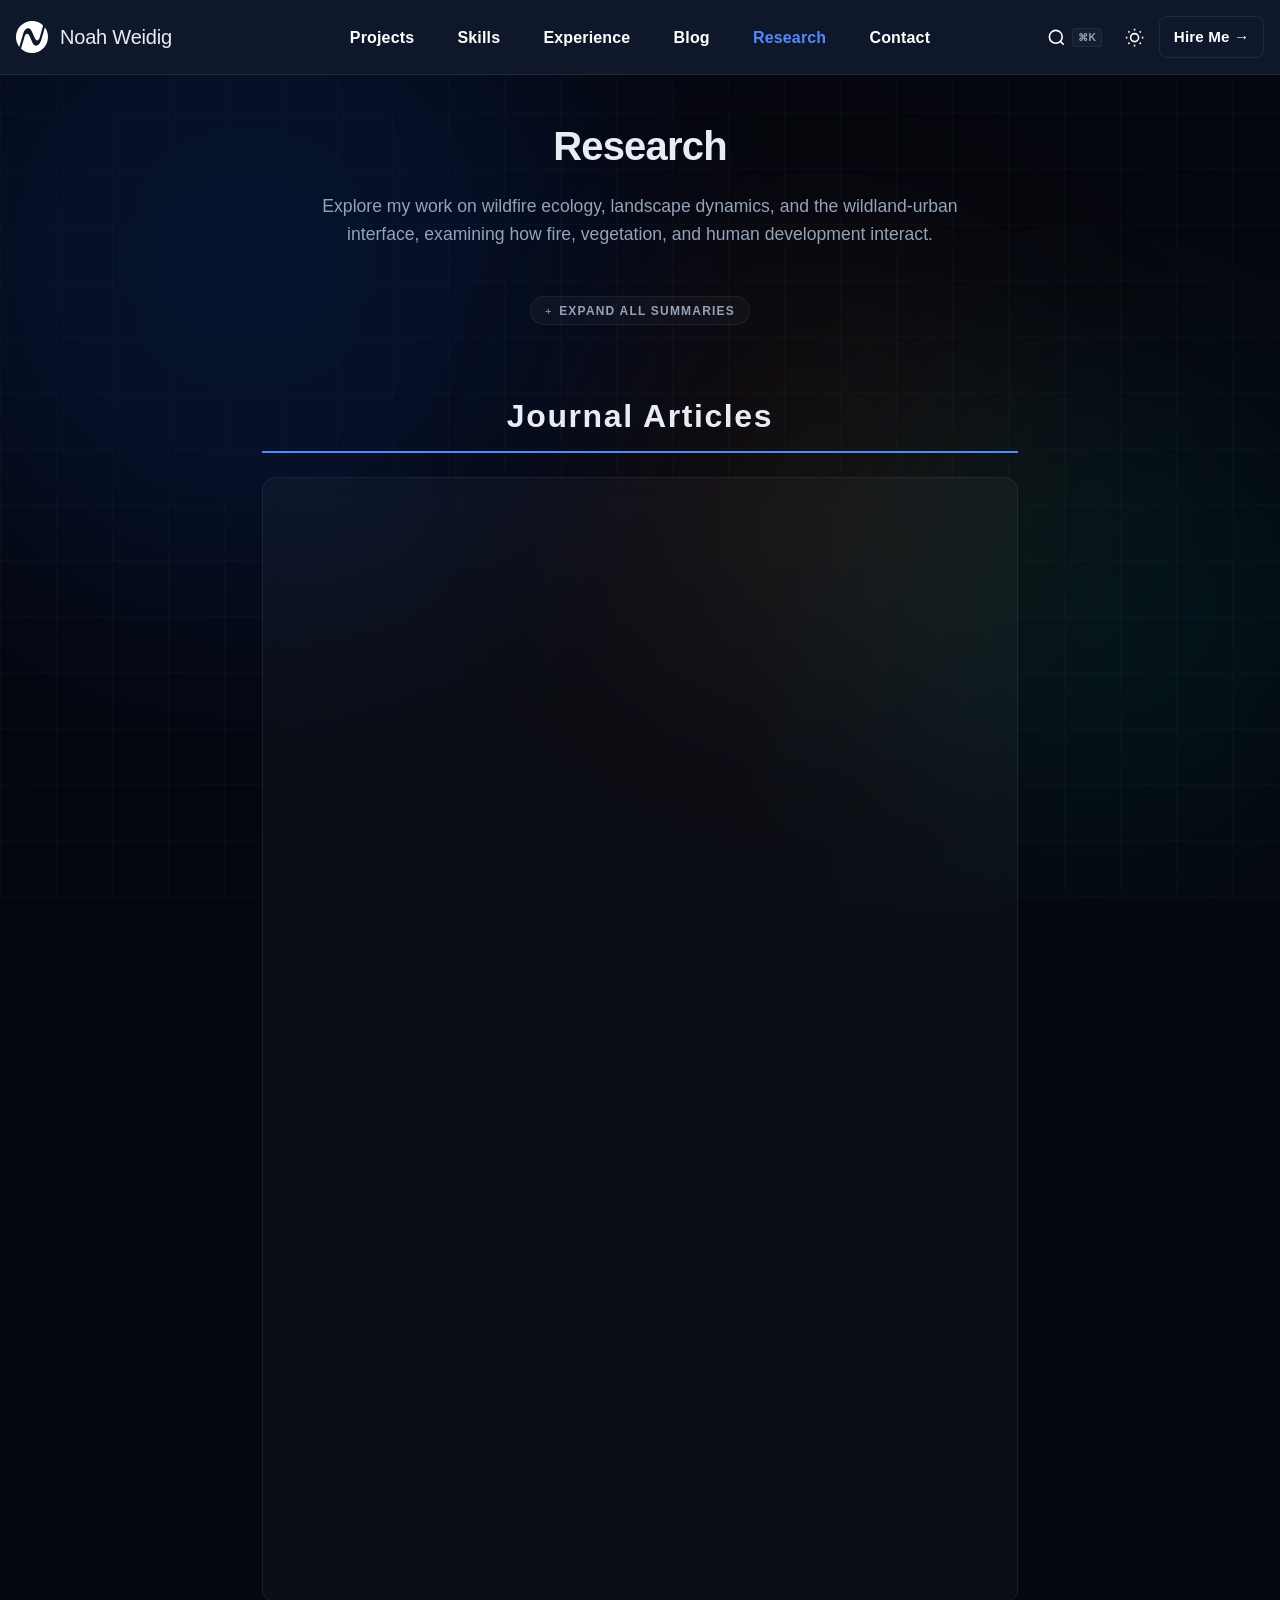
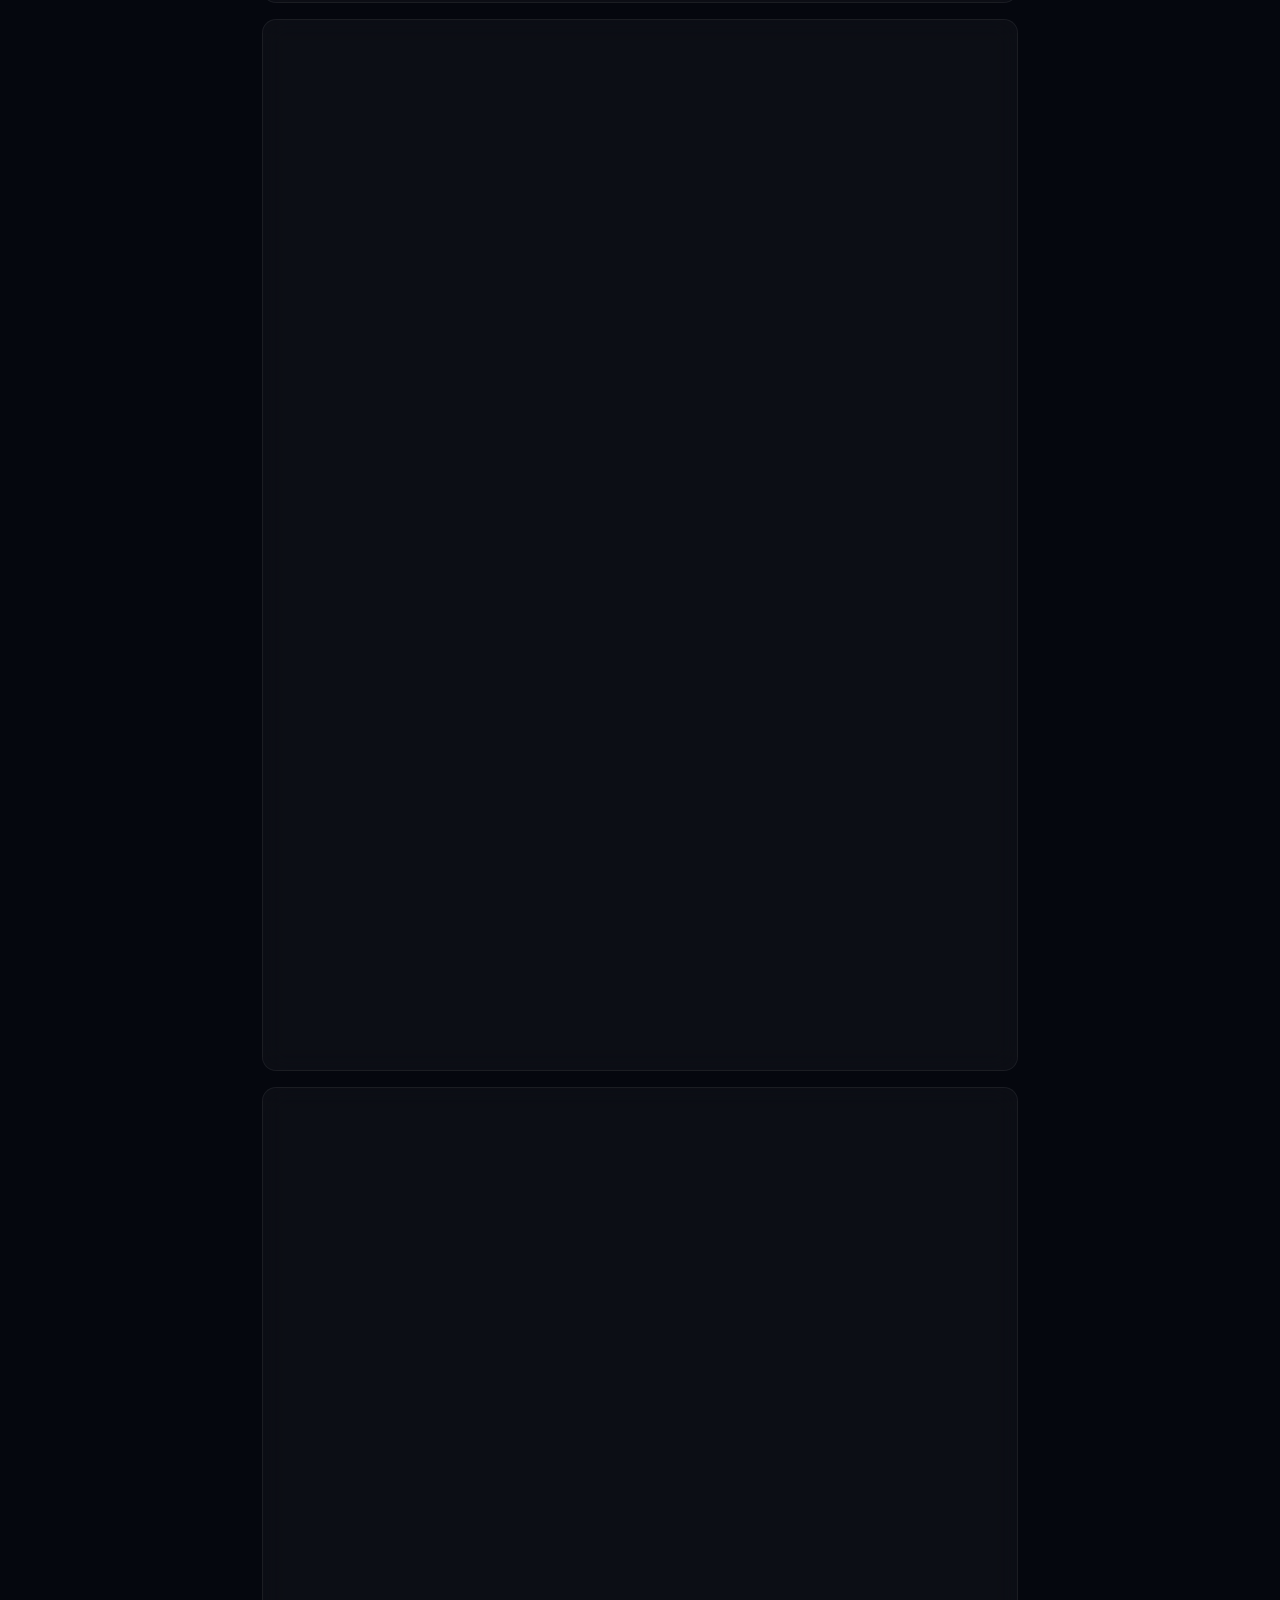
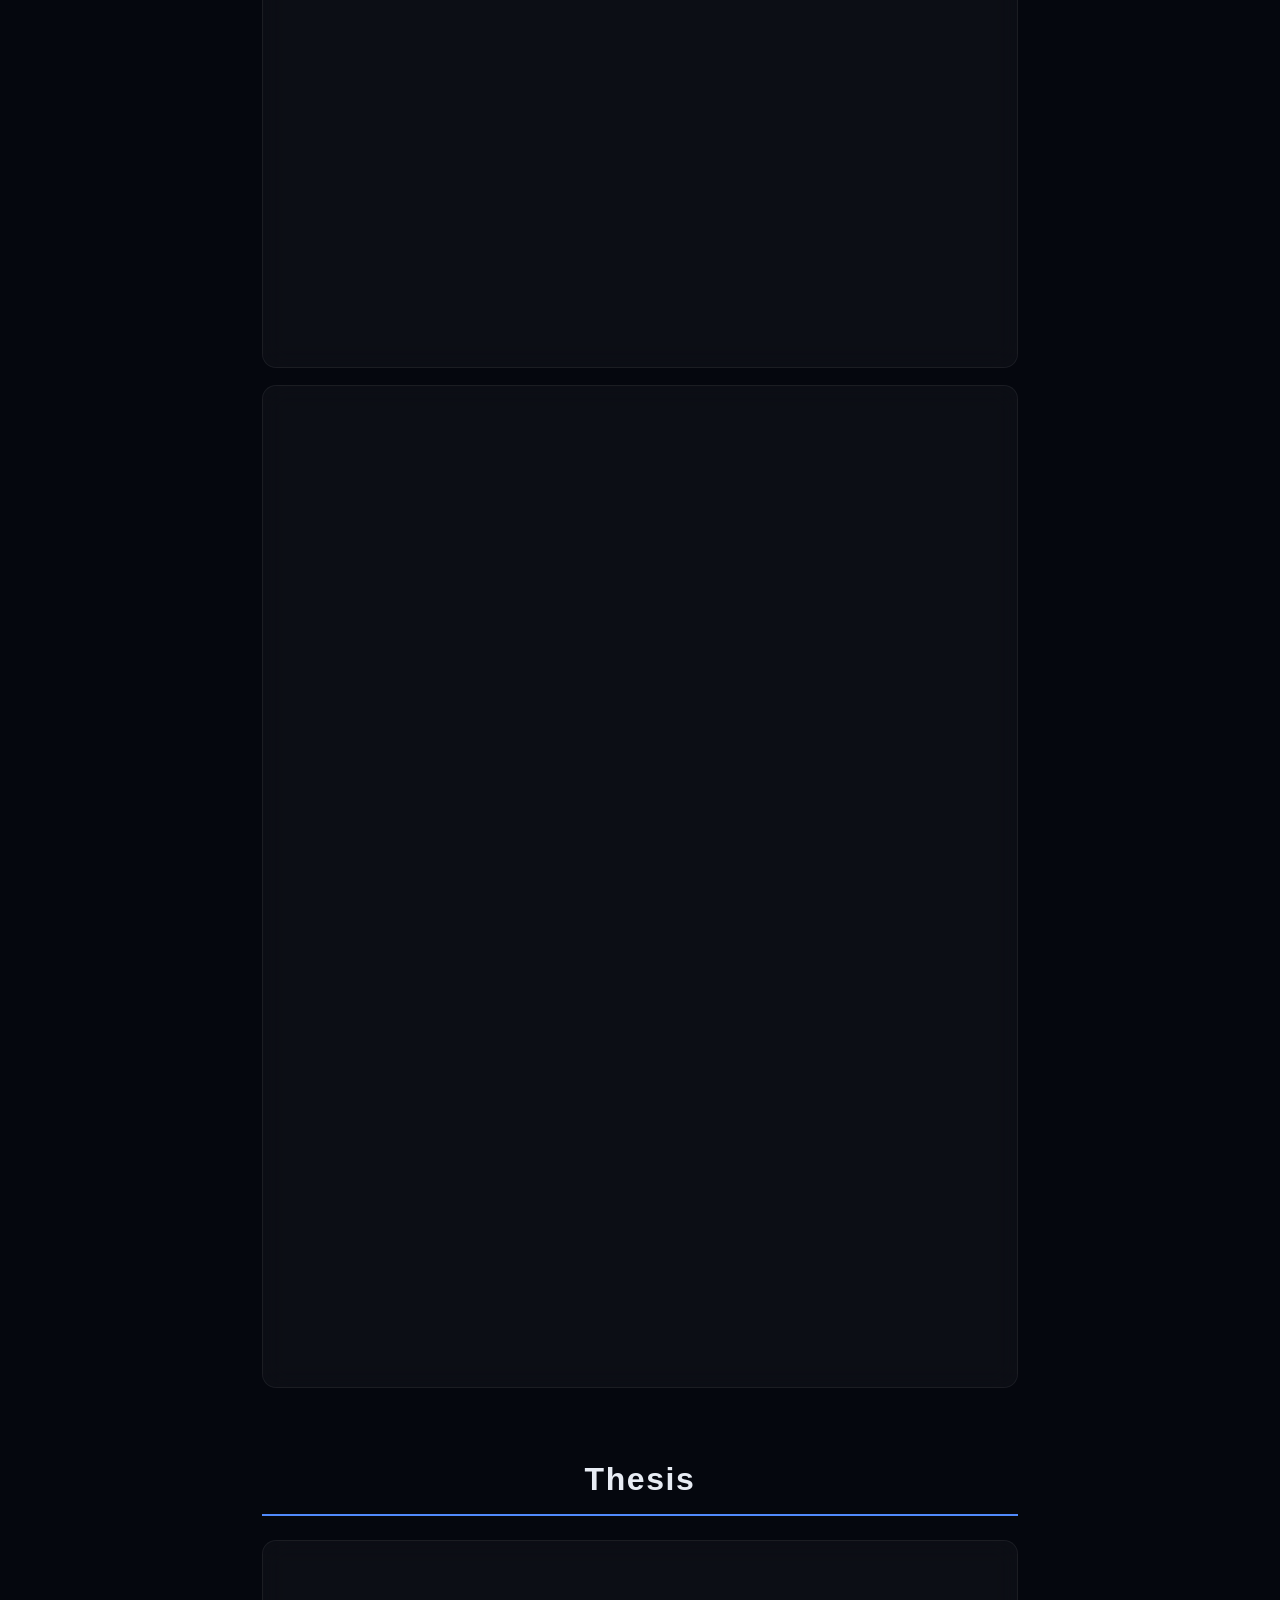
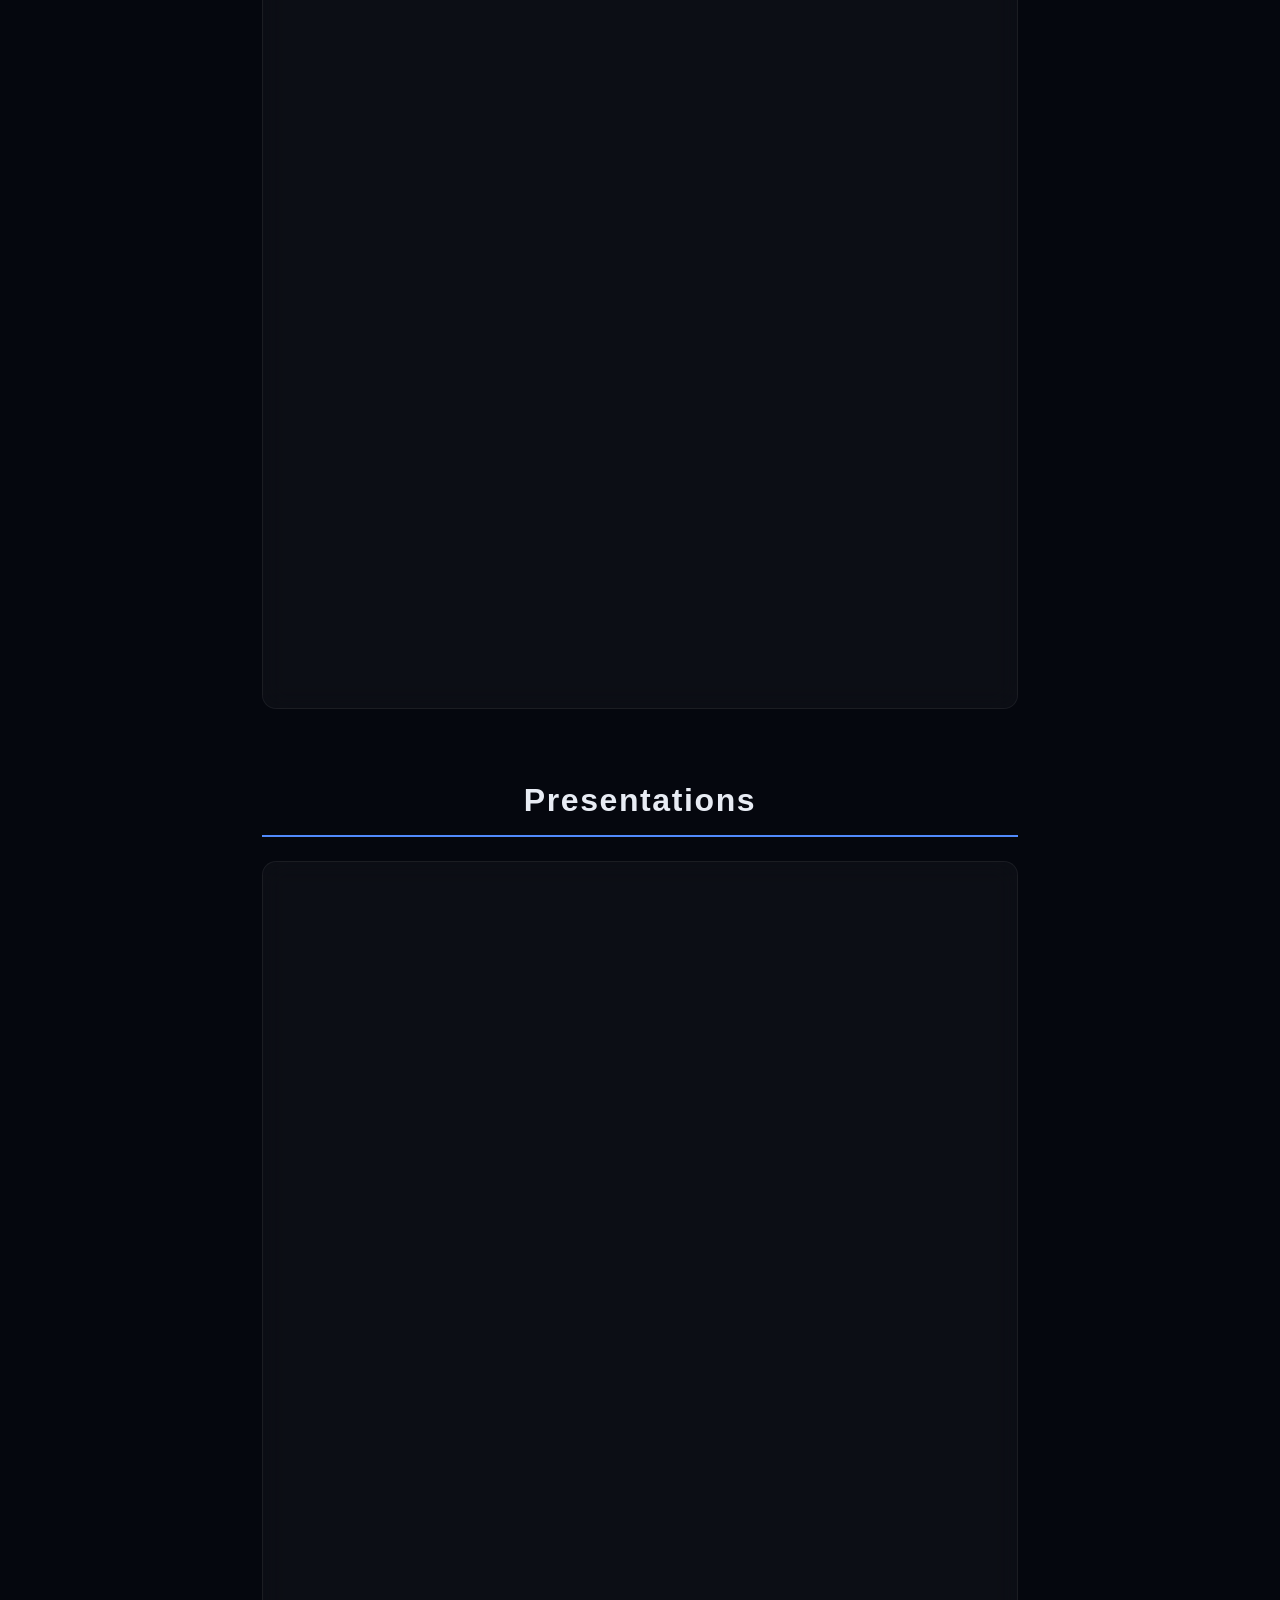
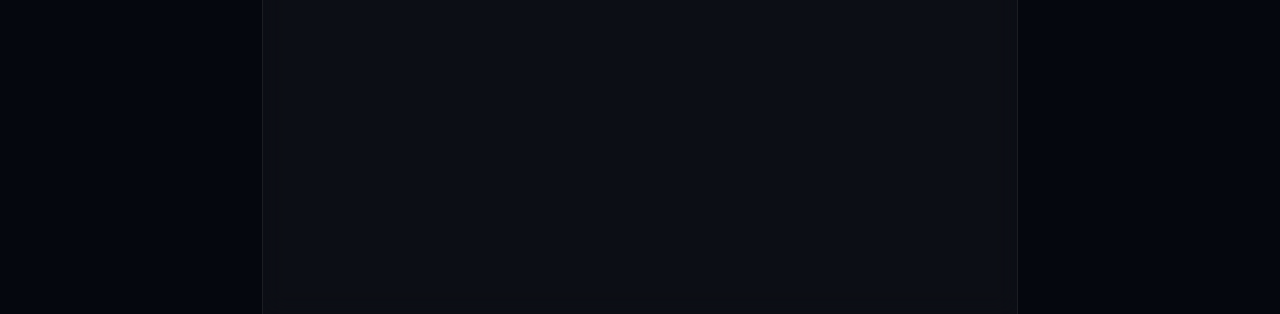
==== index.html @ 2abe6c20 "Add Hire Me button to navbar controls" ====
<!DOCTYPE html>
<html lang="en">
<head>
  <meta charset="UTF-8">
  <meta name="viewport" content="width=device-width, initial-scale=1.0">
  <title>Research | Noah Weidig</title>
  <!-- SENTINEL: Defense in depth - Strict Content Security Policy to prevent XSS and data exfiltration -->
  <meta http-equiv="Content-Security-Policy" content="default-src 'none'; script-src 'unsafe-inline'; style-src 'self' 'unsafe-inline' https://fonts.googleapis.com; font-src https://fonts.gstatic.com; img-src 'self' data: https:; connect-src 'none'; base-uri 'none'; form-action 'none'; object-src 'none'; upgrade-insecure-requests;">
  <meta name="description" content="Research and publications by Noah Weidig — wildfire ecology, landscape dynamics, and the wildland-urban interface.">
  <link rel="icon" type="image/png" href="assets/icon.png">
  <link rel="preconnect" href="https://fonts.googleapis.com">
  <link rel="preconnect" href="https://fonts.gstatic.com" crossorigin>
  <link href="https://fonts.googleapis.com/css2?family=Inter:wght@300;400;500;600;700&display=swap" rel="stylesheet">
  <style>
    :root {
      --bg-color: #05070e;
      --text-color: #e8ecf4;
      --text-muted: #94a3b8;
      --text-faint: #586880;

      --accent-primary: #518afc;
      --accent-primary-glow: rgba(81, 138, 252, 0.4);
      --accent-secondary: #01ccb6;
      --accent-tertiary: #155dfc;

      --blob-1: rgba(21, 93, 252, 0.12);
      --blob-2: rgba(1, 204, 182, 0.08);
      --blob-3: rgba(251, 146, 60, 0.07);
      --grid-line-color: rgba(148, 163, 184, 0.09);
      --grid-size: 56px;

      --card-bg: rgba(255, 255, 255, 0.03);
      --card-border: rgba(255, 255, 255, 0.06);
      --card-hover-bg: rgba(255, 255, 255, 0.06);
      --nav-bg: #0f172a;
      --nav-border: rgba(255, 255, 255, 0.08);
      --link-color: #155dfc;
      --link-hover: #f9a85c;
      --nav-item-color: #ffffff;
      --nav-logo-color: #ffffff;
    }

    .light-theme {
      --bg-color: #f8fafc;
      --text-color: #1e293b;
      --text-muted: #64748b;
      --text-faint: #94a3b8;

      --accent-primary: #4f39f6;
      --accent-primary-glow: rgba(79, 57, 246, 0.4);
      --accent-secondary: #077a70;
      --accent-tertiary: #ea580c;

      --blob-1: rgba(79, 57, 246, 0.08);
      --blob-2: rgba(7, 122, 112, 0.06);
      --blob-3: rgba(251, 146, 60, 0.05);
      --grid-line-color: rgba(15, 23, 42, 0.08);

      --card-bg: rgba(255, 255, 255, 0.6);
      --card-border: rgba(0, 0, 0, 0.06);
      --card-hover-bg: rgba(255, 255, 255, 0.85);
      --nav-bg: #f8fafc;
      --nav-border: rgba(0, 0, 0, 0.08);
      --link-color: #4f39f6;
      --link-hover: #ea580c;
      --nav-item-color: var(--text-muted);
      --nav-logo-color: #000000;
    }

    /* Reset */
    *, *::before, *::after { margin: 0; padding: 0; box-sizing: border-box; }

    html {
      scroll-behavior: smooth;
      -webkit-font-smoothing: antialiased;
      -moz-osx-font-smoothing: grayscale;
    }

    body {
      position: relative;
      font-family: 'Inter', -apple-system, BlinkMacSystemFont, 'Segoe UI', sans-serif;
      background: var(--bg-color);
      color: var(--text-color);
      line-height: 1.7;
      overflow-x: hidden;
      transition: background 0.4s ease, color 0.4s ease;
    }

    body::before {
      content: "";
      position: fixed;
      inset: 0;
      z-index: -2;
      pointer-events: none;
      background-image:
        linear-gradient(var(--grid-line-color) 1px, transparent 1px),
        linear-gradient(90deg, var(--grid-line-color) 1px, transparent 1px);
      background-size: var(--grid-size) var(--grid-size);
      opacity: 0.45;
    }

    /* ── Accessibility ── */
    :focus-visible {
      outline: 2px solid var(--accent-primary);
      outline-offset: 4px;
      border-radius: 4px;
    }

    .skip-link {
      position: absolute;
      top: -100px;
      left: 1rem;
      z-index: 1000;
      padding: 0.75rem 1.25rem;
      background: var(--accent-primary);
      color: var(--bg-color);
      font-weight: 600;
      text-decoration: none;
      border-radius: 0 0 8px 8px;
      transition: top 0.3s ease;
      box-shadow: 0 4px 12px rgba(0, 0, 0, 0.1);
    }

    #main-content:focus {
      outline: none;
    }

    .skip-link:focus {
      top: 0;
      outline: 2px solid var(--text-color);
      outline-offset: 2px;
    }

    /* ── Background blobs ── */
    .bg-blobs {
      position: fixed;
      inset: 0;
      z-index: -1;
      overflow: hidden;
    }

    .bg-blob {
      position: absolute;
      border-radius: 50%;
      filter: blur(120px);
      transition: opacity 0.4s ease;
    }

    .bg-blob--1 {
      width: 700px;
      height: 700px;
      background: var(--blob-1);
      top: -10%;
      left: -8%;
    }

    .bg-blob--2 {
      width: 500px;
      height: 500px;
      background: var(--blob-2);
      bottom: 5%;
      right: -5%;
    }

    .bg-blob--3 {
      width: 400px;
      height: 400px;
      background: var(--blob-3);
      top: 30%;
      right: 20%;
    }

    /* ── Navigation ── */
    .nav {
      position: fixed;
      top: 0;
      left: 0;
      width: 100%;
      z-index: 100;
      display: flex;
      align-items: center;
      justify-content: space-between;
      padding: 1rem 1rem;
      background: var(--nav-bg);
      border-bottom: 1px solid var(--nav-border);
      transition: background 0.3s ease, border-color 0.3s ease;
    }

    .nav-left {
      display: flex;
      align-items: center;
      text-decoration: none;
      color: var(--text-color);
      border-bottom: none;
      flex-shrink: 0;
    }

    .nav-left:hover {
      border-bottom: none;
    }

    .nav-center, .nav-right {
      display: flex;
      align-items: center;
    }

    .nav-center {
      gap: 0.5rem;
    }

    .nav-right {
        gap: 0.5rem;
        flex-shrink: 0;
    }

    .nav-logo {
      height: 32px;
      width: 32px;
      margin-right: 0.75rem;
      color: var(--nav-logo-color);
    }

    .nav-site-title {
      font-weight: 500;
      font-size: 1.25rem;
      color: var(--text-color);
      letter-spacing: -0.01em;
      white-space: nowrap;
    }

    .nav-link {
      font-size: 1rem;
      font-weight: 700;
      letter-spacing: 0.01em;
      color: var(--nav-item-color);
      text-decoration: none;
      border: none;
      padding: 0.45rem 1.1rem;
      border-radius: 9999px;
      transition: color 0.25s ease, background 0.25s ease;
      white-space: nowrap;
    }

    .nav-link:hover {
      color: var(--link-hover);
      background: none;
    }

    .light-theme .nav-link:hover {
      background: none;
    }

    .nav-link--active {
      color: var(--accent-primary);
      background: none;
    }

    .light-theme .nav-link--active {
      background: none;
    }

    .nav-toggle {
      display: flex;
      align-items: center;
      justify-content: center;
      background: none;
      border: none;
      color: var(--nav-item-color);
      padding: 0.45rem;
      border-radius: 9999px;
      cursor: pointer;
      transition: color 0.25s ease, background 0.25s ease;
    }

    .nav-toggle:hover {
      color: var(--accent-primary);
      background: rgba(255, 255, 255, 0.06);
    }

    .light-theme .nav-toggle:hover {
      background: rgba(0, 0, 0, 0.04);
    }

    .nav-toggle svg {
      width: 1.2rem;
      height: 1.2rem;
    }

    .hire-button {
      display: inline-flex;
      align-items: center;
      justify-content: center;
      font-size: 0.95rem;
      font-weight: 700;
      letter-spacing: 0.01em;
      color: var(--nav-item-color);
      text-decoration: none;
      border: 1px solid var(--nav-border);
      border-radius: 8px;
      padding: 0.45rem 0.85rem;
      white-space: nowrap;
      transition: color 0.25s ease, border-color 0.25s ease, background 0.25s ease;
    }

    .hire-button:hover {
      color: var(--accent-primary);
      border-color: var(--accent-primary);
      background: rgba(255, 255, 255, 0.06);
    }

    .light-theme .hire-button:hover {
      background: rgba(0, 0, 0, 0.04);
    }

    .search-shortcut {
      display: none;
      font-family: inherit;
      font-size: 0.65rem;
      font-weight: 600;
      margin-left: 0.4rem;
      padding: 0.15rem 0.3rem;
      border-radius: 4px;
      background: var(--card-bg);
      border: 1px solid var(--card-border);
      color: var(--text-muted);
      letter-spacing: 0.05em;
    }

    @media (min-width: 1101px) {
      .search-shortcut {
        display: inline-block;
      }
    }

    .hamburger-toggle {
        display: none;
    }

    .hamburger-toggle svg {
      width: 2rem;
      height: 2rem;
    }

    /* Hamburger Animation */
    .hamburger-toggle .line-top,
    .hamburger-toggle .line-middle,
    .hamburger-toggle .line-bottom {
      transform-origin: 12px 12px;
      transform-box: view-box;
      transition: transform 0.3s ease, opacity 0.3s ease;
      stroke-linecap: round;
    }

    .hamburger-toggle.is-active .line-top {
      transform: rotate(45deg) translateY(6px);
    }

    .hamburger-toggle.is-active .line-middle {
      opacity: 0;
    }

    .hamburger-toggle.is-active .line-bottom {
      transform: rotate(-45deg) translateY(-6px);
    }

    /* Search Overlay */
    .search-overlay {
      position: fixed;
      top: 0;
      left: 0;
      width: 100%;
      background: var(--nav-bg);
      z-index: 200;
      display: none;
      align-items: center;
      justify-content: center;
      padding: 1rem;
      border-bottom: 1px solid var(--nav-border);
      gap: 1rem;
    }

    .search-input {
      flex: 1;
      max-width: 600px;
      padding: 0.5rem 1rem;
      font-size: 1rem;
      border: 1px solid var(--nav-border);
      border-radius: 8px;
      background: var(--bg-color);
      color: var(--text-color);
      outline: none;
    }

    .search-input:focus {
        border-color: var(--accent-primary);
        box-shadow: 0 0 0 2px rgba(96, 165, 250, 0.2);
    }

    .search-close {
      background: none;
      border: none;
      color: var(--text-color);
      font-size: 1.5rem;
      cursor: pointer;
      padding: 0.25rem;
      display: flex;
      align-items: center;
      justify-content: center;
      transition: color 0.2s ease;
    }

    .search-close:hover {
      color: var(--accent-primary);
    }

    .search-wrapper {
      position: relative;
      flex: 1;
      max-width: 600px;
      display: flex;
      align-items: center;
    }

    .search-wrapper .search-input {
      width: 100%;
      padding-right: 2.5rem;
    }

    .search-clear {
      position: absolute;
      right: 0.5rem;
      background: none;
      border: none;
      color: var(--text-muted);
      cursor: pointer;
      font-size: 1.25rem;
      display: flex;
      align-items: center;
      justify-content: center;
      padding: 0.25rem;
      line-height: 1;
    }

    .search-clear:hover {
      color: var(--accent-primary);
    }

    .search-clear[hidden] {
      display: none;
    }

    /* Mobile Menu */
    .mobile-menu {
        position: absolute;
        top: 100%;
        left: 0;
        width: 100%;
        background: var(--nav-bg);
        border-bottom: 1px solid var(--nav-border);
        display: none;
        flex-direction: column;
        align-items: center;
        padding: 1rem;
        gap: 1.5rem;
    }

    .mobile-menu.is-open {
        display: flex;
        animation: slideDown 0.3s ease forwards;
    }

    @keyframes slideDown {
        from { opacity: 0; transform: translateY(-10px); }
        to { opacity: 1; transform: translateY(0); }
    }

    .mobile-nav-link {
        font-size: 1rem;
        font-weight: 700;
        color: var(--nav-item-color);
        text-decoration: none;
        padding: 0;
        border-radius: 0;
        transition: color 0.2s ease;
        white-space: nowrap;
    }

    .mobile-nav-link:hover {
        background: none;
        color: var(--link-hover);
    }

    .light-theme .mobile-nav-link:hover {
        background: none;
    }

    .mobile-nav-link--active {
        color: var(--accent-primary);
        background: none;
    }

    .light-theme .mobile-nav-link--active {
        background: none;
    }

    /* Responsive Adjustments */
    @media (min-width: 1101px) {
      .mobile-menu {
        display: none !important;
      }

      .nav-left,
      .nav-right {
        flex: 1;
      }

      .nav-right {
        justify-content: flex-end;
      }
    }

    @media (max-width: 1100px) {
        .nav-center {
            display: none;
        }

        .hamburger-toggle {
            display: flex;
        }

        .nav {
             padding: 1rem 1rem;
        }
    }

    /* ── Main Content ── */
    .main-wrapper {
      position: relative;
      z-index: 1;
      max-width: 820px;
      margin: 0 auto;
      padding: 7rem 2rem 6rem;
    }

    /* ── Publication Sections ── */
    #pubs {
      position: relative;
    }

    .type-heading {
      font-size: 2rem;
      font-weight: 700;
      letter-spacing: 0.05em;
      margin-top: 4rem;
      margin-bottom: 1.5rem;
      padding-bottom: 0.5rem;
      color: var(--text-color);
      border-bottom: 2px solid var(--accent-primary);
      text-align: center;
    }

    .type-heading:first-child {
      margin-top: 0;
    }

    .entry {
      position: relative;
      margin-bottom: 1rem;
      padding: 1.25rem 1.5rem;
      background: var(--card-bg);
      border: 1px solid var(--card-border);
      border-radius: 14px;
      /* PERFORMANCE: Explicit transitions instead of 'all' to prevent accidental layout thrashing */
      transition: background 0.3s ease, border-color 0.3s ease, transform 0.3s ease, box-shadow 0.3s ease;
      backdrop-filter: blur(12px);
      -webkit-backdrop-filter: blur(12px);
      /* PERFORMANCE: Defer rendering of off-screen publication cards to drastically improve initial page load and scrolling frame rates */
      content-visibility: auto;
      contain-intrinsic-size: auto 200px;
    }

    .entry:hover {
      background: var(--card-hover-bg);
      border-color: rgba(96, 165, 250, 0.12);
      transform: translateY(-1px);
      box-shadow: 0 8px 40px rgba(0, 0, 0, 0.15);
    }

    .no-results {
      display: none;
      text-align: center;
      padding: 2rem;
      color: var(--text-muted);
    }

    .csl-bib-body {
      line-height: 1.8 !important;
      padding-left: 0 !important;
      text-indent: 0 !important;
      font-size: 0.95rem;
      color: var(--text-color);
      opacity: 0.9;
    }

    .csl-entry {
      text-indent: 0 !important;
      padding-left: 0 !important;
    }

    .csl-entry i {
      color: var(--accent-secondary);
      opacity: 0.85;
    }

    #pubs strong {
      color: var(--accent-primary);
      font-weight: 600;
    }

    a {
      color: var(--link-color);
      text-decoration: none;
      border-bottom: 1px solid transparent;
      transition: color 0.25s ease, border-color 0.25s ease;
    }

    a:hover {
      color: var(--link-hover);
      border-bottom-color: var(--link-hover);
    }

    /* ── Abstract toggle ── */
    details {
      margin-top: 0.75rem;
    }

    .entry-actions {
      display: flex;
      align-items: flex-start;
      gap: 0.5rem;
      margin-top: 0.75rem;
      flex-wrap: wrap;
    }

    .entry-actions > details {
      margin-top: 0;
    }

    .entry-actions > details[open] {
      display: contents;
    }

    .entry-actions > details[open] > p {
      flex-basis: 100%;
    }

    summary, #expand-toggle {
      cursor: pointer;
      font-size: 0.75rem;
      font-weight: 600;
      letter-spacing: 0.1em;
      text-transform: uppercase;
      color: var(--text-muted);
      padding: 0.4rem 0.9rem;
      border-radius: 9999px;
      background: var(--card-bg);
      border: 1px solid var(--card-border);
      transition: all 0.25s ease;
      display: inline-flex;
      align-items: center;
      gap: 0.4rem;
      list-style: none;
      user-select: none;
    }

    /* Reset button defaults for expand-toggle */
    #expand-toggle {
      font-family: inherit;
      appearance: none;
      animation: focus-pulse 3s infinite cubic-bezier(0.66, 0, 0.34, 1);
    }

    #expand-toggle:hover,
    #expand-toggle:focus-visible {
      animation: none;
    }

    summary::-webkit-details-marker { display: none; }

    summary::before, #expand-toggle::before {
      content: '+';
      display: inline-block;
      transition: transform 0.2s ease;
      font-size: 0.7rem;
      font-weight: 400;
    }

    details[open] summary::before, #expand-toggle[aria-expanded="true"]::before {
      content: '−';
    }

    summary:hover, #expand-toggle:hover {
      color: var(--text-color);
      border-color: rgba(96, 165, 250, 0.15);
    }

    .entry-link-btn {
      cursor: pointer;
      font-size: 0.75rem;
      font-weight: 600;
      letter-spacing: 0.1em;
      text-transform: uppercase;
      color: var(--text-muted);
      padding: 0.4rem 0.9rem;
      border-radius: 9999px;
      background: var(--card-bg);
      border: 1px solid var(--card-border);
      transition: all 0.25s ease;
      display: inline-flex;
      align-items: center;
      gap: 0.4rem;
      border-bottom: 1px solid var(--card-border);
      min-width: 7.75rem;
      justify-content: center;
    }

    .entry-link-btn::after {
      content: '↗';
      font-size: 0.72rem;
      font-weight: 500;
    }

    .entry-link-btn:hover {
      color: var(--text-color);
      border-color: rgba(96, 165, 250, 0.15);
      border-bottom-color: rgba(96, 165, 250, 0.15);
    }


    .entry-link-btn.webinar-link-btn::after {
      content: '▶';
      font-size: 0.7rem;
    }

    /* ── Copy Button ── */
    .copy-btn {
      cursor: pointer; font-size: 0.75rem; font-weight: 600; letter-spacing: 0.1em;
      text-transform: uppercase; color: var(--text-muted); padding: 0.4rem 0.9rem;
      border-radius: 9999px; background: var(--card-bg); border: 1px solid var(--card-border);
      transition: all 0.25s ease; display: inline-flex; align-items: center; gap: 0.4rem;
      border-bottom: 1px solid var(--card-border);
      font-family: inherit;
      line-height: inherit;
      min-width: 7.75rem;
      justify-content: center;
    }
    .copy-btn:hover { color: var(--text-color); border-color: rgba(96, 165, 250, 0.15); background: rgba(96, 165, 250, 0.05); }
    .copy-btn svg { width: 14px; height: 14px; opacity: 0.7; stroke-width: 2px; }
    .copy-btn.copied { color: var(--accent-secondary); border-color: var(--accent-secondary); background: rgba(7, 122, 112, 0.1); }

    .page-header {
      margin-bottom: 3rem;
    }
    .page-title {
      font-size: 2.5rem;
      font-weight: 700;
      letter-spacing: -0.02em;
      margin-bottom: 0.75rem;
      color: var(--text-color);
      text-align: center;
    }
    .page-subtitle {
      font-size: 1.1rem;
      color: var(--text-muted);
      max-width: 650px;
      line-height: 1.6;
      text-align: center;
      margin-left: auto;
      margin-right: auto;
    }

    .controls-wrapper {
      display: flex;
      justify-content: center;
      margin-bottom: 1rem;
    }

    details p {
      margin-top: 0.75rem;
      padding: 1rem 1.25rem;
      font-size: 0.9rem;
      line-height: 1.8;
      color: var(--text-muted);
      background: var(--card-bg);
      border-radius: 12px;
      border: 1px solid var(--card-border);
      animation: fadeIn 0.25s ease;
    }

    @keyframes fadeIn {
      from { opacity: 0; transform: translateY(-3px); }
      to { opacity: 1; transform: translateY(0); }
    }

    @keyframes focus-pulse {
      0% { box-shadow: 0 0 0 0 var(--accent-primary-glow); border-color: var(--card-border); }
      50% { box-shadow: 0 0 0 4px rgba(0, 0, 0, 0); border-color: var(--accent-primary); }
      100% { box-shadow: 0 0 0 0 rgba(0, 0, 0, 0); border-color: var(--card-border); }
    }

    /* ── Footer ── */
    .footer {
      position: relative;
      z-index: 1;
      text-align: center;
      padding: 3rem 2rem;
    }

    .footer p {
      font-size: 0.8rem;
      color: var(--text-faint);
      letter-spacing: 0.03em;
    }

    /* ── Responsive ── */
    @media (max-width: 768px) {
      .main-wrapper {
        padding: 6rem 1.25rem 4rem;
      }

      .entry {
        padding: 1rem 1.25rem;
        border-radius: 12px;
      }

      .type-heading {
        margin-top: 2.5rem;
      }

      .bg-blob--1 {
        width: 400px;
        height: 400px;
      }

      .bg-blob--2 {
        width: 300px;
        height: 300px;
      }

      .bg-blob--3 {
        width: 250px;
        height: 250px;
      }
    }

    @media (max-width: 480px) {
      .entry {
        padding: 0.9rem 1rem;
        margin-bottom: 0.75rem;
      }

      .csl-bib-body {
        font-size: 0.85rem;
      }
    }

    /* ── Selection ── */
    ::selection {
      background: rgba(96, 165, 250, 0.25);
      color: var(--text-color);
    }

    /* ── Theme icon logic ── */
    .sun-icon { display: block; }
    .moon-icon { display: none; }
    .light-theme .sun-icon { display: none; }
    .light-theme .moon-icon { display: block; }

    /* ── Print Styles ── */
    @media print {
      .nav, .footer, #search-overlay, .skip-link, .bg-blobs, #expand-toggle, .nav-toggle, #theme-toggle, .controls-wrapper {
        display: none !important;
      }
      .main-wrapper {
        padding-top: 0 !important;
        max-width: 100% !important;
        margin: 0 !important;
      }
      body {
        background: #fff !important;
        color: #000 !important;
      }
      body::before {
        display: none !important;
      }
      .entry {
        break-inside: avoid;
        border: none !important;
        padding: 0 !important;
        margin-bottom: 2rem !important;
        background: transparent !important;
        box-shadow: none !important;
      }
      .type-heading {
        margin-top: 2rem !important;
        break-after: avoid;
        border-bottom: 2px solid #000 !important;
        color: #000 !important;
      }
      a {
        text-decoration: underline;
        color: #000 !important;
      }

      /* Force expand details */
      details {
        display: block !important;
      }
      /* Hide the + / - icons in print */
      summary::before, details[open] summary::before {
        display: none !important;
      }
      summary {
        list-style: none !important;
        pointer-events: none !important;
        padding: 0 !important;
        border: none !important;
        background: transparent !important;
        color: #000 !important;
        font-weight: 700 !important;
        margin-top: 0.5rem !important;
        display: block !important;
      }
      details p {
        display: block !important;
        opacity: 1 !important;
        transform: none !important;
        animation: none !important;
        margin-top: 0.25rem !important;
        padding: 0 !important;
        border: none !important;
        background: transparent !important;
        color: #333 !important;
      }
    }

    /* ── Back to Top Button ── */
    #back-to-top {
      position: fixed;
      bottom: 2rem;
      right: 2rem;
      z-index: 90;
      width: 3rem;
      height: 3rem;
      border-radius: 50%;
      background: var(--card-bg);
      border: 1px solid var(--card-border);
      color: var(--text-muted);
      display: flex;
      align-items: center;
      justify-content: center;
      cursor: pointer;
      opacity: 0;
      visibility: hidden;
      transform: translateY(20px);
      transition: all 0.3s ease;
      backdrop-filter: blur(12px);
      -webkit-backdrop-filter: blur(12px);
      box-shadow: 0 4px 12px rgba(0, 0, 0, 0.1);
    }

    #back-to-top.visible {
      opacity: 1;
      visibility: visible;
      transform: translateY(0);
    }

    #back-to-top:hover {
      background: var(--card-hover-bg);
      color: var(--accent-primary);
      border-color: var(--accent-primary);
      transform: translateY(-2px);
    }

    #back-to-top svg {
      width: 1.5rem;
      height: 1.5rem;
      stroke-width: 2.5;
    }

    /* Adjust for mobile to avoid covering content or being too close to edge */
    @media (max-width: 768px) {
      #back-to-top {
        bottom: 1.5rem;
        right: 1.5rem;
        width: 2.5rem;
        height: 2.5rem;
      }
      #back-to-top svg {
        width: 1.25rem;
        height: 1.25rem;
      }
    }
  </style>
</head>
<body>
  <a href="#main-content" class="skip-link">Skip to content</a>

  <!-- Background blobs -->
  <div class="bg-blobs">
    <div class="bg-blob bg-blob--1"></div>
    <div class="bg-blob bg-blob--2"></div>
    <div class="bg-blob bg-blob--3"></div>
  </div>

  <!-- Navigation -->
  <nav class="nav">
    <a href="https://noahweidig.com" class="nav-left">
      <svg aria-hidden="true" class="nav-logo" version="1.1" xmlns="http://www.w3.org/2000/svg" xmlns:xlink="http://www.w3.org/1999/xlink" viewBox="0, 0, 400,400"><g id="svgg"><path id="path0" d="M187.667 0.196 C 187.025 0.266,184.400 0.488,181.833 0.688 C 172.099 1.447,159.329 3.664,149.220 6.348 C 49.739 32.768,-13.348 129.028,2.206 230.667 C 6.860 261.077,18.836 290.676,36.567 315.588 C 41.339 322.294,42.330 323.497,42.108 322.316 C 42.020 321.848,42.267 320.573,42.657 319.483 C 43.792 316.308,45.208 311.761,46.181 308.167 C 46.677 306.333,47.957 301.833,49.025 298.167 C 50.093 294.500,52.240 287.075,53.795 281.667 C 55.350 276.258,57.021 270.483,57.508 268.833 C 57.996 267.183,59.342 262.533,60.499 258.500 C 61.657 254.467,63.131 249.367,63.775 247.167 C 64.420 244.967,65.167 242.342,65.435 241.333 C 65.704 240.325,66.302 238.225,66.764 236.667 C 67.936 232.713,69.907 226.033,70.894 222.667 C 71.350 221.108,72.078 218.633,72.509 217.167 C 74.488 210.446,75.154 208.169,76.505 203.500 C 80.728 188.917,81.699 185.575,82.514 182.833 C 83.005 181.183,83.554 179.308,83.734 178.667 C 83.915 178.025,84.593 175.775,85.242 173.667 C 85.890 171.558,86.689 168.933,87.017 167.833 C 88.697 162.193,92.780 150.284,94.845 145.000 C 95.876 142.361,96.361 141.213,98.081 137.333 C 111.561 106.927,129.455 92.167,152.833 92.167 C 175.256 92.167,186.342 104.666,207.823 154.167 C 210.546 160.440,216.944 174.555,219.911 180.833 C 221.470 184.133,223.310 188.033,223.998 189.500 C 224.687 190.967,226.110 193.967,227.161 196.167 C 228.212 198.367,229.744 201.667,230.566 203.500 C 245.561 236.969,257.807 247.655,272.783 240.339 C 285.508 234.122,292.226 221.373,302.997 183.000 C 303.692 180.525,304.788 176.700,305.432 174.500 C 306.076 172.300,306.937 169.300,307.345 167.833 C 308.352 164.214,309.269 160.951,311.324 153.667 C 313.110 147.337,314.558 142.065,316.357 135.333 C 316.920 133.225,317.659 130.600,317.997 129.500 C 319.134 125.809,321.922 116.198,322.832 112.833 C 323.573 110.094,327.564 95.865,331.152 83.167 C 331.566 81.700,332.301 79.075,332.785 77.333 C 333.269 75.592,334.401 71.542,335.302 68.333 C 336.202 65.125,337.201 61.255,337.521 59.732 C 337.898 57.945,338.316 56.817,338.703 56.546 C 339.243 56.167,338.907 55.768,335.234 52.422 C 302.555 22.660,263.386 5.259,218.667 0.636 C 215.314 0.289,190.086 -0.069,187.667 0.196 M360.000 81.126 C 360.000 82.223,359.179 85.231,352.939 107.000 C 351.284 112.775,349.814 117.950,349.673 118.500 C 349.532 119.050,348.713 121.975,347.852 125.000 C 346.992 128.025,344.730 135.975,342.827 142.667 C 340.924 149.358,338.833 156.889,338.181 159.401 C 337.115 163.506,334.890 171.371,332.518 179.415 C 330.659 185.720,329.887 188.359,328.495 193.167 C 327.698 195.917,326.196 201.092,325.157 204.667 C 324.117 208.242,323.122 211.692,322.947 212.333 C 322.771 212.975,322.349 214.400,322.009 215.500 C 321.669 216.600,320.915 219.150,320.333 221.167 C 319.752 223.183,319.002 225.733,318.667 226.833 C 318.331 227.933,317.580 230.483,316.996 232.500 C 302.731 281.796,283.102 305.829,255.075 308.315 C 240.440 309.613,229.269 304.105,218.604 290.333 C 213.148 283.288,204.120 265.782,195.655 245.833 C 193.096 239.803,183.924 219.636,180.420 212.333 C 179.144 209.675,177.455 206.150,176.666 204.500 C 164.247 178.528,161.466 173.795,154.510 166.807 C 143.849 156.096,130.254 157.287,120.538 169.785 C 113.123 179.321,110.334 186.158,100.462 219.000 C 99.993 220.558,99.260 222.958,98.833 224.333 C 98.406 225.708,97.579 228.483,96.994 230.500 C 96.410 232.517,95.362 236.042,94.665 238.333 C 93.969 240.625,92.472 245.650,91.339 249.500 C 90.206 253.350,89.003 257.400,88.667 258.500 C 88.330 259.600,86.901 264.400,85.492 269.167 C 84.082 273.933,82.212 280.233,81.336 283.167 C 80.460 286.100,79.281 290.075,78.716 292.000 C 78.151 293.925,76.706 298.800,75.504 302.833 C 74.303 306.867,72.784 311.967,72.129 314.167 C 71.473 316.367,70.664 319.067,70.331 320.167 C 69.997 321.267,69.246 323.817,68.661 325.833 C 65.241 337.634,62.948 344.708,62.484 344.886 C 61.573 345.235,73.382 355.410,82.000 361.699 C 127.086 394.605,184.571 407.243,239.333 396.288 C 333.194 377.511,399.833 296.012,399.833 200.000 C 399.833 157.013,387.784 118.742,363.443 84.417 C 359.967 79.515,360.000 79.546,360.000 81.126 " stroke="none" fill="currentColor" fill-rule="evenodd"></path></g></svg>
      <span class="nav-site-title">Noah Weidig</span>
    </a>

    <div class="nav-center">
      <a class="nav-link" href="https://noahweidig.com/#projects">Projects</a>
      <a class="nav-link" href="https://noahweidig.com/#skills">Skills</a>
      <a class="nav-link" href="https://noahweidig.com/#experience">Experience</a>
      <a class="nav-link" href="https://noahweidig.substack.com/" target="_blank" rel="noopener noreferrer">Blog</a>
      <a class="nav-link nav-link--active" href="#" aria-current="page">Research</a>
      <a class="nav-link" href="https://noahweidig.com/#contact">Contact</a>
    </div>

    <div class="nav-right">
      <button class="nav-toggle" id="search-toggle" aria-label="Search" title="Search (Cmd+K)" aria-expanded="false" aria-controls="search-overlay">
        <svg aria-hidden="true" viewBox="0 0 24 24" fill="none" stroke="currentColor" stroke-width="2">
          <circle cx="11" cy="11" r="8"></circle>
          <line x1="21" y1="21" x2="16.65" y2="16.65"></line>
        </svg>
        <kbd class="search-shortcut" aria-hidden="true">⌘K</kbd>
      </button>

      <button class="nav-toggle" id="theme-toggle" aria-label="Switch to light theme" title="Switch to light theme">
        <svg aria-hidden="true" class="sun-icon" viewBox="0 0 24 24" fill="none" stroke="currentColor" stroke-width="2">
          <circle cx="12" cy="12" r="5"></circle>
          <path d="M12 1v2M12 21v2M4.22 4.22l1.42 1.42M18.36 18.36l1.42 1.42M1 12h2M21 12h2M4.22 19.78l1.42-1.42M18.36 5.64l1.42-1.42"></path>
        </svg>
        <svg aria-hidden="true" class="moon-icon" viewBox="0 0 24 24" fill="none" stroke="currentColor" stroke-width="2">
          <path d="M21 12.79A9 9 0 1 1 11.21 3 7 7 0 0 0 21 12.79z"></path>
        </svg>
      </button>

      <a class="hire-button" href="https://noahweidig.com/hire">Hire Me →</a>

      <button class="nav-toggle hamburger-toggle" id="menu-toggle" aria-label="Open menu" title="Open menu" aria-expanded="false" aria-controls="mobile-menu">
        <svg aria-hidden="true" viewBox="0 0 24 24" fill="none" stroke="currentColor" stroke-width="2">
          <line class="line-top" x1="3" y1="6" x2="21" y2="6"></line>
          <line class="line-middle" x1="3" y1="12" x2="21" y2="12"></line>
          <line class="line-bottom" x1="3" y1="18" x2="21" y2="18"></line>
        </svg>
      </button>
    </div>

    <!-- Mobile Menu -->
    <div class="mobile-menu" id="mobile-menu">
      <a class="mobile-nav-link" href="https://noahweidig.com/#projects">Projects</a>
      <a class="mobile-nav-link" href="https://noahweidig.com/#skills">Skills</a>
      <a class="mobile-nav-link" href="https://noahweidig.com/#experience">Experience</a>
      <a class="mobile-nav-link" href="https://noahweidig.substack.com/" target="_blank" rel="noopener noreferrer">Blog</a>
      <a class="mobile-nav-link mobile-nav-link--active" href="#" aria-current="page">Research</a>
      <a class="mobile-nav-link" href="https://noahweidig.com/#contact">Contact</a>
    </div>
  </nav>

  <!-- Search Overlay -->
  <div id="search-overlay" class="search-overlay">
    <button id="search-close" class="search-close" aria-label="Close search" title="Close search (Esc)">&times;</button>
    <div class="search-wrapper">
      <input type="text" id="search-input" class="search-input" placeholder="Search..." aria-label="Search" autocomplete="off" spellcheck="false">
      <button id="search-clear" class="search-clear" aria-label="Clear search" title="Clear search" hidden>&times;</button>
    </div>
  </div>

  <!-- Visually hidden announcer for dynamic search results -->
  <div id="search-announcer" aria-live="polite" style="position: absolute; width: 1px; height: 1px; padding: 0; margin: -1px; overflow: hidden; clip: rect(0,0,0,0); white-space: nowrap; border: 0;"></div>

  <!-- Publications -->
  <main class="main-wrapper" id="main-content" tabindex="-1">
    <header class="page-header">
      <h1 class="page-title">Research</h1>
      <p class="page-subtitle">Explore my work on wildfire ecology, landscape dynamics, and the wildland-urban interface, examining how fire, vegetation, and human development interact.</p>
    </header>

    <div id="pubs">
      <div class="controls-wrapper">
        <button id="expand-toggle" aria-expanded="false" aria-label="Expand all summaries">Expand all summaries</button>
      </div>
  <!-- START PUBS -->
<h2 class="type-heading">Journal Articles</h2><div class="entry"><div class="csl-bib-body" style="line-height:2;padding-left:1em;text-indent:-1em">
  <div class="csl-entry">Ivey, M. A., <strong>Weidig, N. C.</strong>, Ivory, A. A., &amp; Donovan, V. M. (2026). Regional differences in infilling and land-use conversion characterize woody cover increases across the Eastern United States. <i>Forest Ecology and Management</i>, <i>603</i>, 123446. <a href="https://doi.org/10.1016/j.foreco.2025.123446" target="_blank" rel="noopener noreferrer">https://doi.org/10.1016/j.foreco.2025.123446</a></div>
</div><div class="entry-actions"><a class="entry-link-btn" href="https://doi.org/10.1016/j.foreco.2025.123446" target="_blank" rel="noopener noreferrer" aria-label="View Online: Regional differences in infilling and land-use conversion characterize woody cover increases across the Eastern United States">View Online</a><button class="copy-btn" title="Copy citation" aria-live="polite"><svg aria-hidden="true" viewBox="0 0 24 24" fill="none" stroke="currentColor" stroke-width="2"><rect x="9" y="9" width="13" height="13" rx="2" ry="2"></rect><path d="M5 15H4a2 2 0 0 1-2-2V4a2 2 0 0 1 2-2h9a2 2 0 0 1 2 2v1"></path></svg> Copy</button><details><summary>Summary</summary><p>Trees and shrubs are expanding into historically open ecosystems across the globe, threatening ecological function and ecosystem services. Across much of the eastern U.S., increasing woody cover has been associated with ecological degradation of forest and savanna ecosystems, and more recently, heightened large wildfire risk. Understanding patterns in woody cover increases will be paramount for assessing potential ecological outcomes and developing region-specific management approaches. Using remotely sensed land-use and vegetation cover data, we quantified changes in woody cover between 2001 and 2021 across land-use types in the eastern U.S. to determine the relative contribution of forest infilling and land-use conversion to woody cover increases. Woody cover increased across a range of land-use types in the eastern U.S. including wetlands, pasturelands, and forests. Infilling of deciduous forests and encroachment in open land-use types such as pasturelands dominated the northeast. In contrast, high levels of land-use conversion from non-woody land-use types to forests along with increasing woody cover in wetlands dominated the southeast. Our findings suggest that increasing woody cover in the eastern U.S. likely reflects both intentional increases of woody cover by silviculture as well as unintentional increases tied to wetland woody encroachment and forest densification. Our findings highlight areas to target ecological impact assessments and management efforts. Further, we demonstrate a growing need to assess the potential impacts of expanding pine plantation area on forest ecology and changing wildfire risk.</p></details></div></div><div class="entry"><div class="csl-bib-body" style="line-height:2;padding-left:1em;text-indent:-1em">
  <div class="csl-entry"><strong>Weidig, N. C.</strong>, Wonkka, C. L., Ivey, M. A., &amp; Donovan, V. M. (2024). Changing large wildfire dynamics in the wildland–urban interface of the eastern United States. <i>International Journal of Wildland Fire</i>, <i>33</i>(12). <a href="https://doi.org/10.1071/WF24110" target="_blank" rel="noopener noreferrer">https://doi.org/10.1071/WF24110</a></div>
</div><div class="entry-actions"><a class="entry-link-btn" href="https://doi.org/10.1071/WF24110" target="_blank" rel="noopener noreferrer" aria-label="View Online: Changing large wildfire dynamics in the wildland–urban interface of the eastern United States">View Online</a><button class="copy-btn" title="Copy citation" aria-live="polite"><svg aria-hidden="true" viewBox="0 0 24 24" fill="none" stroke="currentColor" stroke-width="2"><rect x="9" y="9" width="13" height="13" rx="2" ry="2"></rect><path d="M5 15H4a2 2 0 0 1-2-2V4a2 2 0 0 1 2-2h9a2 2 0 0 1 2 2v1"></path></svg> Copy</button><details><summary>Summary</summary><p>The recent increase in large wildfires in the eastern United States makes it crucial to examine the subsequent risk to human life and property. In the eastern US, the wildland–urban interface (WUI), where wildfire risk is greatest, has expanded tremendously over the last three decades. Aims: This study aimed to understand how increasing wildfires in the eastern US are manifesting in the WUI. We quantified WUI growth and characterised large (&gt;200 ha) wildfire regimes inside and outside the WUI at multiple spatial scales across the eastern US between 1986 and 2021. WUI wildfires in the eastern US comprised 45% of all large wildfires and 55% of the area burned, were on average 46% larger than non-WUI wildfires, and are becoming more frequent in spring. Most increases in wildfire number and area burned occurred outside of the WUI. The WUI plays an important role in large wildfire dynamics in the eastern US; however, increases in the number of large wildfires have occurred primarily outside the WUI. Our findings highlight important interactions between human development and large wildfire occurrence in the eastern US and should be used to direct future region-specific assessments of changing wildfire risk.</p></details></div></div><div class="entry"><div class="csl-bib-body" style="line-height:2;padding-left:1em;text-indent:-1em">
  <div class="csl-entry">Ivey, M., Wonkka, C. L., <strong>Weidig, N. C.</strong>, &amp; Donovan, V. M. (2024). Woody cover fuels large wildfire risk in the eastern US. <i>Geophysical Research Letters</i>, <i>51</i>(e2024GL110586). <a href="https://doi.org/10.1029/2024GL110586" target="_blank" rel="noopener noreferrer">https://doi.org/10.1029/2024GL110586</a></div>
</div><div class="entry-actions"><a class="entry-link-btn" href="https://doi.org/10.1029/2024GL110586" target="_blank" rel="noopener noreferrer" aria-label="View Online: Woody cover fuels large wildfire risk in the eastern US">View Online</a><button class="copy-btn" title="Copy citation" aria-live="polite"><svg aria-hidden="true" viewBox="0 0 24 24" fill="none" stroke="currentColor" stroke-width="2"><rect x="9" y="9" width="13" height="13" rx="2" ry="2"></rect><path d="M5 15H4a2 2 0 0 1-2-2V4a2 2 0 0 1 2-2h9a2 2 0 0 1 2 2v1"></path></svg> Copy</button><details><summary>Summary</summary><p>Large wildfires are increasing in the eastern United States; however, what factors are heightening large wildfire risk remains unclear. Increases in fuel loads from woody encroachment and canopy infilling have been associated with increasing wildfire risk in other US regions. Understanding if and where woody cover increases wildfire risk can help direct proactive fuels management. We characterize multi-scale changes in woody cover through time and assess the relationship between woody cover and large wildfire (&gt;200 ha) occurrence in the eastern US between 1990 and 2020. We found a 37% increase in woody cover across the eastern US, with increases occurring in every ecoregion. The odds of large wildfire increased as woody cover increased in most central and southern ecoregions, where large wildfires were typically more likely in areas with high woody cover (70%–100% cover). Our findings suggest fuels management will be an important tool for reducing large wildfire risk.</p></details></div></div><div class="entry"><div class="csl-bib-body" style="line-height:2;padding-left:1em;text-indent:-1em">
  <div class="csl-entry"><strong>Weidig, N. C.</strong>, Miller, A. L., &amp; Parker, A. T. (2022). The Goldilocks principle: Finding the balance between water volume and nutrients for ovipositing Culex mosquitoes (Diptera: Culicidae). <i>PLOS ONE</i>, <i>17</i>(11), e0277237. <a href="https://doi.org/10.1371/journal.pone.0277237" target="_blank" rel="noopener noreferrer">https://doi.org/10.1371/journal.pone.0277237</a></div>
</div><div class="entry-actions"><a class="entry-link-btn" href="https://doi.org/10.1371/journal.pone.0277237" target="_blank" rel="noopener noreferrer" aria-label="View Online: The Goldilocks principle: Finding the balance between water volume and nutrients for ovipositing Culex mosquitoes (Diptera: Culicidae)">View Online</a><button class="copy-btn" title="Copy citation" aria-live="polite"><svg aria-hidden="true" viewBox="0 0 24 24" fill="none" stroke="currentColor" stroke-width="2"><rect x="9" y="9" width="13" height="13" rx="2" ry="2"></rect><path d="M5 15H4a2 2 0 0 1-2-2V4a2 2 0 0 1 2-2h9a2 2 0 0 1 2 2v1"></path></svg> Copy</button><details><summary>Summary</summary><p>Females of container-breeding mosquito species use visual and chemical cues to determine suitable habitats to oviposit their eggs. Female Culex mosquitoes oviposit single egg rafts containing hundreds of eggs on the surface of water in container habitats. In this project, the effects of water volume and nutrient concentration were studied using three semi-controlled field assays to determine the role these parameters play on female Culex mosquito oviposition preference. The results of this study suggest female Culex prefer to oviposit in larger volumes of water and higher concentrations of nutrients separately, but chose intermediate conditions when presented with a combination of these two variables, which follows the Goldilocks principle. This choice may provide their offspring with optimal conditions for development by reducing intraspecific competition, thereby maximizing the biological fitness of the ovipositing Culex females.</p></details></div></div><h2 class="type-heading">Thesis</h2><div class="entry"><div class="csl-bib-body" style="line-height:2;padding-left:1em;text-indent:-1em">
  <div class="csl-entry"><strong>Weidig, N. C.</strong> (2025). <i>Patterns and drivers of large wildfires within and surrounding the wildland-urban interface of the eastern United States</i> [Masters]. University of Florida.</div>
</div><div class="entry-actions"><button class="copy-btn" title="Copy citation" aria-live="polite"><svg aria-hidden="true" viewBox="0 0 24 24" fill="none" stroke="currentColor" stroke-width="2"><rect x="9" y="9" width="13" height="13" rx="2" ry="2"></rect><path d="M5 15H4a2 2 0 0 1-2-2V4a2 2 0 0 1 2-2h9a2 2 0 0 1 2 2v1"></path></svg> Copy</button><details><summary>Summary</summary><p>The recent increase in large wildfires in the eastern United States makes it crucial to examine the subsequent risk to human life and property. In the East, thewildland-urban interface (WUI), where wildfire risk is greatest, has expanded tremendously over the last three decades. In this thesis, we aimed to understand how increasing large wildfires in the East are manifesting in the WUI. Using large (≥200 ha) wildfire perimeters, we (1) assessed WUI growth and its relationship with large wildfire regime characteristics and (2) determined the spatial WUI-wildfire relationships and the social and environmental factors driving these patterns over the last three decades in the eastern US at multiple spatial scales. While the WUI only makes up 22% of the East, WUI wildfires comprised 45% of all large wildfires and 55% of the area burned, were on average 46% larger than non-WUI wildfires, and are becoming more frequent in spring. Most increases in wildfire activity occurred outside of the WUI. Additionally, large wildfires burn less often in the WUI and less of the WUI than expected at random; however, wildfires that burn outside of the WUI burn closer to the WUI than expected. Environmental factors and, to a lesser extent, social variables are important for predicting these WUI-wildfire relationships. Higher levels of woody cover, drier conditions, and strained federal suppression resources drove wildfire occurrence in and near the WUI. Our findings highlight important interactions between human development and large wildfire occurrence and the need for proactive fuels management in the East.</p></details></div></div><h2 class="type-heading">Presentations</h2><div class="entry"><div class="csl-bib-body" style="line-height:2;padding-left:1em;text-indent:-1em"> <div class="csl-entry"><strong>Weidig, N. C.</strong>, Wonkka, C. L., Ivey, M. A., Johnson, D. J., &amp; Donovan, V. M. (2025). Fire at the fringe: Drivers of large wildfires in and near the wildland-urban interface of the eastern United States. <i>International Association for Landscape Ecology - North America Annual Conference</i>. </div>
</div><div class="entry-actions"><a class="entry-link-btn" href="https://www.ialena.org/uploads/9/4/8/2/94821076/iale_program_handout_final.pdf" target="_blank" rel="noopener noreferrer" aria-label="View Online: Fire at the fringe: Drivers of large wildfires in and near the wildland-urban interface of the eastern United States">View Online</a><button class="copy-btn" title="Copy citation" aria-live="polite"><svg aria-hidden="true" viewBox="0 0 24 24" fill="none" stroke="currentColor" stroke-width="2"><rect x="9" y="9" width="13" height="13" rx="2" ry="2"></rect><path d="M5 15H4a2 2 0 0 1-2-2V4a2 2 0 0 1 2-2h9a2 2 0 0 1 2 2v1"></path></svg> Copy</button><details><summary>Summary</summary><p>Large wildfires are increasing in the eastern U.S., which contains the greatest amount of WUI compared to the rest of the country. Wildfires in and near the WUI pose the greatest risk to human life and property. However, the spatial relationship between large wildfires and the WUI in the eastern U.S., as well as which factors drive these patterns, remains unclear. Using large wildfire (&gt;200 ha) data from 1991 and 2021, we (1) assessed the spatial relationships of large wildfires relative to the WUI and (2) modeled these relationships using a variety of social and environmental variables at multiple spatial scales. Specifically, we assessed wildfire WUI status (intersecting or outside the WUI), distance to WUI, and proportion of WUI area burned. We found that fewer wildfires burned in the WUI compared to a random distribution. Wildfires that intersected the WUI burned either a very small or very large proportion of the WUI; however, wildfires outside the WUI burned closer to it than expected at random. At the largest spatial scale, our global model containing weather, fuel, ignition, and suppression-related variables best explained the relationship between wildfires and the WUI. Overall, wildfires in the WUI burned in areas with higher woody cover, more suppression resources nearby, higher road density, lower precipitation, lower wind speed and during times when suppression resources were more strained than wildfires outside the WUI. Wildfires that burned a larger proportion of the WUI or burned closer to the WUI experienced similar trends compared to wildfires that burned a smaller proportion of the WUI or burned farther from the WUI. At the regional scale, factors driving these relationships varied among eastern ecoregions. Our findings highlight the need for region-specific wildfire risk management and improved fire suppression planning.</p></details></div></div><div class="entry"><div class="csl-bib-body" style="line-height:2;padding-left:1em;text-indent:-1em"> <div class="csl-entry">Donovan, V. M., <strong>Weidig, N. C.</strong>, Ivey, M. A., Crandall, R. M., Fill, J. M., &amp; Wonkka, C. L. (2025). Unravelling changing wildfire regime dynamics in the eastern United States. <i>International Association for Landscape Ecology - North America Annual Conference</i>. </div>
</div><div class="entry-actions"><a class="entry-link-btn" href="https://www.ialena.org/uploads/9/4/8/2/94821076/iale_program_handout_final.pdf" target="_blank" rel="noopener noreferrer" aria-label="View Online: Unravelling changing wildfire regime dynamics in the eastern United States">View Online</a><button class="copy-btn" title="Copy citation" aria-live="polite"><svg aria-hidden="true" viewBox="0 0 24 24" fill="none" stroke="currentColor" stroke-width="2"><rect x="9" y="9" width="13" height="13" rx="2" ry="2"></rect><path d="M5 15H4a2 2 0 0 1-2-2V4a2 2 0 0 1 2-2h9a2 2 0 0 1 2 2v1"></path></svg> Copy</button><details><summary>Summary</summary><p>Wildfire risk is changing across the globe. We provide a summary of ongoing investigations into changes in large (&gt;200 ha) wildfire activity across multiple scales in the eastern U.S. and the interacting factors affecting wildfire risk. We found shifting wildfire regime characteristics across south and central ecoregions in the east that include increasing wildfire number, size, and annual occurrence, along with changes in wildfire seasonality. Human ignitions started most wildfires in the eastern U.S., though in the Southern Coastal Plain, the majority of area burned was caused by naturally started wildfires. Just under half of all wildfires burned within the Wildland-Urban Interface (WUI), where the greatest risk to human life and property from wildfires exists. However, increasing trends in large wildfire are largely occurring outside the WUI. We find factors such as suppression potential, weather conditions, and fuels influence this dynamic. We also identified long-term increases in woody cover across eastern ecoregions, linking higher levels of woody cover to heightened wildfire risk in multiple locations. Further investigations find that climate-woody cover interactions strongly predict large wildfire occurrence across numerous eastern ecoregions. While further research into the drivers of changing large wildfire patterns is needed, we suggest the strategic application of fuels management along with the development of fire-resistant homes and buildings to enhance community resilience to wildfire.</p></details></div></div><div class="entry"><div class="csl-bib-body" style="line-height:2;padding-left:1em;text-indent:-1em"> <div class="csl-entry">Ivey, M. A., <strong>Weidig, N. C.</strong>, Ivory, A. A. I., &amp; Donovan, V. M. (2025). Woody cover increases linked to forest infilling and land conversion in the eastern United States. <i>International Association for Landscape Ecology - North America Annual Conference</i>. </div>
</div><div class="entry-actions"><a class="entry-link-btn" href="https://www.ialena.org/uploads/9/4/8/2/94821076/iale_program_handout_final.pdf" target="_blank" rel="noopener noreferrer" aria-label="View Online: Woody cover increases linked to forest infilling and land conversion in the eastern United States">View Online</a><button class="copy-btn" title="Copy citation" aria-live="polite"><svg aria-hidden="true" viewBox="0 0 24 24" fill="none" stroke="currentColor" stroke-width="2"><rect x="9" y="9" width="13" height="13" rx="2" ry="2"></rect><path d="M5 15H4a2 2 0 0 1-2-2V4a2 2 0 0 1 2-2h9a2 2 0 0 1 2 2v1"></path></svg> Copy</button><details><summary>Summary</summary><p>Woody cover increases in historically open ecosystems are occurring across the globe, leading to ecosystem degradation and increased wildfire risk. Tree and shrub cover is increasing in the eastern United States, which historically was dominated by open forest ecosystems; however, it is still unclear whether recent woody cover increases are due to infilling, linked to ecosystem degradation due to fire suppression, or to land use changes such as conversion of croplands to commercial pine plantations. Understanding the nature of recent woody cover increases is essential for identifying and addressing potential risks to ecosystem function and human activities. Using remotely sensed data, we quantified woody cover changes from 2001 to 2021 across land use types and compared the relative contribution of infilling and land-use conversion to increasing woody cover trends. We found that although overall forest cover had decreased, remaining forests became denser, especially deciduous forests. This infilling contributed the majority of increasing woody cover on the landscape. However, the conversion of non-forested land-cover types to evergreen forests was also a significant contributor to increasing woody cover on the landscape, especially in the southern half of the region. Our findings suggest that forest infilling is the greatest contributor to increasing woody cover in the eastern U.S., suggesting the continued degradation of fire-dependent open forests in the eastern U.S.</p></details></div></div><div class="entry"><div class="csl-bib-body" style="line-height:2;padding-left:1em;text-indent:-1em"> <div class="csl-entry">Ivory, A. A. I., Brock, K. M., Johnson, S. A., <strong>Weidig, N. C.</strong>, Hallett, M. T., Acevedo, M. A., &amp; Scheffers, B. R. (2025). Southeastern Myotis (Myotis austroriparius) Use of Stormwater Sewer Systems. <i>Florida Bat Working Group Annual Meeting; Southeastern Bat Diversity Network</i>.</div>
</div><div class="entry-actions"><button class="copy-btn" title="Copy citation" aria-live="polite"><svg aria-hidden="true" viewBox="0 0 24 24" fill="none" stroke="currentColor" stroke-width="2"><rect x="9" y="9" width="13" height="13" rx="2" ry="2"></rect><path d="M5 15H4a2 2 0 0 1-2-2V4a2 2 0 0 1 2-2h9a2 2 0 0 1 2 2v1"></path></svg> Copy</button><details><summary>Summary</summary><p>As urbanization continues, animals are increasingly compelled to navigate human-altered environments. Here we investigate wildlife use of stormwater sewer systems (SSS), a widespread, subterranean environment resulting from urbanization. We used camera traps to reveal how wildlife exploit subterranean pathways, shedding light on their presence within this anthropogenic context in Alachua County, Florida. From February to May 2023, we documented a total of 35 species of vertebrates within SSS, including amphibians, reptiles, and birds, although mammals dominated our sample. Raccoons and Southeastern Myotis accounted for more than half of all observations, signifying their prevalence and widespread presence within SSS. Our research offers a comprehensive exploration of vertebrate diversity within an unconventional urban habitat and provides valuable insights into the relationship between SSS and species utilization patterns. Ultimately, our research lays the groundwork for future studies and informs the development of ecologically conscientious urban planning strategies.</p></details></div></div><div class="entry"><div class="csl-bib-body" style="line-height:2;padding-left:1em;text-indent:-1em"> <div class="csl-entry">Alexander, H. D., Donovan, V., Lamounier Moura, A., Lazzaro, L. G., <strong>Weidig, N. C.</strong>, &amp; Ivey, M. (2025). Shifting forest structure and composition following decades of fire exclusion in the eastern U.S.: Implications for prescribed fire restoration and wildfires. <i>Proceedings of the 4th Fire Ecology and Management Symposium (FES-412)</i>, <i>4</i>.</div>
</div><div class="entry-actions"><button class="copy-btn" title="Copy citation" aria-live="polite"><svg aria-hidden="true" viewBox="0 0 24 24" fill="none" stroke="currentColor" stroke-width="2"><rect x="9" y="9" width="13" height="13" rx="2" ry="2"></rect><path d="M5 15H4a2 2 0 0 1-2-2V4a2 2 0 0 1 2-2h9a2 2 0 0 1 2 2v1"></path></svg> Copy</button></div></div><div class="entry"><div class="csl-bib-body" style="line-height:2;padding-left:1em;text-indent:-1em"> <div class="csl-entry">Donovan, V. M., <strong>Weidig, N. C.</strong>, Ivey, M. A., Crandall, R. M., Fill, J. M., &amp; Wonkka, C. L. (2025). Changing large wildfire regime dynamics in the eastern United States. <i>Oak Woodlands &amp; Forests Fire Consortium</i>.</div>
</div><div class="entry-actions"><button class="copy-btn" title="Copy citation" aria-live="polite"><svg aria-hidden="true" viewBox="0 0 24 24" fill="none" stroke="currentColor" stroke-width="2"><rect x="9" y="9" width="13" height="13" rx="2" ry="2"></rect><path d="M5 15H4a2 2 0 0 1-2-2V4a2 2 0 0 1 2-2h9a2 2 0 0 1 2 2v1"></path></svg> Copy</button><details><summary>Summary</summary><p>Dr. Donovan will provide a summary of her lab’s ongoing research investigations into changes in large (&gt;200 ha) wildfire activity across multiple scales in the eastern U.S. and the interacting factors affecting wildfire risk. Specifically, we found shifting wildfire regime characteristics across south and central ecoregions in the east that include increasing wildfire number, size, and annual occurrence, along with changes in wildfire seasonality.  Just under half of all wildfires burned within the wildland-urban interface (WUI), where the greatest risk to human life and property from wildfires exists. Increases in large wildfire are largely occurring outside the WUI, though these wildfires tend to be closer to the WUI than expected at random. We find factors such as suppression potential, weather conditions, and patterns in woody cover influence the WUI-wildfire dynamic, but relationships vary regionally. We also identified long-term increases in woody cover across eastern ecoregions, linking higher levels of woody cover to heightened wildfire risk in multiple locations. Further investigations have found that woody cover interactions with short-term drought strongly predict large wildfire occurrence across numerous eastern ecoregions. While further research into the drivers of changing large wildfire patterns is needed, we suggest the strategic application of fuels management along with the development of fire-resistant homes and buildings to enhance community resilience to wildfire in the east.</p></details></div></div><div class="entry"><div class="csl-bib-body" style="line-height:2;padding-left:1em;text-indent:-1em"> <div class="csl-entry"><strong>Weidig, N. C.</strong>, Wonkka, C. L., Ivey, M. A., Johnson, D. J., &amp; Donovan, V. M. (2025). Fire at the fringe: Drivers of large wildfires in and near the wildland-urban interface of the eastern United States. <i>Ecological Society of America</i>.</div>
</div><div class="entry-actions"><button class="copy-btn" title="Copy citation" aria-live="polite"><svg aria-hidden="true" viewBox="0 0 24 24" fill="none" stroke="currentColor" stroke-width="2"><rect x="9" y="9" width="13" height="13" rx="2" ry="2"></rect><path d="M5 15H4a2 2 0 0 1-2-2V4a2 2 0 0 1 2-2h9a2 2 0 0 1 2 2v1"></path></svg> Copy</button><details><summary>Summary</summary><p>Large wildfires are increasing in the eastern U.S., which contains the greatest amount of wildland-urban interface (WUI) compared to the rest of the country. Wildfires in and near the WUI pose the greatest risk to human life and property. However, the spatial relationship between large wildfires and the WUI in the eastern U.S., as well as which factors drive these patterns, remains unclear. Using large wildfire (&gt;200 ha) data from 1991 and 2021, we (1) assessed the spatial relationships of large wildfires relative to the WUI and (2) modeled these relationships using a variety of social and environmental variables at multiple spatial scales. Specifically, we assessed wildfire WUI status (intersecting or outside the WUI), distance to WUI, and proportion of WUI area burned.

We found that fewer large wildfires burned in the WUI compared to randomly selected locations within the study region. Wildfires that intersected the WUI burned either a very small or very large proportion of the WUI; however, wildfires outside the WUI burned closer to it than expected by chance. At the largest spatial scale, our global model containing weather, fuel, ignition, and suppression-related variables best explained the relationship between wildfires and the WUI. Overall, wildfires in the WUI burned in areas with higher woody cover, more suppression resources nearby, higher road density, lower precipitation, lower wind speed, and during times when suppression resources were more strained than wildfires outside the WUI. As wildfires burned a greater proportion of the WUI, these trends were heightened. Large wildfires that burned closer to the WUI had higher woody cover, higher road density, and lower fuel moisture. At the regional scale, significantly correlated factors driving these relationships varied among eastern ecoregions, suggesting regionally context-dependent wildfire risk. Our findings highlight the need for region-specific wildfire risk management and improved fire suppression planning.</p></details></div></div><div class="entry"><div class="csl-bib-body" style="line-height:2;padding-left:1em;text-indent:-1em"> <div class="csl-entry">Donovan, V. M., Crandall, R. M., Fill, J. M., Ivey, M. A., Ivory, A. A. I., <strong>Weidig, N. C.</strong>, &amp; Wonkka, C. L. (2025). Unravelling changing wildfire regime dynamics in the eastern United States. <i>Auburn University College of Forest, Wildlife and Environment Invited Seminar</i>.</div>
</div><div class="entry-actions"><button class="copy-btn" title="Copy citation" aria-live="polite"><svg aria-hidden="true" viewBox="0 0 24 24" fill="none" stroke="currentColor" stroke-width="2"><rect x="9" y="9" width="13" height="13" rx="2" ry="2"></rect><path d="M5 15H4a2 2 0 0 1-2-2V4a2 2 0 0 1 2-2h9a2 2 0 0 1 2 2v1"></path></svg> Copy</button></div></div><div class="entry"><div class="csl-bib-body" style="line-height:2;padding-left:1em;text-indent:-1em"> <div class="csl-entry"><strong>Weidig, N. C.</strong>, Wonkka, C. L., Ivey, M. A., Johnson, D. J., &amp; Donovan, V. M. (2025). Key drivers of large wildfires in and near the eastern United States wildland-urban interface. <i>University of Florida Office of Graduate Professional Development Graduate Student Research Day</i>.</div>
</div><div class="entry-actions"><button class="copy-btn" title="Copy citation" aria-live="polite"><svg aria-hidden="true" viewBox="0 0 24 24" fill="none" stroke="currentColor" stroke-width="2"><rect x="9" y="9" width="13" height="13" rx="2" ry="2"></rect><path d="M5 15H4a2 2 0 0 1-2-2V4a2 2 0 0 1 2-2h9a2 2 0 0 1 2 2v1"></path></svg> Copy</button><details><summary>Summary</summary><p>Large wildfires are increasing in the eastern U.S., which contains the greatest amount of WUI compared to the rest of the country. Wildfires in and near the WUI pose the greatest risk to human life and property. However, the spatial relationship between large wildfires and the WUI in the eastern U.S., as well as which factors drive these patterns, remains unclear. Using large wildfire (&gt;200 ha) data from 1991 and 2021, we (1) assessed the spatial relationships of large wildfires relative to the WUI and (2) modeled these relationships using a variety of social and environmental variables at multiple spatial scales. Specifically, we assessed wildfire WUI status (intersecting or outside the WUI), distance to WUI, and proportion of WUI area burned. We found that fewer wildfires burned in the WUI compared to a random distribution. Wildfires that intersected the WUI burned either a very small or very large proportion of the WUI; however, wildfires outside the WUI burned closer to it than expected at random. At the largest spatial scale, our global model containing weather, fuel, ignition, and suppression-related variables best explained the relationship between wildfires and the WUI. Overall, wildfires in the WUI burned in areas with higher woody cover, more suppression resources nearby, higher road density, lower precipitation, lower wind speed and during times when suppression resources were more strained than wildfires outside the WUI. Wildfires that burned a larger proportion of the WUI or burned closer to the WUI experienced similar trends compared to wildfires that burned a smaller proportion of the WUI or burned farther from the WUI. At the regional scale, factors driving these relationships varied among eastern ecoregions. Our findings highlight the need for region-specific wildfire risk management and improved fire suppression planning.</p></details></div></div><div class="entry"><div class="csl-bib-body" style="line-height:2;padding-left:1em;text-indent:-1em"> <div class="csl-entry">Donovan, V. M., Crandall, R. M., Fill, J. M., Ivey, M. A., <strong>Weidig, N. C.</strong>, &amp; Wonkka, C. L. (2024). Changing Large Wildfire Risk in the Southeastern U.S. <i>Gulf of Mexico Conference</i>. </div>
</div><div class="entry-actions"><a class="entry-link-btn" href="https://gulfofamericaalliance.org/wp-content/uploads/2024/02/GOMCON-Schedule-of-Concurrent-Sessions-02.14.24.pdf" target="_blank" rel="noopener noreferrer" aria-label="View Online: Changing Large Wildfire Risk in the Southeastern U.S.">View Online</a><button class="copy-btn" title="Copy citation" aria-live="polite"><svg aria-hidden="true" viewBox="0 0 24 24" fill="none" stroke="currentColor" stroke-width="2"><rect x="9" y="9" width="13" height="13" rx="2" ry="2"></rect><path d="M5 15H4a2 2 0 0 1-2-2V4a2 2 0 0 1 2-2h9a2 2 0 0 1 2 2v1"></path></svg> Copy</button><details><summary>Summary</summary><p>Global change is altering ecosystem structure and function including natural disturbance processes like fire that can threaten human communities. We assess changes in large (greater than 200 ha) wildfire activity across southeastern U.S. ecoregions and highlight current lines of investigation for factors that are increasing wildfire risk. We found shifting wildfire regime characteristics across southeastern ecoregions that include increasing wildfire number, size, and annual occurrence, along with changes in wildfire seasonality. More than 25% of wildfires occurred within the wildland-urban interface (WUI), where wildlands meet human development, and thus can pose a heightened risk to communities. However, increases in wildfires in the WUI were not as substantial as those in other areas. Human ignitions started most wildfires in the southeastern U.S., though in the Southern Coastal Plain, the majority of area burned was caused by naturally started wildfires. We also found long-term increases in woody cover across southeastern ecoregions, which has been associated with increasing wildfire risk. While further investigation into the drivers of changing large wildfire patterns are needed, we suggest further application of fuels management and the promotion of fire resistant homes and buildings to enhance community resilience to wildfire.</p></details></div></div><div class="entry"><div class="csl-bib-body" style="line-height:2;padding-left:1em;text-indent:-1em"> <div class="csl-entry">Carl, N., Shows, C., McKeithen, J., <strong>Weidig, N. C.</strong>, &amp; Donovan, V. M. (2024). Rumble in the Cogongrass Jungle: Shrub Resiliency from Round 1. <i>Gulf of Mexico Conference</i>. </div>
</div><div class="entry-actions"><a class="entry-link-btn" href="https://gulfofamericaalliance.org/wp-content/uploads/2024/02/GOMCON-Poster-Session-Floor-Plan-02.13.24.pdf" target="_blank" rel="noopener noreferrer" aria-label="View Online: Rumble in the Cogongrass Jungle: Shrub Resiliency from Round 1">View Online</a><button class="copy-btn" title="Copy citation" aria-live="polite"><svg aria-hidden="true" viewBox="0 0 24 24" fill="none" stroke="currentColor" stroke-width="2"><rect x="9" y="9" width="13" height="13" rx="2" ry="2"></rect><path d="M5 15H4a2 2 0 0 1-2-2V4a2 2 0 0 1 2-2h9a2 2 0 0 1 2 2v1"></path></svg> Copy</button><details><summary>Summary</summary><p>Cogongrass (Imperata cylindrica) is a pervasive invasive plant species across the Gulf of Mexico region and listed as the seventh worst weed in the world. Negative impacts to Gulf Coast ecosystems include agricultural disturbances, increased fire risk, and drastic declines in native plant communities. Cogongrass can form near or full monoculture patches in optimal conditions, with rapid colonization following recent disturbance events like fire where it outcompetes native species. However, the effects of newly infested Cogongrass colonizations on individual established native plants are relatively unknown. We investigated the impacts of cogongrass invasion on three native re-sprouting shrub species (Beautyberry, Yaupon Holly, and Mayberry) following a recent fire. We assessed variability in native plant height, leaf area, stem count, and diameter in relation to Cogongrass presence and percent groundcover to determine the effects of Cogongrass on shrub regeneration following fire. In addition, we measured soil moisture content and canopy cover as covariates. We hypothesized that Cogongrass will negatively impact native plant regeneration post-fire. Interestingly, we found positive relationships between shrub regeneration and cogongrass density, opposite to our prediction. Cogongrass density and soil moisture also were significantly correlated. Our data provides important information on native plant resistance to cogongrass invasion and may provide useful information for early intervention management following fire.</p></details></div></div><div class="entry"><div class="csl-bib-body" style="line-height:2;padding-left:1em;text-indent:-1em"> <div class="csl-entry"><strong>Weidig, N. C.</strong>, Wonkka, C. L., Ivey, M. A., &amp; Donovan, V. M. (2024). Large Wildfire Patterns in the Wildland-Urban Interface of the Eastern U.S. <i>International Association for Landscape Ecology - North America Annual Conference</i>. </div>
</div><div class="entry-actions"><a class="entry-link-btn" href="https://www.ialena.org/program-2024.html" target="_blank" rel="noopener noreferrer" aria-label="View Online: Large Wildfire Patterns in the Wildland-Urban Interface of the Eastern U.S.">View Online</a><button class="copy-btn" title="Copy citation" aria-live="polite"><svg aria-hidden="true" viewBox="0 0 24 24" fill="none" stroke="currentColor" stroke-width="2"><rect x="9" y="9" width="13" height="13" rx="2" ry="2"></rect><path d="M5 15H4a2 2 0 0 1-2-2V4a2 2 0 0 1 2-2h9a2 2 0 0 1 2 2v1"></path></svg> Copy</button><details><summary>Summary</summary><p>Wildfires are increasing in the eastern United States. The wildland-urban interface (WUI), which occurs at the intersection between human development and wildland vegetative fuels, remains the focus for predicting and mitigating wildfire risk. Wildfires in the WUI require more resources to suppress, destroy more homes, and pose a greater threat to human life. The eastern U.S. contains a disproportionately large amount of the WUI compared to other parts of the country, making it crucial to characterize differences between WUI and non-WUI wildfire regime changes. We contrast spatial and temporal characteristics of WUI versus non-WUI wildfire regimes across Level III ecoregions in the eastern U.S. using decadal WUI maps from 1990 to 2020 combined with large wildfire perimeter data and ignition source data from 1986 to 2021. We found that a substantial proportion of wildfires occurred in the WUI (45%), even though the WUI only makes up 22% of the eastern U.S. by area. The number of wildfires, mean area burned, and total area burned increased both inside and outside the WUI in most ecoregions. The primary source of wildfire ignitions in the WUI was arson and, secondarily, natural causes (lightning). The results of this study highlight the increasing risk of large wildfires in the eastern U.S. and can be used to help support informed decision-making surrounding wildfire risk management in the region.</p></details></div></div><div class="entry"><div class="csl-bib-body" style="line-height:2;padding-left:1em;text-indent:-1em"> <div class="csl-entry"><strong>Weidig, N. C.</strong> (2024). R Markdown: A Reproducible Workflow. <i>University of Florida West Florida Research and Education Center Invited Seminar</i>.</div>
</div><div class="entry-actions"><button class="copy-btn" title="Copy citation" aria-live="polite"><svg aria-hidden="true" viewBox="0 0 24 24" fill="none" stroke="currentColor" stroke-width="2"><rect x="9" y="9" width="13" height="13" rx="2" ry="2"></rect><path d="M5 15H4a2 2 0 0 1-2-2V4a2 2 0 0 1 2-2h9a2 2 0 0 1 2 2v1"></path></svg> Copy</button><details><summary>Summary</summary><p>This talk covers the fundamentals of using R Markdown to create reproducible workflows that seamlessly integrate code, results, and narrative. It will demonstrate how R Markdown enables efficient documentation and sharing of data analyses by combining R code with formatted text in a single document. Key topics include setting up R Markdown files, organizing content with chunks, generating dynamic reports in various formats, and best practices for maintaining reproducibility and clarity in data science projects.</p></details></div></div><div class="entry"><div class="csl-bib-body" style="line-height:2;padding-left:1em;text-indent:-1em"> <div class="csl-entry"><strong>Weidig, N. C.</strong>, Wonkka, C. L., Ivey, M. A., &amp; Donovan, V. M. (2024). Changing Large Wildfire Patterns in the Eastern United States Wildland-Urban Interface. <i>Northwest Florida Association of Environmental Practitioners Symposium</i>.</div>
</div><div class="entry-actions"><button class="copy-btn" title="Copy citation" aria-live="polite"><svg aria-hidden="true" viewBox="0 0 24 24" fill="none" stroke="currentColor" stroke-width="2"><rect x="9" y="9" width="13" height="13" rx="2" ry="2"></rect><path d="M5 15H4a2 2 0 0 1-2-2V4a2 2 0 0 1 2-2h9a2 2 0 0 1 2 2v1"></path></svg> Copy</button><details><summary>Summary</summary><p>The recent increase in large wildfires in the eastern United States makes it crucial to examine the subsequent risk to human life and property. In the eastern US, the wildland–urban interface (WUI), where wildfire risk is greatest, has expanded tremendously over the last three decades. Aims: This study aimed to understand how increasing wildfires in the eastern US are manifesting in the WUI. We quantified WUI growth and characterised large (&gt;200 ha) wildfire regimes inside and outside the WUI at multiple spatial scales across the eastern US between 1986 and 2021. WUI wildfires in the eastern US comprised 45% of all large wildfires and 55% of the area burned, were on average 46% larger than non-WUI wildfires, and are becoming more frequent in spring. Most increases in wildfire number and area burned occurred outside of the WUI. The WUI plays an important role in large wildfire dynamics in the eastern US; however, increases in the number of large wildfires have occurred primarily outside the WUI. Our findings highlight important interactions between human development and large wildfire occurrence in the eastern US and should be used to direct future region-specific assessments of changing wildfire risk.</p></details></div></div><div class="entry"><div class="csl-bib-body" style="line-height:2;padding-left:1em;text-indent:-1em"> <div class="csl-entry"><strong>Weidig, N. C.</strong>, Niang, D., Williams, M., Porema, K., Palumbo, J., Weyrich, A., Smyth, S., &amp; Lynch, D. R. (2022). Inflammation mediated reprogramming of platelets following transcatheter aortic valve replacement. <i>International Society for Applied Cardiovascular Biology Biennial Meeting</i>.</div>
</div><div class="entry-actions"><button class="copy-btn" title="Copy citation" aria-live="polite"><svg aria-hidden="true" viewBox="0 0 24 24" fill="none" stroke="currentColor" stroke-width="2"><rect x="9" y="9" width="13" height="13" rx="2" ry="2"></rect><path d="M5 15H4a2 2 0 0 1-2-2V4a2 2 0 0 1 2-2h9a2 2 0 0 1 2 2v1"></path></svg> Copy</button></div></div><div class="entry"><div class="csl-bib-body" style="line-height:2;padding-left:1em;text-indent:-1em"> <div class="csl-entry"><strong>Weidig, N. C.</strong>, Miller, A. L., &amp; Parker, A. T. (2021). The Goldilocks principle: Finding the balance between water volume and nutrients for ovipositing Culex mosquitoes (Diptera: Culicidae). <i>Northern Kentucky University Heather Bullen Research Celebration</i>.</div>
</div><div class="entry-actions"><button class="copy-btn" title="Copy citation" aria-live="polite"><svg aria-hidden="true" viewBox="0 0 24 24" fill="none" stroke="currentColor" stroke-width="2"><rect x="9" y="9" width="13" height="13" rx="2" ry="2"></rect><path d="M5 15H4a2 2 0 0 1-2-2V4a2 2 0 0 1 2-2h9a2 2 0 0 1 2 2v1"></path></svg> Copy</button><details><summary>Summary</summary><p>Females of container-breeding mosquito species use visual and chemical cues to determine suitable habitats to oviposit their eggs. Female Culex mosquitoes oviposit single egg rafts containing hundreds of eggs on the surface of water in container habitats. In this project, the effects of water volume and nutrient concentration were studied using three semi-controlled field assays to determine the role these parameters play on female Culex mosquito oviposition preference. The results of this study suggest female Culex prefer to oviposit in larger volumes of water and higher concentrations of nutrients separately, but chose intermediate conditions when presented with a combination of these two variables, which follows the Goldilocks principle. This choice may provide their offspring with optimal conditions for development by reducing intraspecific competition, thereby maximizing the biological fitness of the ovipositing Culex females.</p></details></div></div><h2 class="type-heading">Webinars</h2><div class="entry"><div class="csl-bib-body" style="line-height:2;padding-left:1em;text-indent:-1em">
  <div class="csl-entry"><strong>Weidig, N. C.</strong>, Wonkka, C. L., Ivey, M., Johnson, D. J., &amp; Donovan, V. M. (2025). <i>Burning Boundaries: Large Wildfire Patterns and Drivers in the Eastern United States Wildland-Urban Interface</i> [Webinar]. Southern Fire Exchange. <a href="https://www.youtube.com/watch?v=HdklLrpJKkM" target="_blank" rel="noopener noreferrer">https://www.youtube.com/watch?v=HdklLrpJKkM</a></div>
</div><div class="entry-actions"><a class="entry-link-btn webinar-link-btn" href="https://www.youtube.com/watch?v=HdklLrpJKkM" target="_blank" rel="noopener noreferrer" aria-label="Watch webinar: Burning Boundaries: Large Wildfire Patterns and Drivers in the Eastern United States Wildland-Urban Interface">Watch Now</a><button class="copy-btn" title="Copy citation" aria-live="polite"><svg aria-hidden="true" viewBox="0 0 24 24" fill="none" stroke="currentColor" stroke-width="2"><rect x="9" y="9" width="13" height="13" rx="2" ry="2"></rect><path d="M5 15H4a2 2 0 0 1-2-2V4a2 2 0 0 1 2-2h9a2 2 0 0 1 2 2v1"></path></svg> Copy</button><details><summary>Summary</summary><p>Large wildfires are increasing in the eastern United States, raising concern about the risk to human life and property within the wildland-urban interface (WUI), where development and vegetation intermingle. In this webinar, we will explore large wildfire patterns inside and outside the WUI and the factors driving these patterns over the past three decades in the eastern U.S. Although the WUI only covers 22% of this region by area, it plays a crucial role in large wildfire dynamics. We found that environmental factors—particularly higher woody cover and drier conditions—and, to a lesser extent, social factors, influence where wildfires occur in and near the WUI. Our findings highlight complex interactions between human development and large wildfire occurrence, as well as the need for proactive fuels management in the East.</p></details></div></div><div class="entry"><div class="csl-bib-body" style="line-height:2;padding-left:1em;text-indent:-1em">
  <div class="csl-entry">Donovan, V. M., Crandall, R. M., Fill, J. M., Ivey, M. A., <strong>Weidig, N. C.</strong>, &amp; Wonkka, C. L. (2025). <i>Changing large wildfire regime dynamics in the eastern United States</i> [Webinar]. Oak Woodlands &amp; Forests Fire Consortium. <a href="https://vimeo.com/1125882277" target="_blank" rel="noopener noreferrer">https://vimeo.com/1125882277</a></div>
</div><div class="entry-actions"><a class="entry-link-btn webinar-link-btn" href="https://vimeo.com/1125882277" target="_blank" rel="noopener noreferrer" aria-label="Watch webinar: Changing large wildfire regime dynamics in the eastern United States">Watch Now</a><button class="copy-btn" title="Copy citation" aria-live="polite"><svg aria-hidden="true" viewBox="0 0 24 24" fill="none" stroke="currentColor" stroke-width="2"><rect x="9" y="9" width="13" height="13" rx="2" ry="2"></rect><path d="M5 15H4a2 2 0 0 1-2-2V4a2 2 0 0 1 2-2h9a2 2 0 0 1 2 2v1"></path></svg> Copy</button><details><summary>Summary</summary><p>Dr. Donovan will provide a summary of her lab’s ongoing research investigations into changes in large (&gt;200 ha) wildfire activity across multiple scales in the eastern U.S. and the interacting factors affecting wildfire risk. Specifically, we found shifting wildfire regime characteristics across south and central ecoregions in the east that include increasing wildfire number, size, and annual occurrence, along with changes in wildfire seasonality.  Just under half of all wildfires burned within the wildland-urban interface (WUI), where the greatest risk to human life and property from wildfires exists. Increases in large wildfire are largely occurring outside the WUI, though these wildfires tend to be closer to the WUI than expected at random. We find factors such as suppression potential, weather conditions, and patterns in woody cover influence the WUI-wildfire dynamic, but relationships vary regionally. We also identified long-term increases in woody cover across eastern ecoregions, linking higher levels of woody cover to heightened wildfire risk in multiple locations. Further investigations have found that woody cover interactions with short-term drought strongly predict large wildfire occurrence across numerous eastern ecoregions. While further research into the drivers of changing large wildfire patterns is needed, we suggest the strategic application of fuels management along with the development of fire-resistant homes and buildings to enhance community resilience to wildfire in the east.</p></details></div></div><div class="entry"><div class="csl-bib-body" style="line-height:2;padding-left:1em;text-indent:-1em">
  <div class="csl-entry">Donovan, V. M., Crandall, R. M., Fill, J. M., Ivey, M. A., <strong>Weidig, N. C.</strong>, &amp; Wonkka, C. L. (2024). <i>Increasing Large Wildfires in the Eastern United States</i> [Webinar]. Southern Fire Exchange. <a href="https://www.youtube.com/watch?v=vdZSXsaz7c0" target="_blank" rel="noopener noreferrer">https://www.youtube.com/watch?v=vdZSXsaz7c0</a></div>
</div><div class="entry-actions"><a class="entry-link-btn webinar-link-btn" href="https://www.youtube.com/watch?v=vdZSXsaz7c0" target="_blank" rel="noopener noreferrer" aria-label="Watch webinar: Increasing Large Wildfires in the Eastern United States">Watch Now</a><button class="copy-btn" title="Copy citation" aria-live="polite"><svg aria-hidden="true" viewBox="0 0 24 24" fill="none" stroke="currentColor" stroke-width="2"><rect x="9" y="9" width="13" height="13" rx="2" ry="2"></rect><path d="M5 15H4a2 2 0 0 1-2-2V4a2 2 0 0 1 2-2h9a2 2 0 0 1 2 2v1"></path></svg> Copy</button><details><summary>Summary</summary><p>This webinar provides an overview of changing large wildfire regimes in the eastern U.S., highlighting increasing wildfire number, size, and total area burned within regions of the southeast. In addition, the presentation will discuss how changing wildfire dynamics impact public wildfire risk in the wildland-urban interface. This presentation will summarize the findings from a recent publication (https://doi.org/10.1029/2023GL107051).</p></details></div></div><h2 class="type-heading">Peer Reviews</h2><div class="entry"><div class="csl-bib-body" style="line-height:2;padding-left:1em;text-indent:-1em">
  <div class="csl-entry">Donovan, V. M., &amp; <strong>Weidig, N. C.</strong> (2025). <i>Referee report. For: Integrated Fire Management and Closer to Nature Forest Management at the Landscape Scale as a Holistic Approach to Foster Forest Resilience to Wildfires [version 3; peer review: 4 approved with reservations, 2 not approved]</i>. F1000 Research Limited. <a href="https://doi.org/10.21956/OPENRESEUROPE.21420.R53295" target="_blank" rel="noopener noreferrer">https://doi.org/10.21956/OPENRESEUROPE.21420.R53295</a></div>
</div><div class="entry-actions"><a class="entry-link-btn" href="https://doi.org/10.21956/OPENRESEUROPE.21420.R53295" target="_blank" rel="noopener noreferrer" aria-label="View Online: Referee report. For: Integrated Fire Management and Closer to Nature Forest Management at the Landscape Scale as a Holistic Approach to Foster Forest Resilience to Wildfires [version 3; peer review: 4 approved with reservations, 2 not approved]">View Online</a><button class="copy-btn" title="Copy citation" aria-live="polite"><svg aria-hidden="true" viewBox="0 0 24 24" fill="none" stroke="currentColor" stroke-width="2"><rect x="9" y="9" width="13" height="13" rx="2" ry="2"></rect><path d="M5 15H4a2 2 0 0 1-2-2V4a2 2 0 0 1 2-2h9a2 2 0 0 1 2 2v1"></path></svg> Copy</button><details><summary>Summary</summary><p>This Open Letter by Kalapodis and Sakkas presents a framework for enhancing the resilience of forests against the increasing wildfire issue in Europe by integrating Integrated Fire Management (IFM) and Closer-to-Nature Forest Management (CTNFM). The authors cover a wide array of topics concerning fire suppression, fuel management, wildfire preparedness, and forest resilience. While addressing the recent rise in both the frequency and intensity of wildfires in Europe is relevant, it is unclear whether this paper makes a significant contribution to this effort. A primary concern is that much of the language throughout the letter is unclear and requires numerous changes to improve the flow and readability of the manuscript. Additionally, this manuscript is rather long and winding making it difficult to follow. A key missing piece upon reading the paper is why the authors specifically choose to focus on these two approaches and why do they argue they need to be integrated? It is difficult to assess the validity for the paper since it is unclear what the justification is for the integration of the approaches. Overall, the current version requires substantial revision to clarify their arguments, reduce repetitive language, and improve of the general flow of the manuscript.</p></details></div></div><h2 class="type-heading">Media Coverage</h2><div class="entry"><div class="csl-bib-body" style="line-height:2;padding-left:1em;text-indent:-1em">
  <div class="csl-entry">Fernandez, C., &amp; <strong>Weidig, N. C.</strong> (2025). Changing Large Wildfire Dynamics in the Wildland–Urban Interface of the Eastern United States: Research Brief. <i>Fire Lines</i>, <i>15</i>(7). <a href="https://mailchi.mp/southernfireexchange/fire-lines-volume-14-issue-9436916" target="_blank" rel="noopener noreferrer">https://mailchi.mp/southernfireexchange/fire-lines-volume-14-issue-9436916</a></div>
</div><div class="entry-actions"><a class="entry-link-btn" href="https://mailchi.mp/southernfireexchange/fire-lines-volume-14-issue-9436916" target="_blank" rel="noopener noreferrer" aria-label="View Online: Changing Large Wildfire Dynamics in the Wildland–Urban Interface of the Eastern United States: Research Brief">View Online</a><button class="copy-btn" title="Copy citation" aria-live="polite"><svg aria-hidden="true" viewBox="0 0 24 24" fill="none" stroke="currentColor" stroke-width="2"><rect x="9" y="9" width="13" height="13" rx="2" ry="2"></rect><path d="M5 15H4a2 2 0 0 1-2-2V4a2 2 0 0 1 2-2h9a2 2 0 0 1 2 2v1"></path></svg> Copy</button><details><summary>Summary</summary><p>As development continues to expand into fire-prone landscapes, the eastern United States is experiencing notable shifts in wildfire patterns. Weidig and colleagues analyzed four decades of wildfire records to examine how large wildfire dynamics have changed across eastern ecoregions, with a particular focus on the wildland-urban interface (WUI)–areas where homes and wildlands meet. The study assessed trends in wildfire size, frequency, and seasonality both within and outside the WUI, providing new insights into how changing land use and fire weather are reshaping fire regimes in this land-use type.

The authors found that wildfire activity has increased across much of the eastern U.S., with the number of wildfires having grown over time–especially in the southeastern coastal plain. Nearly half of all recorded wildfires across the eastern U.S. occurred within the WUI, most of which occurred in the Central Appalachian region. While these WUI fires pose the greatest threat to human life and property, the most extensive fires typically occurred outside of developed areas. The southeastern coastal plain saw the most large wildfires occur outside the WUI, yet most wildfires within and outside the WUI in the region were human-caused. The timing of wildfires also shifted, with more fires occurring earlier and later in the year–indicating a lengthening fire season. These trends suggest that interactions among vegetation growth, human development, and changing weather conditions are driving more frequent and widespread wildfires in the eastern U.S.

For fire managers in the southern region, this study supports the use of prescribed fire as a proactive tool for reducing fuel loads and mitigating wildfire risk near expanding communities. As fire seasons lengthen and weather windows for prescribed burning become less predictable, managers may need to adopt more flexible and adaptive approaches to maintain desired fire frequencies. Moreover, the finding that most wildfire ignitions in the southeast are human-caused underscores the value of cross-jurisdictional coordination and community outreach in the WUI to promote fire-adapted landscapes. Nevertheless, continued application of prescribed fire remains essential for sustaining ecosystem resilience and reducing the potential for catastrophic wildfires.</p></details></div></div><div class="entry"><div class="csl-bib-body" style="line-height:2;padding-left:1em;text-indent:-1em">
  <div class="csl-entry">Ivey, M. A., Wonkka, C. L., <strong>Weidig, N. C.</strong>, &amp; Donovan, V. M. (2025). Woody Cover Fuels Large Wildfire Risk in the Eastern U.S. <i>Oak Woodlands &amp; Forests Fire Consortium</i>. <a href="https://oakfirescience.com/research-brief/woody-cover-fuels-large-wildfire-risk-in-the-eastern-u-s/" target="_blank" rel="noopener noreferrer">https://oakfirescience.com/research-brief/woody-cover-fuels-large-wildfire-risk-in-the-eastern-u-s/</a></div>
</div><div class="entry-actions"><a class="entry-link-btn" href="https://oakfirescience.com/research-brief/woody-cover-fuels-large-wildfire-risk-in-the-eastern-u-s/" target="_blank" rel="noopener noreferrer" aria-label="View Online: Woody Cover Fuels Large Wildfire Risk in the Eastern U.S.">View Online</a><button class="copy-btn" title="Copy citation" aria-live="polite"><svg aria-hidden="true" viewBox="0 0 24 24" fill="none" stroke="currentColor" stroke-width="2"><rect x="9" y="9" width="13" height="13" rx="2" ry="2"></rect><path d="M5 15H4a2 2 0 0 1-2-2V4a2 2 0 0 1 2-2h9a2 2 0 0 1 2 2v1"></path></svg> Copy</button><details><summary>Summary</summary><p>This study characterizes changes in woody vegetation cover across the eastern United States from 1990 to 2020 and evaluates its association with the occurrence of large wildfires (i.e., &gt;200 ha (~494 acres)). Although woody encroachment and canopy infilling have been partially linked to increased wildfire risk in the western US and Great Plains, large-scale trends in eastern U.S. woody vegetation—and their potential influence on wildfire risk—remain less well understood.</p></details></div></div><div class="entry"><div class="csl-bib-body" style="line-height:2;padding-left:1em;text-indent:-1em">
  <div class="csl-entry">Lester, L. (2024). Wildfire surges in East, Southeast US fueled by new trees and shrubs. <i>AGU News</i>. <a href="https://news.agu.org/press-release/shrub-growth-fuels-eastern-wildfires/." target="_blank" rel="noopener noreferrer">https://news.agu.org/press-release/shrub-growth-fuels-eastern-wildfires/.</a></div>
</div><div class="entry-actions"><a class="entry-link-btn" href="https://news.agu.org/press-release/shrub-growth-fuels-eastern-wildfires/." target="_blank" rel="noopener noreferrer" aria-label="View Online: Wildfire surges in East, Southeast US fueled by new trees and shrubs">View Online</a><button class="copy-btn" title="Copy citation" aria-live="polite"><svg aria-hidden="true" viewBox="0 0 24 24" fill="none" stroke="currentColor" stroke-width="2"><rect x="9" y="9" width="13" height="13" rx="2" ry="2"></rect><path d="M5 15H4a2 2 0 0 1-2-2V4a2 2 0 0 1 2-2h9a2 2 0 0 1 2 2v1"></path></svg> Copy</button><details><summary>Summary</summary><p>Woody vegetation has increased by 37% over the last 30 years in the eastern United States, fueling the rise in large wildfires. Texas and the Appalachian Mountains took the biggest hits.</p></details></div></div>
<!-- END PUBS -->
      <div id="search-no-results" class="no-results" role="status" aria-live="polite">
        No results for "<strong id="search-query-display"></strong>".
        <button id="search-clear-no-results" style="background: none; border: none; padding: 0; color: var(--link-color); text-decoration: underline; cursor: pointer; font-size: inherit; font-family: inherit;">Clear search</button>
      </div>
    </div>
  </main>

  <!-- Footer -->
  <footer class="footer">
    <div style="margin-bottom: 3rem; padding-top: 1rem;">
      <h2 style="font-size: 1.5rem; font-weight: 600; color: var(--text-color); margin-bottom: 0.75rem;">Contact</h2>
      <p style="color: var(--text-muted); margin-bottom: 1.5rem;">Interested in collaborating or discussing research?</p>
      <a href="https://noahweidig.com/#contact" class="entry-link-btn" style="padding: 0.6rem 1.5rem; font-size: 0.85rem; border-radius: 9999px;">Get in touch</a>
    </div>
    <p>&copy; 2026 Noah Weidig &middot; Updated automatically from Zotero</p>
  </footer>

  <!-- Back to Top Button -->
  <button id="back-to-top" aria-label="Back to top" title="Back to top">
    <svg aria-hidden="true" viewBox="0 0 24 24" fill="none" stroke="currentColor" stroke-width="2.5" stroke-linecap="round" stroke-linejoin="round">
      <line x1="12" y1="19" x2="12" y2="5"></line>
      <polyline points="5 12 12 5 19 12"></polyline>
    </svg>
  </button>

  <script>
    const toggle = document.getElementById('theme-toggle');
    const body = document.body;

    function updateThemeToggleLabel(isLight) {
      const label = isLight ? 'Switch to dark theme' : 'Switch to light theme';
      toggle.setAttribute('aria-label', label);
      toggle.setAttribute('title', label);
    }

    const savedTheme = localStorage.getItem('theme');
    if (savedTheme === 'light') {
      body.classList.add('light-theme');
      updateThemeToggleLabel(true);
    }

    toggle.addEventListener('click', () => {
      body.classList.toggle('light-theme');
      const isLight = body.classList.contains('light-theme');
      localStorage.setItem('theme', isLight ? 'light' : 'dark');
      updateThemeToggleLabel(isLight);
    });

    // Mobile Menu Logic
    const menuToggle = document.getElementById('menu-toggle');
    const mobileMenu = document.getElementById('mobile-menu');
    const mobileLinks = document.querySelectorAll('.mobile-nav-link');

    function setMenuState(isOpen) {
      if (isOpen) {
        mobileMenu.classList.add('is-open');
        menuToggle.classList.add('is-active');
        menuToggle.setAttribute('aria-expanded', 'true');
        menuToggle.setAttribute('aria-label', 'Close menu');
        menuToggle.setAttribute('title', 'Close menu (Esc)');
      } else {
        mobileMenu.classList.remove('is-open');
        menuToggle.classList.remove('is-active');
        menuToggle.setAttribute('aria-expanded', 'false');
        menuToggle.setAttribute('aria-label', 'Open menu');
        menuToggle.setAttribute('title', 'Open menu');
      }
    }

    menuToggle.addEventListener('click', () => {
      const isOpen = mobileMenu.classList.contains('is-open');
      setMenuState(!isOpen);
    });

    mobileLinks.forEach(link => {
      link.addEventListener('click', () => {
        setMenuState(false);
      });
    });

    // Close mobile menu when clicking outside
    document.addEventListener('click', (e) => {
      if (mobileMenu && mobileMenu.classList.contains('is-open') &&
          !mobileMenu.contains(e.target) &&
          !menuToggle.contains(e.target)) {
        setMenuState(false);
      }
    });

    // PERFORMANCE: Use matchMedia instead of resize event to prevent layout thrashing
    // This ensures the callback only fires exactly when crossing the breakpoint
    // instead of triggering continuously dozens of times per second during resize.
    window.matchMedia('(min-width: 1101px)').addEventListener('change', (e) => {
      if (e.matches) {
        setMenuState(false);
      }
    });

    // Search Logic
    const searchToggle = document.getElementById('search-toggle');
    const searchOverlay = document.getElementById('search-overlay');
    const searchClose = document.getElementById('search-close');
    const searchInput = document.getElementById('search-input');
    const searchClear = document.getElementById('search-clear');
    const pubEntries = document.querySelectorAll('.entry');

    // PERFORMANCE: Use event delegation for dynamically injected copy buttons
    const pubsContainer = document.getElementById('pubs');
    if (pubsContainer) {
      pubsContainer.addEventListener('click', async (e) => {
        const copyBtn = e.target.closest('.copy-btn');
        if (!copyBtn) return;

        const entry = copyBtn.closest('.entry');
        if (!entry) return;

        let text = '';
        const bibBody = entry.querySelector('.csl-bib-body');
        if (bibBody) {
          text = bibBody.textContent;
        } else {
          const clone = entry.cloneNode(true);
          clone.querySelectorAll('button, a.entry-link-btn, details').forEach(el => el.remove());
          text = clone.textContent;
        }
        text = text.trim().replace(/\s+/g, ' ');

        try {
          await navigator.clipboard.writeText(text);
          const originalContent = `<svg aria-hidden="true" viewBox="0 0 24 24" fill="none" stroke="currentColor" stroke-width="2"><rect x="9" y="9" width="13" height="13" rx="2" ry="2"></rect><path d="M5 15H4a2 2 0 0 1-2-2V4a2 2 0 0 1 2-2h9a2 2 0 0 1 2 2v1"></path></svg> Copy`;
          copyBtn.innerHTML = `<svg aria-hidden="true" viewBox="0 0 24 24" fill="none" stroke="currentColor" stroke-width="2"><polyline points="20 6 9 17 4 12"></polyline></svg> Copied!`;
          copyBtn.classList.add('copied');
          copyBtn.title = 'Copied!';
          if (copyBtn.dataset.timeoutId) clearTimeout(Number(copyBtn.dataset.timeoutId));

          const timeoutId = setTimeout(() => {
            copyBtn.innerHTML = originalContent;
            copyBtn.classList.remove('copied');
            copyBtn.title = 'Copy citation';
            delete copyBtn.dataset.timeoutId;
          }, 2000);
          copyBtn.dataset.timeoutId = String(timeoutId);
        } catch (err) { console.error('Failed to copy', err); }
      });
    }

    // PERFORMANCE: Cache publication text content to avoid DOM reads during search
    // Using a simple array of objects { el: DOMElement, text: string, matches: boolean }
    let pubIndex = [];
    let headingsCache = [];

    function buildPubIndex() {
      pubIndex = Array.from(pubEntries).map(entry => ({
        el: entry,
        text: entry.textContent.toLowerCase(),
        matches: true
      }));

      // PERFORMANCE: Use O(1) Map lookup instead of O(n) array.find inside the loop
      // to reduce initialization time from O(n²) to O(n).
      const entryMap = new Map();
      pubIndex.forEach(item => entryMap.set(item.el, item));

      // PERFORMANCE: Cache the relationship between headings and their entries
      // to avoid DOM traversal (nextElementSibling) during search filtering
      headingsCache = Array.from(document.querySelectorAll('.type-heading')).map(heading => {
        const items = [];
        let next = heading.nextElementSibling;
        while (next && !next.classList.contains('type-heading')) {
          if (next.classList.contains('entry')) {
            const entryObj = entryMap.get(next);
            if (entryObj) items.push(entryObj);
          }
          next = next.nextElementSibling;
        }
        return { el: heading, items };
      });
    }

    // Build index immediately after injecting buttons
    buildPubIndex();

    const noResults = document.getElementById('search-no-results');
    const announcer = document.getElementById('search-announcer');
    const queryDisplay = document.getElementById('search-query-display');

    function filterPubs(query) {
      const lowerQuery = query.toLowerCase();
      let totalVisible = 0;

      // 1. Filter entries using cached index
      // Optimization: Iterating over JS objects is much faster than reading DOM nodes
      // Optimization: Explicitly check current style.display to prevent layout thrashing
      pubIndex.forEach(item => {
        item.matches = item.text.includes(lowerQuery);
        const targetDisplay = item.matches ? '' : 'none';

        if (item.el.style.display !== targetDisplay) {
          item.el.style.display = targetDisplay;
        }

        if (item.matches) {
          totalVisible++;
        }
      });

      // 2. Hide empty headings
      // Optimization: Use pre-computed JS object relationships to determine section visibility,
      // completely eliminating DOM traversal from the search loop.
      headingsCache.forEach(headingObj => {
        const sectionHasVisible = headingObj.items.some(item => item.matches);
        const targetDisplay = sectionHasVisible ? '' : 'none';

        if (headingObj.el.style.display !== targetDisplay) {
          headingObj.el.style.display = targetDisplay;
        }
      });

      // 3. Show/hide "No results" and announce search count

      if (totalVisible > 0) {
        if (noResults && noResults.style.display !== 'none') noResults.style.display = 'none';
        if (announcer) {
          const newAnnouncerText = query ? `${totalVisible} result${totalVisible === 1 ? '' : 's'} found.` : '';
          if (announcer.textContent !== newAnnouncerText) announcer.textContent = newAnnouncerText;
        }
      } else {
        if (announcer) {
          const newAnnouncerText = query ? '0 results found.' : '';
          if (announcer.textContent !== newAnnouncerText) announcer.textContent = newAnnouncerText;
        }
        if (noResults) {
          if (noResults.style.display !== 'block') noResults.style.display = 'block';
          if (queryDisplay && queryDisplay.textContent !== query) queryDisplay.textContent = query;
        }
      }
    }

    searchToggle.addEventListener('click', () => {
      searchOverlay.style.display = 'flex';
      searchToggle.setAttribute('aria-expanded', 'true');
      searchInput.focus();
    });

    function closeSearch() {
      searchOverlay.style.display = 'none';
      searchToggle.setAttribute('aria-expanded', 'false');
      searchInput.value = '';
      filterPubs('');
      searchToggle.focus();
    }

    searchClose.addEventListener('click', closeSearch);

    document.addEventListener('keydown', (e) => {
      // CMD/CTRL + K
      if ((e.metaKey || e.ctrlKey) && e.key === 'k') {
        e.preventDefault();
        if (searchOverlay.style.display === 'flex') {
          closeSearch();
        } else {
          searchOverlay.style.display = 'flex';
          searchToggle.setAttribute('aria-expanded', 'true');
          searchInput.focus();
        }
      }

      if (e.key === 'Escape') {
        if (searchOverlay.style.display === 'flex') {
          closeSearch();
        } else if (mobileMenu && mobileMenu.classList.contains('is-open')) {
          setMenuState(false);
          menuToggle.focus();
        }
      }
    });

    // Performance optimization: Debounce search to reduce DOM operations
    function debounce(func, wait) {
      let timeout;
      return function(...args) {
        clearTimeout(timeout);
        timeout = setTimeout(() => func.apply(this, args), wait);
      };
    }

    const debouncedFilterPubs = debounce(filterPubs, 300);

    searchInput.addEventListener('input', (e) => {
      const val = e.target.value;
      searchClear.hidden = val.length === 0;
      debouncedFilterPubs(val);
    });

    searchClear.addEventListener('click', () => {
      searchInput.value = '';
      searchClear.hidden = true;
      filterPubs('');
      searchInput.focus();
    });

    const searchClearNoResults = document.getElementById('search-clear-no-results');
    if (searchClearNoResults) {
      searchClearNoResults.addEventListener('click', () => {
        searchInput.value = '';
        searchClear.hidden = true;
        filterPubs('');
        searchInput.focus();
      });
    }

    // Expand All Logic
    const expandToggle = document.getElementById('expand-toggle');
    // PERFORMANCE: Cache list of static details elements instead of running
    // O(n) document.querySelectorAll on every click or print event
    const allDetails = document.querySelectorAll('details');

    if (expandToggle) {
      expandToggle.addEventListener('click', () => {
        const isExpanded = expandToggle.getAttribute('aria-expanded') === 'true';
        const newState = !isExpanded;

        allDetails.forEach(detail => {
          // PERFORMANCE: Explicitly check current state before modifying DOM attributes
          // to prevent redundant writes and layout thrashing.
          const isOpen = detail.hasAttribute('open');
          if (newState && !isOpen) {
            detail.setAttribute('open', '');
          } else if (!newState && isOpen) {
            detail.removeAttribute('open');
          }
        });

        expandToggle.setAttribute('aria-expanded', newState);
        expandToggle.textContent = newState ? 'Collapse all summaries' : 'Expand all summaries';
        expandToggle.setAttribute('aria-label', newState ? 'Collapse all summaries' : 'Expand all summaries');
      });

      // Automatically expand all abstracts when printing
      window.addEventListener('beforeprint', () => {
        allDetails.forEach(detail => {
          // PERFORMANCE: Guard against redundant DOM attribute writes.
          if (!detail.hasAttribute('open')) {
            detail.setAttribute('open', '');
          }
        });
        // Sync button state
        expandToggle.setAttribute('aria-expanded', 'true');
        expandToggle.textContent = 'Collapse all summaries';
        expandToggle.setAttribute('aria-label', 'Collapse all summaries');
      });
    }

    // Back to Top Logic
    const backToTopBtn = document.getElementById('back-to-top');

    if (backToTopBtn) {
      const sentinel = document.createElement('div');
      sentinel.setAttribute('aria-hidden', 'true');
      sentinel.style.position = 'absolute';
      sentinel.style.top = '0';
      sentinel.style.left = '0';
      sentinel.style.height = '300px';
      sentinel.style.width = '1px';
      sentinel.style.pointerEvents = 'none';
      sentinel.style.visibility = 'hidden';
      document.body.prepend(sentinel);

      const observer = new IntersectionObserver((entries) => {
        // If the sentinel is NOT intersecting, we've scrolled past the 300px threshold
        if (!entries[0].isIntersecting) {
          backToTopBtn.classList.add('visible');
        } else {
          backToTopBtn.classList.remove('visible');
        }
      });

      observer.observe(sentinel);

      backToTopBtn.addEventListener('click', () => {
        window.scrollTo({
          top: 0,
          behavior: 'smooth'
        });

        // Reset keyboard focus to the top of the document
        const skipLink = document.querySelector('.skip-link');
        if (skipLink) {
          skipLink.focus({ preventScroll: true });
        }
      });
    }
  </script>
</body>
</html>
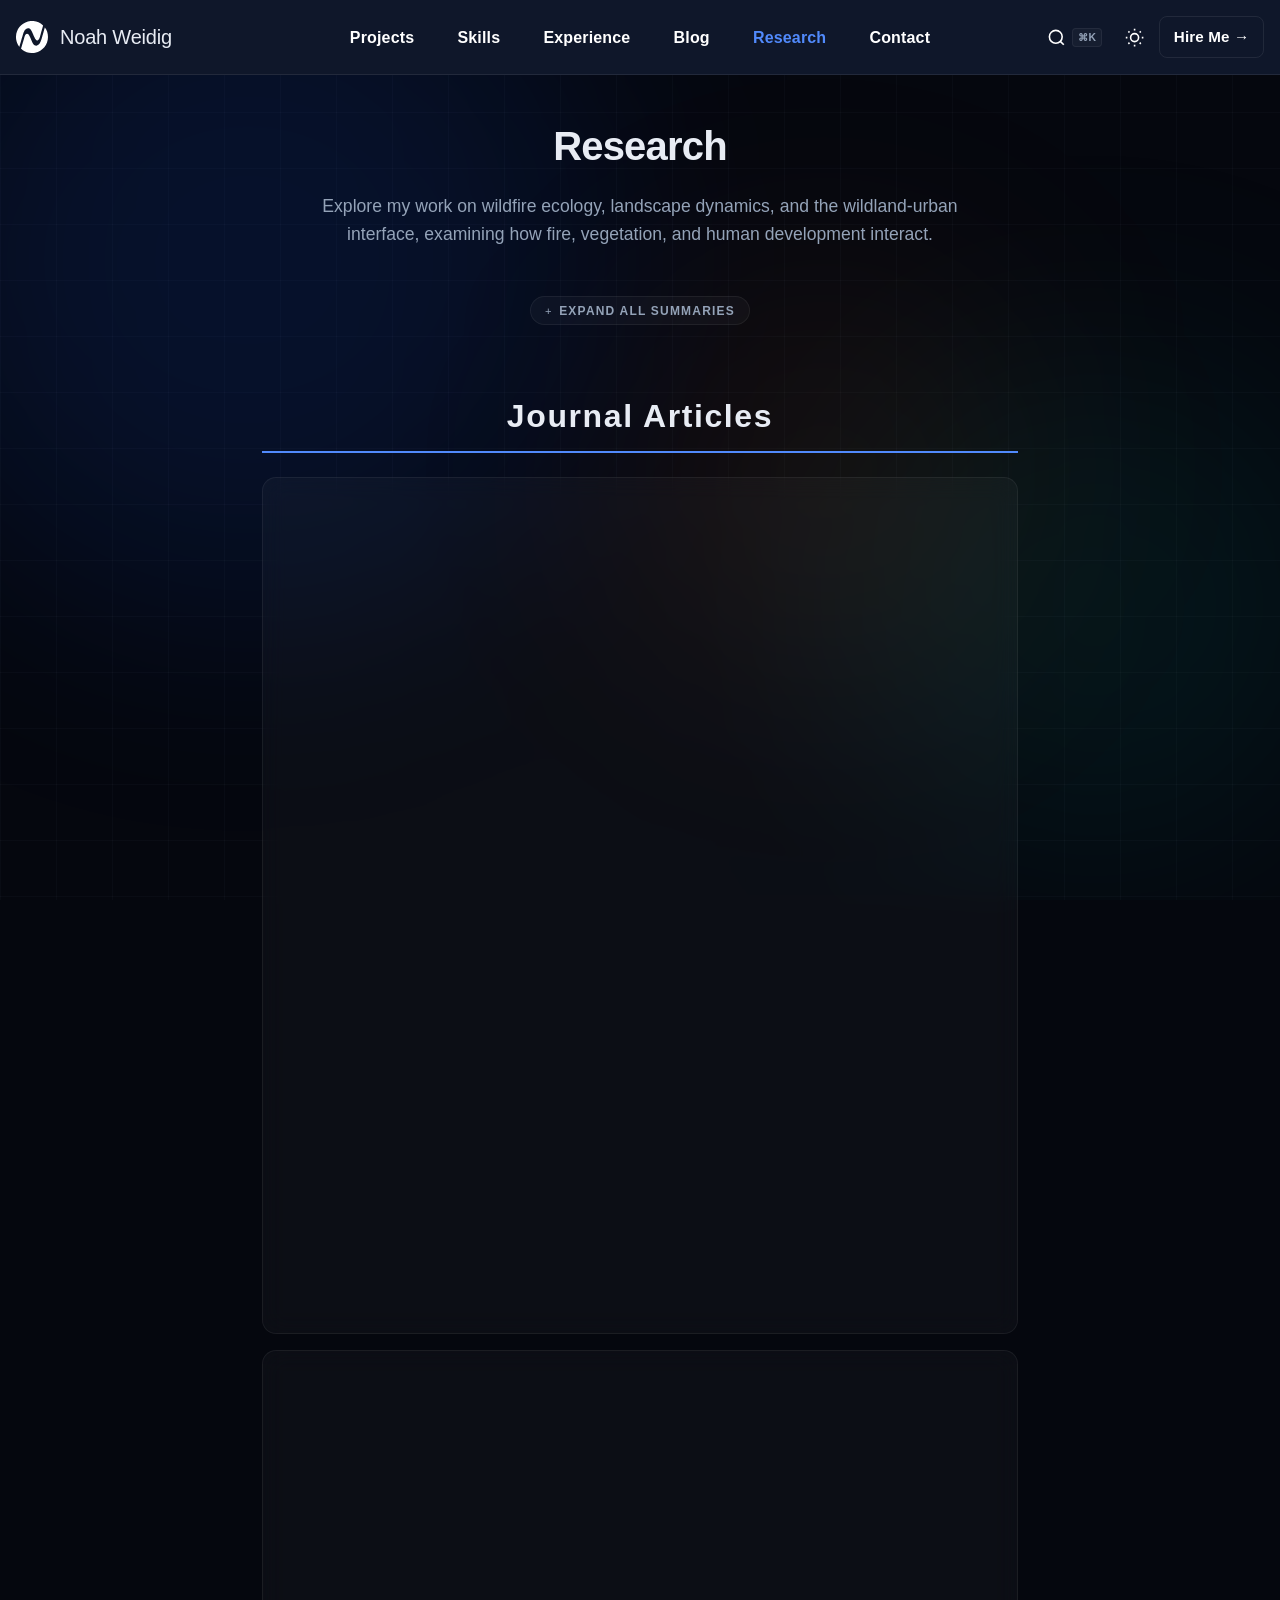
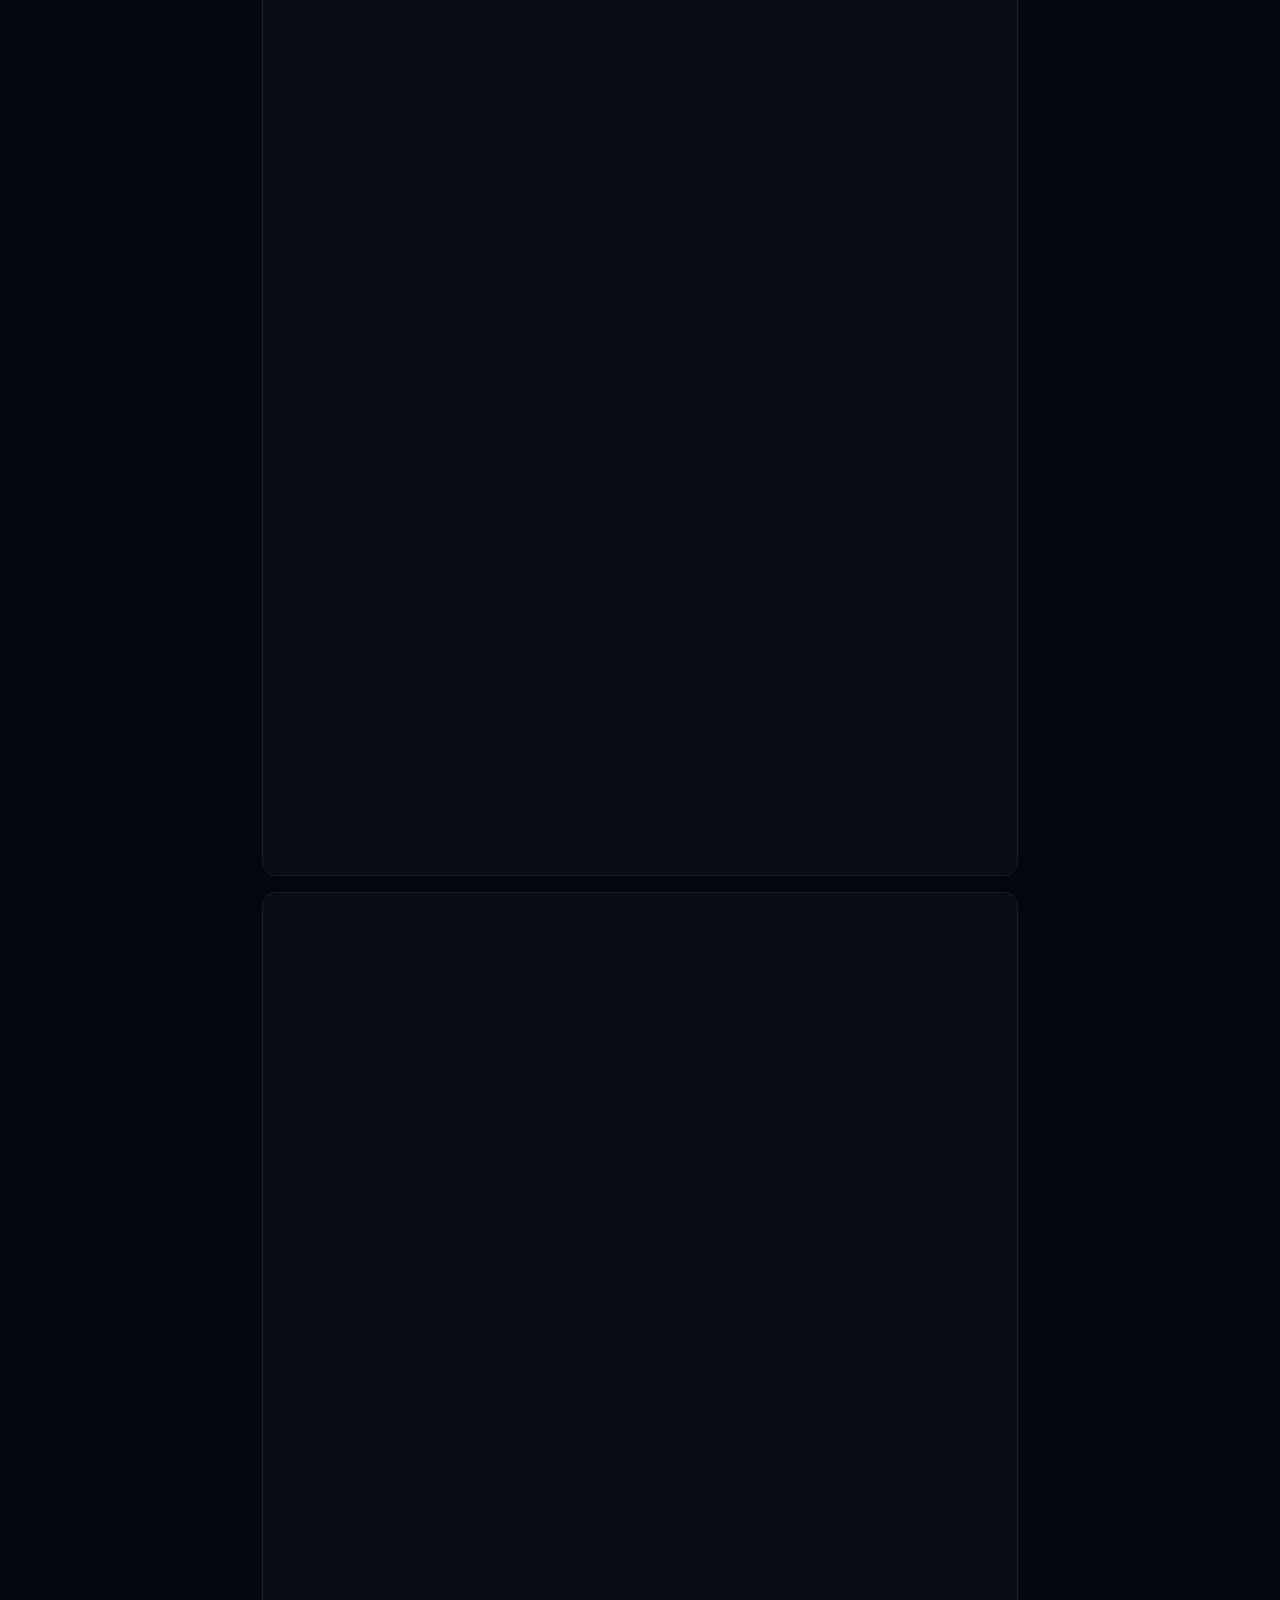
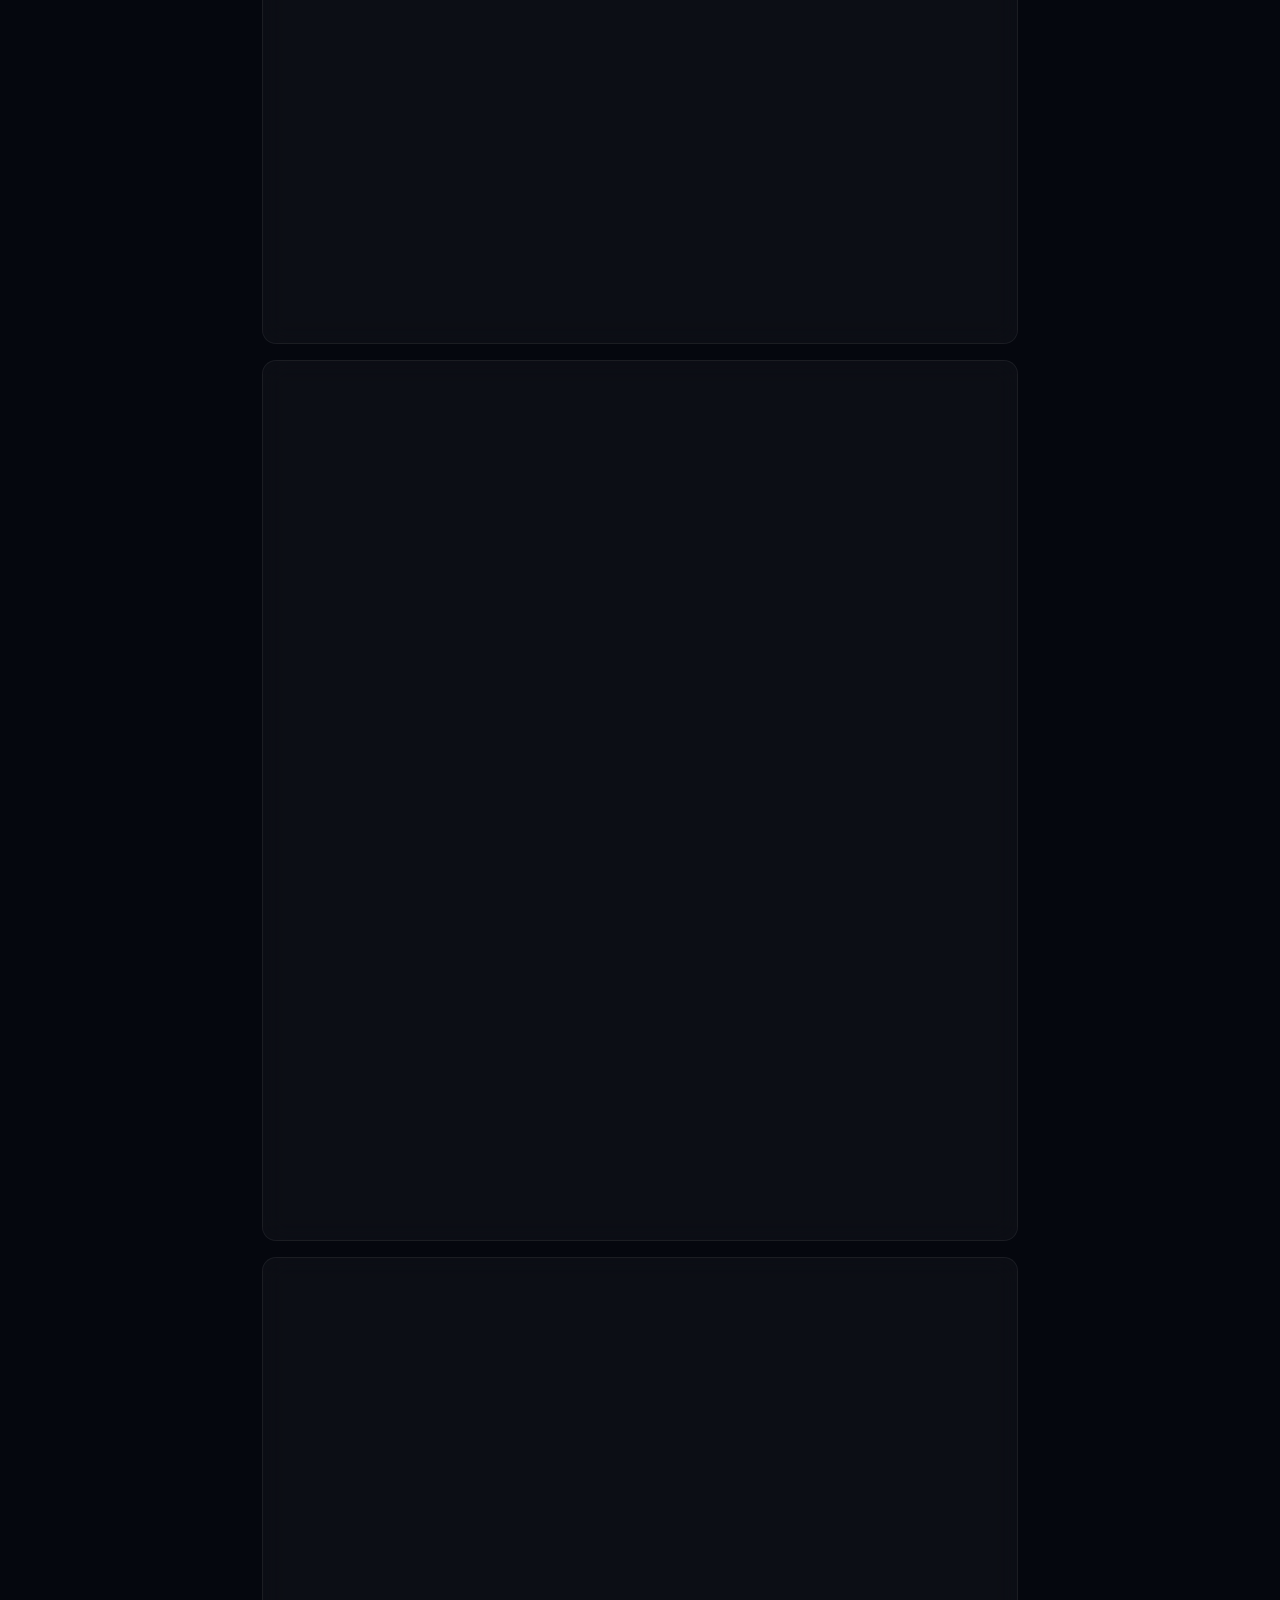
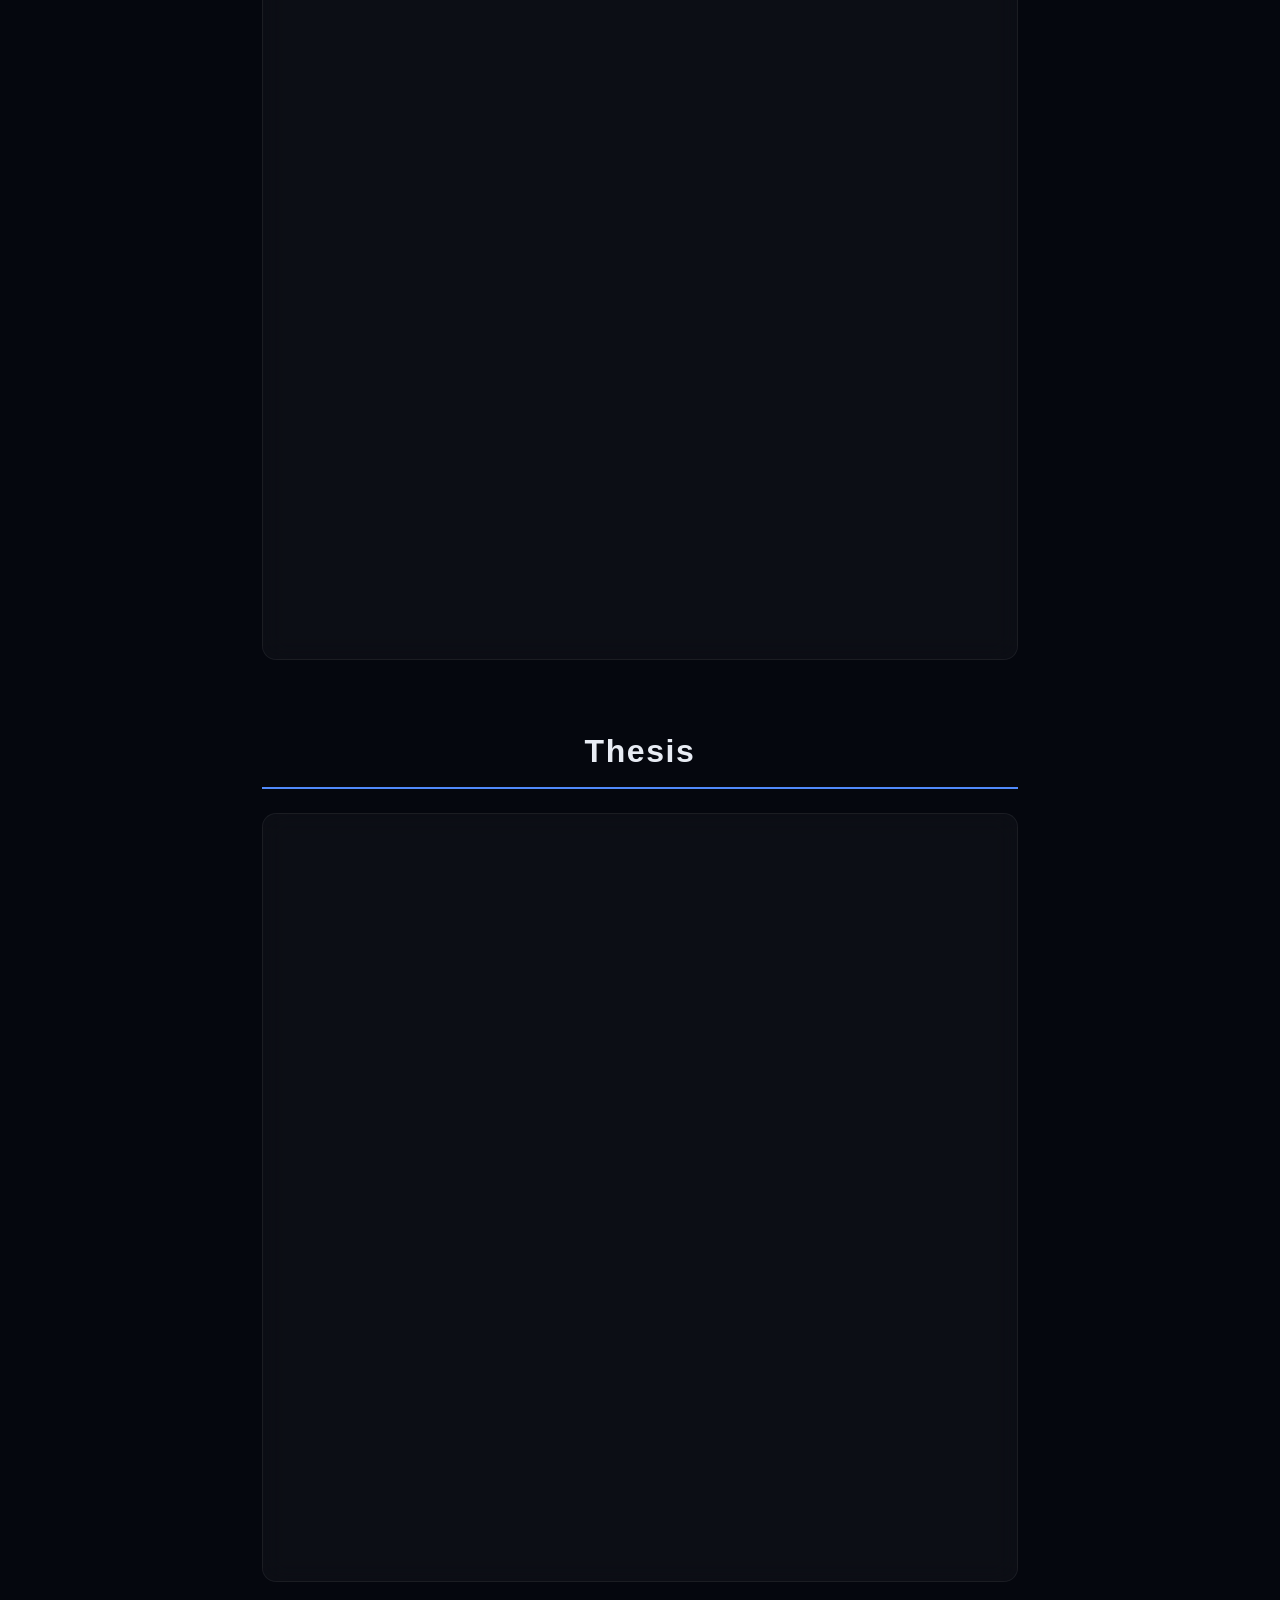
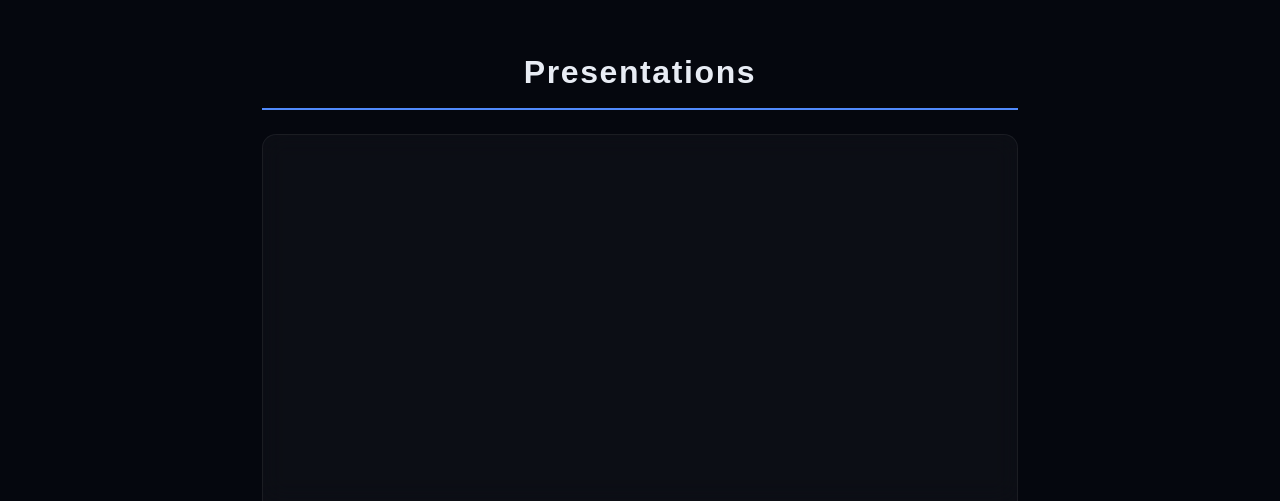
==== commit 60206f2e: "Auto-update Zotero pubs" ====
--- a/index.html
+++ b/index.html
@@ -7,6 +7,36 @@
   <!-- SENTINEL: Defense in depth - Strict Content Security Policy to prevent XSS and data exfiltration -->
   <meta http-equiv="Content-Security-Policy" content="default-src 'none'; script-src 'unsafe-inline'; style-src 'self' 'unsafe-inline' https://fonts.googleapis.com; font-src https://fonts.gstatic.com; img-src 'self' data: https:; connect-src 'none'; base-uri 'none'; form-action 'none'; object-src 'none'; upgrade-insecure-requests;">
   <meta name="description" content="Research and publications by Noah Weidig — wildfire ecology, landscape dynamics, and the wildland-urban interface.">
+  <meta name="author" content="Noah Weidig">
+  <meta name="robots" content="index, follow">
+  <link rel="canonical" href="https://noahweidig.github.io/pubs/">
+
+  <meta property="og:title" content="Research | Noah Weidig">
+  <meta property="og:description" content="Research and publications by Noah Weidig — wildfire ecology, landscape dynamics, and the wildland-urban interface.">
+  <meta property="og:type" content="website">
+  <meta property="og:url" content="https://noahweidig.github.io/pubs/">
+  <meta property="og:site_name" content="Noah Weidig">
+  <meta property="og:locale" content="en_US">
+
+  <meta name="twitter:card" content="summary_large_image">
+  <meta name="twitter:title" content="Research | Noah Weidig">
+  <meta name="twitter:description" content="Research and publications by Noah Weidig — wildfire ecology, landscape dynamics, and the wildland-urban interface.">
+  <meta name="twitter:url" content="https://noahweidig.github.io/pubs/">
+
+  <script type="application/ld+json">
+  {
+    "@context": "https://schema.org",
+    "@type": "WebSite",
+    "name": "Noah Weidig",
+    "url": "https://noahweidig.github.io/pubs/",
+    "author": {
+      "@type": "Person",
+      "name": "Noah Weidig"
+    },
+    "description": "Research and publications by Noah Weidig — wildfire ecology, landscape dynamics, and the wildland-urban interface."
+  }
+  </script>
+
   <link rel="icon" type="image/png" href="assets/icon.png">
   <link rel="preconnect" href="https://fonts.googleapis.com">
   <link rel="preconnect" href="https://fonts.gstatic.com" crossorigin>
@@ -106,29 +136,8 @@
       border-radius: 4px;
     }
 
-    .skip-link {
-      position: absolute;
-      top: -100px;
-      left: 1rem;
-      z-index: 1000;
-      padding: 0.75rem 1.25rem;
-      background: var(--accent-primary);
-      color: var(--bg-color);
-      font-weight: 600;
-      text-decoration: none;
-      border-radius: 0 0 8px 8px;
-      transition: top 0.3s ease;
-      box-shadow: 0 4px 12px rgba(0, 0, 0, 0.1);
-    }
-
     #main-content:focus {
       outline: none;
-    }
-
-    .skip-link:focus {
-      top: 0;
-      outline: 2px solid var(--text-color);
-      outline-offset: 2px;
     }
 
     /* ── Background blobs ── */
@@ -808,6 +817,22 @@
       100% { box-shadow: 0 0 0 0 rgba(0, 0, 0, 0); border-color: var(--card-border); }
     }
 
+    .cta-highlight {
+      animation: cta-pulse 2.5s infinite ease-in-out;
+      border-color: var(--accent-primary);
+    }
+
+    .cta-highlight:hover,
+    .cta-highlight:focus-visible {
+      animation: none;
+    }
+
+    @keyframes cta-pulse {
+      0% { box-shadow: 0 0 0 0 var(--accent-primary-glow); }
+      50% { box-shadow: 0 0 0 4px var(--accent-primary-glow); }
+      100% { box-shadow: 0 0 0 0 var(--accent-primary-glow); }
+    }
+
     /* ── Footer ── */
     .footer {
       position: relative;
@@ -878,7 +903,7 @@
 
     /* ── Print Styles ── */
     @media print {
-      .nav, .footer, #search-overlay, .skip-link, .bg-blobs, #expand-toggle, .nav-toggle, #theme-toggle, .controls-wrapper {
+      .nav, .footer, #search-overlay, .bg-blobs, #expand-toggle, .nav-toggle, #theme-toggle, .controls-wrapper {
         display: none !important;
       }
       .main-wrapper {
@@ -1004,8 +1029,6 @@
   </style>
 </head>
 <body>
-  <a href="#main-content" class="skip-link">Skip to content</a>
-
   <!-- Background blobs -->
   <div class="bg-blobs">
     <div class="bg-blob bg-blob--1"></div>
@@ -1095,6 +1118,8 @@
       </div>
   <!-- START PUBS -->
 <h2 class="type-heading">Journal Articles</h2><div class="entry"><div class="csl-bib-body" style="line-height:2;padding-left:1em;text-indent:-1em">
+  <div class="csl-entry">Borenstein, S. (2026). Georgia blaze shows how climate change has led to more wildfires in the East. <i>Associated Press</i>. <a href="https://apnews.com/article/wildfire-georgia-east-west-climate-change-helene-9dff2248c09a709c0d03053378210722" target="_blank" rel="noopener noreferrer">https://apnews.com/article/wildfire-georgia-east-west-climate-change-helene-9dff2248c09a709c0d03053378210722</a></div>
+</div><div class="entry-actions"><a class="entry-link-btn" href="https://apnews.com/article/wildfire-georgia-east-west-climate-change-helene-9dff2248c09a709c0d03053378210722" target="_blank" rel="noopener noreferrer" aria-label="View Online: Georgia blaze shows how climate change has led to more wildfires in the East">View Online</a><button class="copy-btn" title="Copy citation" aria-live="polite"><svg aria-hidden="true" viewBox="0 0 24 24" fill="none" stroke="currentColor" stroke-width="2"><rect x="9" y="9" width="13" height="13" rx="2" ry="2"></rect><path d="M5 15H4a2 2 0 0 1-2-2V4a2 2 0 0 1 2-2h9a2 2 0 0 1 2 2v1"></path></svg> Copy</button><details><summary>Summary</summary><p>Often considered more a problem for Western North America, wildfires are becoming more intense, frequent and damaging in the East, such as this week’s blaze that destroyed dozens of homes in Georgia, fire scientists said. Researchers blame a number of factors including climate change causing fuel to dry out and be more flammable, a record drought, tens of millions of tons of dead trees from Hurricane Helene and just the large area where dense forests and high numbers of people try to coexist.</p></details></div></div><div class="entry"><div class="csl-bib-body" style="line-height:2;padding-left:1em;text-indent:-1em">
   <div class="csl-entry">Ivey, M. A., <strong>Weidig, N. C.</strong>, Ivory, A. A., &amp; Donovan, V. M. (2026). Regional differences in infilling and land-use conversion characterize woody cover increases across the Eastern United States. <i>Forest Ecology and Management</i>, <i>603</i>, 123446. <a href="https://doi.org/10.1016/j.foreco.2025.123446" target="_blank" rel="noopener noreferrer">https://doi.org/10.1016/j.foreco.2025.123446</a></div>
 </div><div class="entry-actions"><a class="entry-link-btn" href="https://doi.org/10.1016/j.foreco.2025.123446" target="_blank" rel="noopener noreferrer" aria-label="View Online: Regional differences in infilling and land-use conversion characterize woody cover increases across the Eastern United States">View Online</a><button class="copy-btn" title="Copy citation" aria-live="polite"><svg aria-hidden="true" viewBox="0 0 24 24" fill="none" stroke="currentColor" stroke-width="2"><rect x="9" y="9" width="13" height="13" rx="2" ry="2"></rect><path d="M5 15H4a2 2 0 0 1-2-2V4a2 2 0 0 1 2-2h9a2 2 0 0 1 2 2v1"></path></svg> Copy</button><details><summary>Summary</summary><p>Trees and shrubs are expanding into historically open ecosystems across the globe, threatening ecological function and ecosystem services. Across much of the eastern U.S., increasing woody cover has been associated with ecological degradation of forest and savanna ecosystems, and more recently, heightened large wildfire risk. Understanding patterns in woody cover increases will be paramount for assessing potential ecological outcomes and developing region-specific management approaches. Using remotely sensed land-use and vegetation cover data, we quantified changes in woody cover between 2001 and 2021 across land-use types in the eastern U.S. to determine the relative contribution of forest infilling and land-use conversion to woody cover increases. Woody cover increased across a range of land-use types in the eastern U.S. including wetlands, pasturelands, and forests. Infilling of deciduous forests and encroachment in open land-use types such as pasturelands dominated the northeast. In contrast, high levels of land-use conversion from non-woody land-use types to forests along with increasing woody cover in wetlands dominated the southeast. Our findings suggest that increasing woody cover in the eastern U.S. likely reflects both intentional increases of woody cover by silviculture as well as unintentional increases tied to wetland woody encroachment and forest densification. Our findings highlight areas to target ecological impact assessments and management efforts. Further, we demonstrate a growing need to assess the potential impacts of expanding pine plantation area on forest ecology and changing wildfire risk.</p></details></div></div><div class="entry"><div class="csl-bib-body" style="line-height:2;padding-left:1em;text-indent:-1em">
   <div class="csl-entry"><strong>Weidig, N. C.</strong>, Wonkka, C. L., Ivey, M. A., &amp; Donovan, V. M. (2024). Changing large wildfire dynamics in the wildland–urban interface of the eastern United States. <i>International Journal of Wildland Fire</i>, <i>33</i>(12). <a href="https://doi.org/10.1071/WF24110" target="_blank" rel="noopener noreferrer">https://doi.org/10.1071/WF24110</a></div>
@@ -1154,7 +1179,7 @@
     <div style="margin-bottom: 3rem; padding-top: 1rem;">
       <h2 style="font-size: 1.5rem; font-weight: 600; color: var(--text-color); margin-bottom: 0.75rem;">Contact</h2>
       <p style="color: var(--text-muted); margin-bottom: 1.5rem;">Interested in collaborating or discussing research?</p>
-      <a href="https://noahweidig.com/#contact" class="entry-link-btn" style="padding: 0.6rem 1.5rem; font-size: 0.85rem; border-radius: 9999px;">Get in touch</a>
+      <a href="https://noahweidig.com/#contact" class="entry-link-btn cta-highlight" style="padding: 0.6rem 1.5rem; font-size: 0.85rem; border-radius: 9999px;">Get in touch</a>
     </div>
     <p>&copy; 2026 Noah Weidig &middot; Updated automatically from Zotero</p>
   </footer>
@@ -1528,9 +1553,9 @@
         });
 
         // Reset keyboard focus to the top of the document
-        const skipLink = document.querySelector('.skip-link');
-        if (skipLink) {
-          skipLink.focus({ preventScroll: true });
+        const mainContent = document.querySelector('#main-content');
+        if (mainContent) {
+          mainContent.focus({ preventScroll: true });
         }
       });
     }
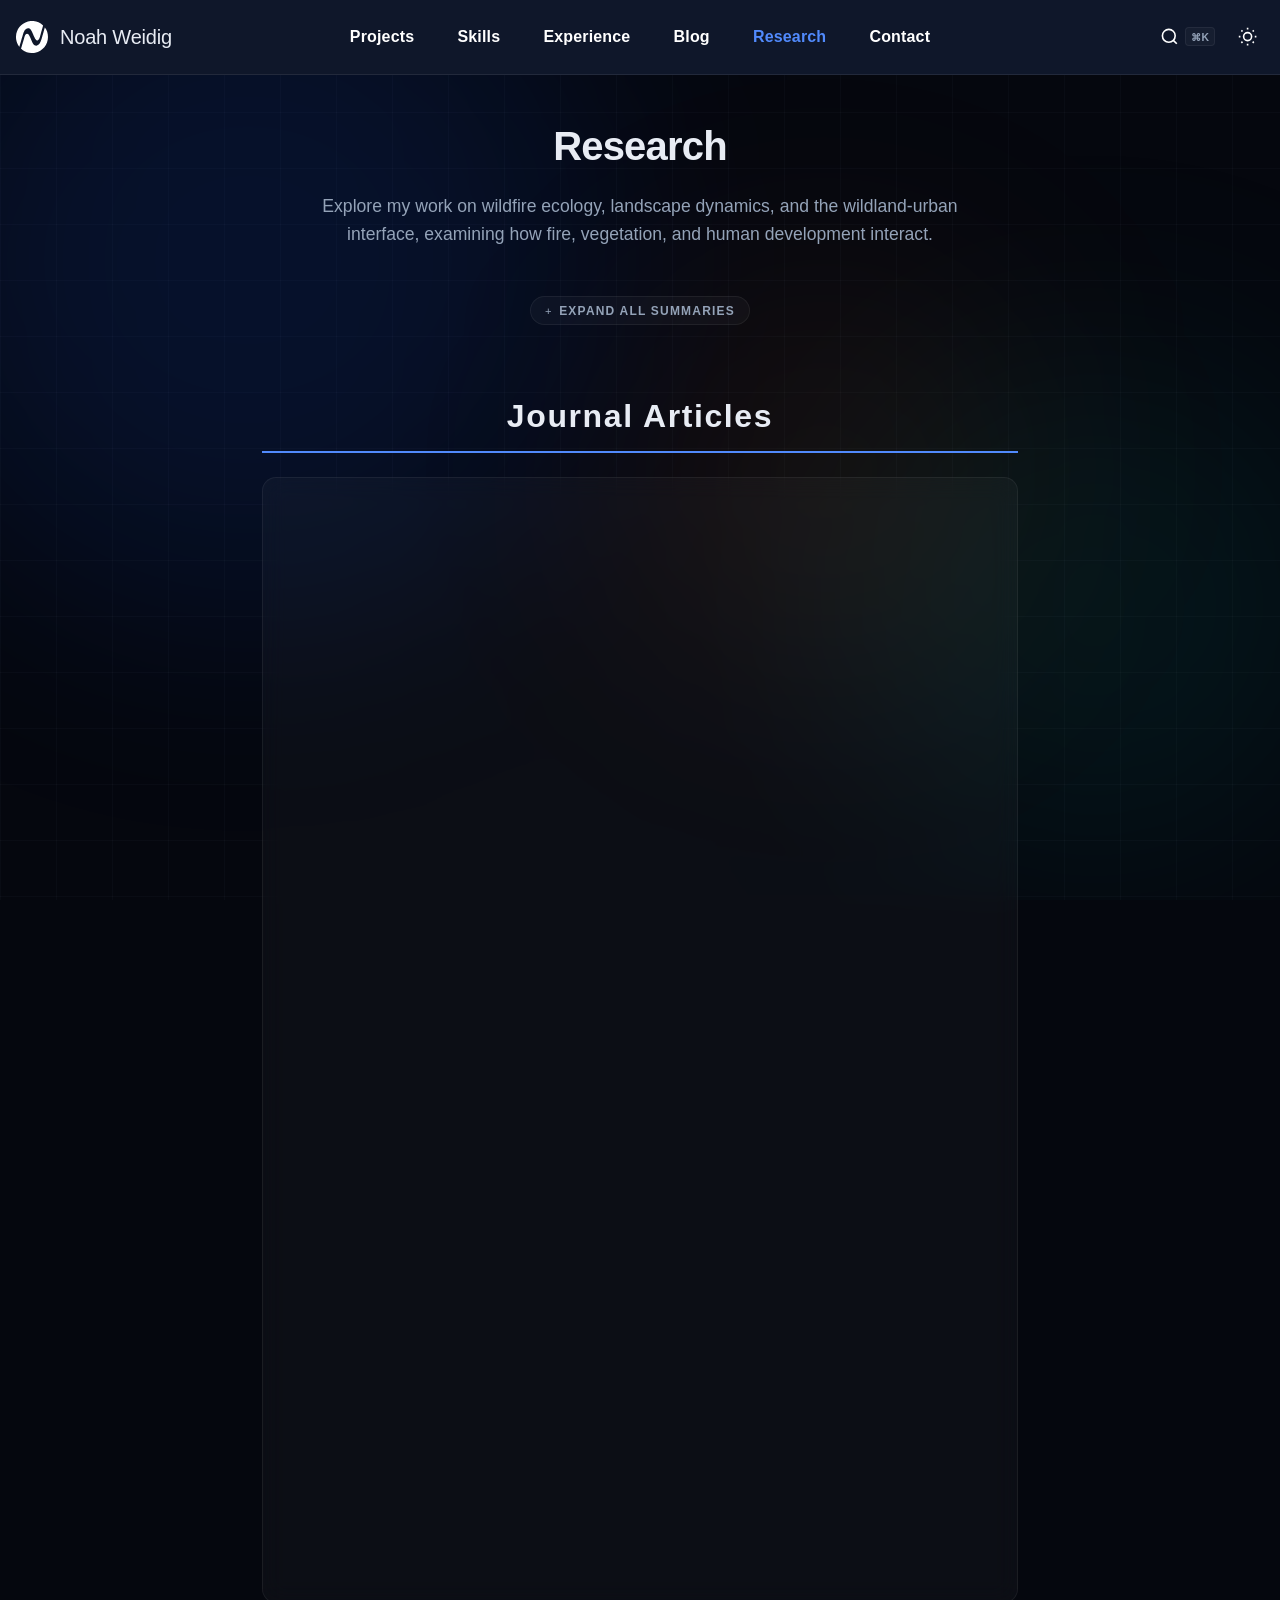
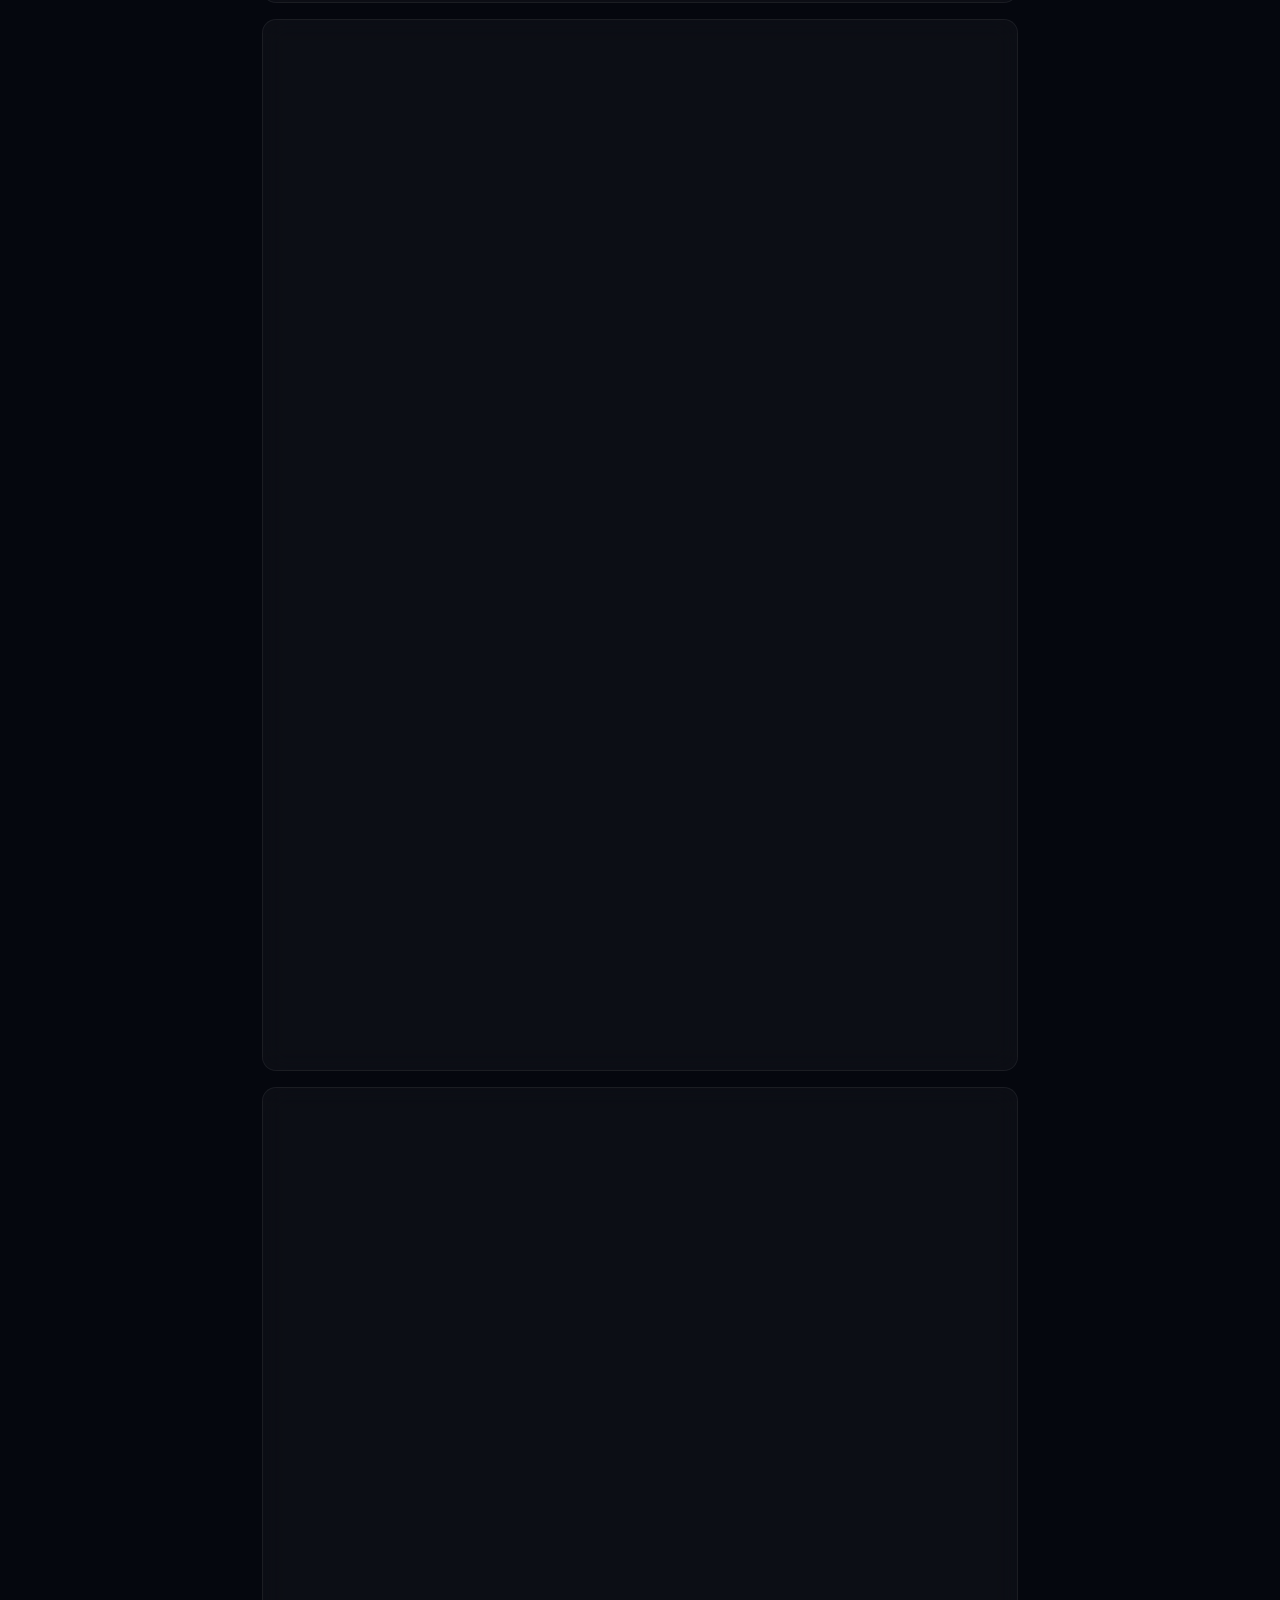
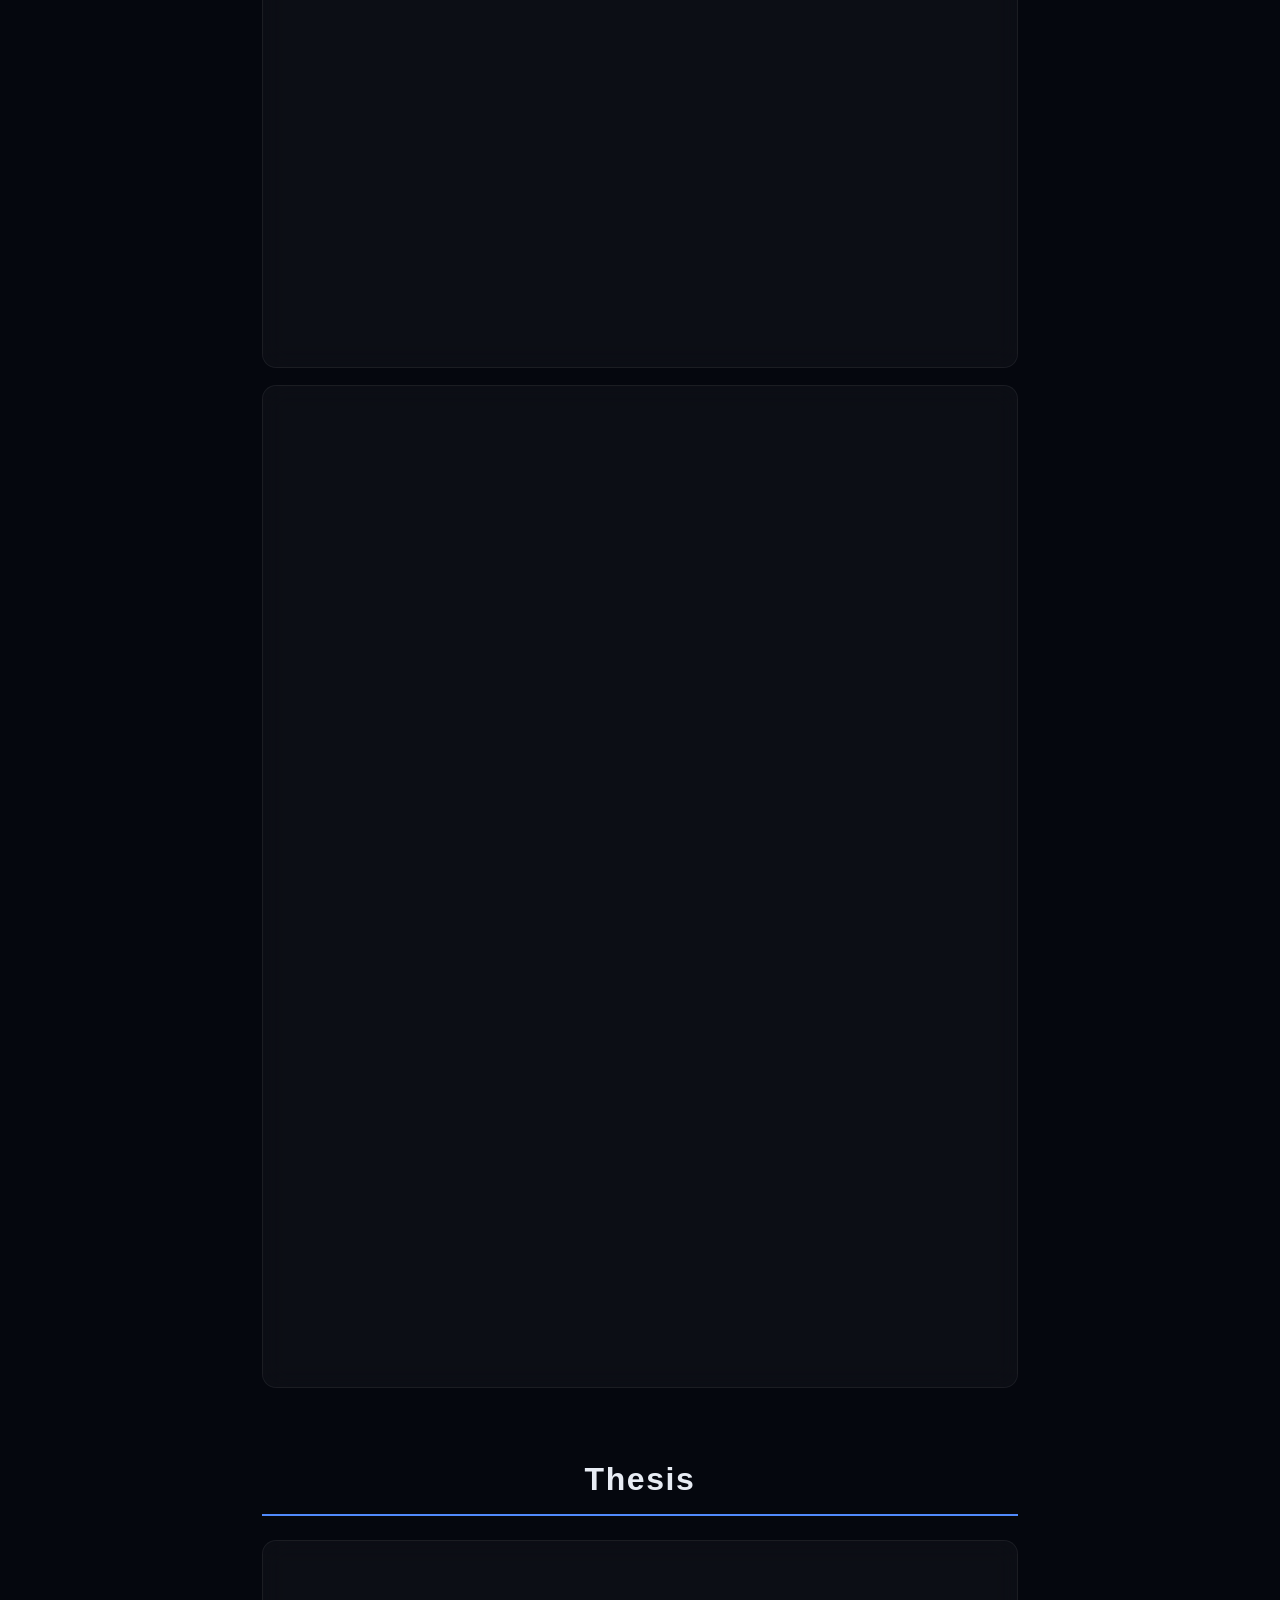
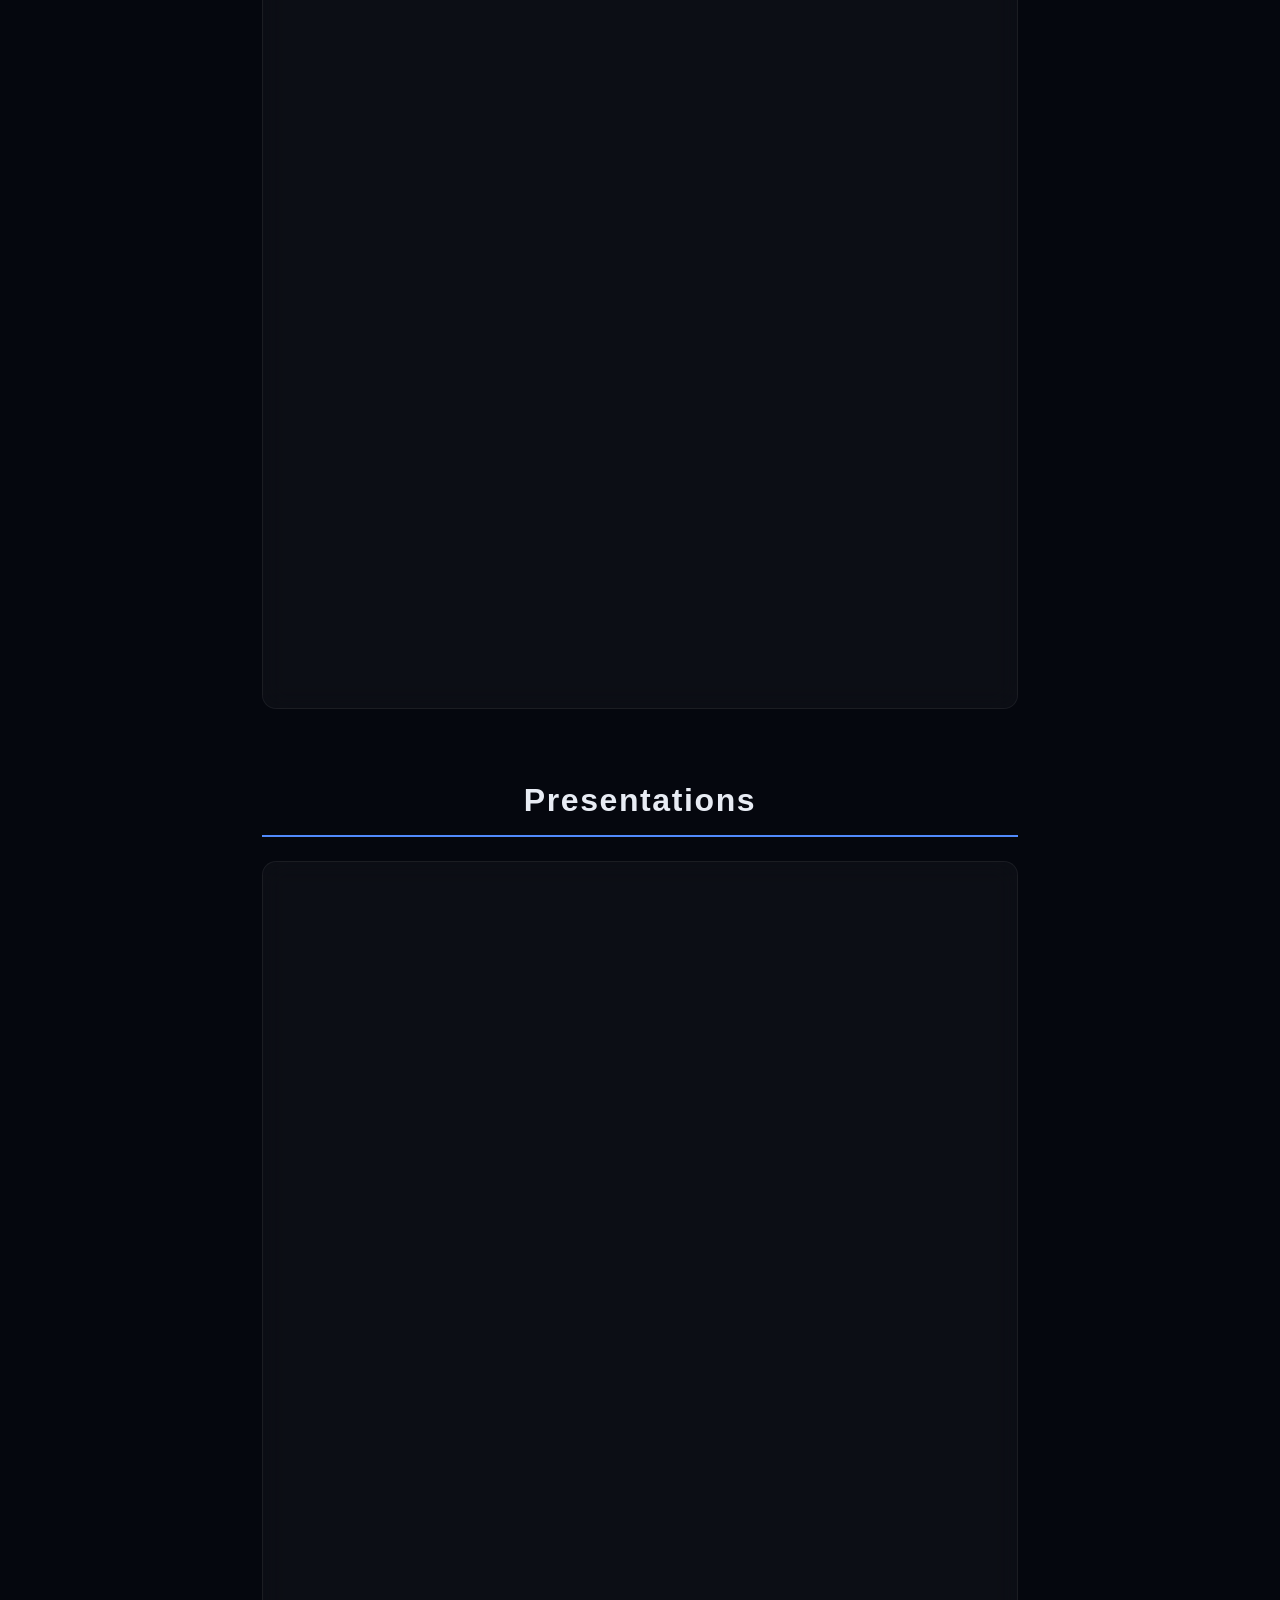
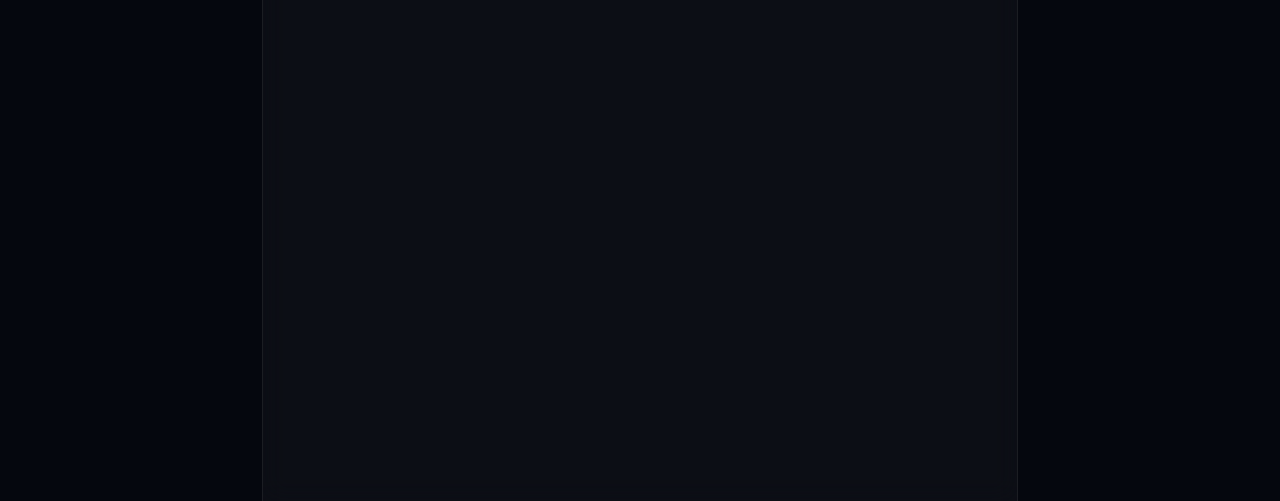
==== commit ccfed33a: "Temporarily disable Hire Me nav CTA" ====
--- a/index.html
+++ b/index.html
@@ -1071,7 +1071,7 @@
         </svg>
       </button>
 
-      <a class="hire-button" href="https://noahweidig.com/hire">Hire Me →</a>
+      <!-- <a class="hire-button" href="https://noahweidig.com/hire">Hire Me →</a> -->
 
       <button class="nav-toggle hamburger-toggle" id="menu-toggle" aria-label="Open menu" title="Open menu" aria-expanded="false" aria-controls="mobile-menu">
         <svg aria-hidden="true" viewBox="0 0 24 24" fill="none" stroke="currentColor" stroke-width="2">
@@ -1118,8 +1118,6 @@
       </div>
   <!-- START PUBS -->
 <h2 class="type-heading">Journal Articles</h2><div class="entry"><div class="csl-bib-body" style="line-height:2;padding-left:1em;text-indent:-1em">
-  <div class="csl-entry">Borenstein, S. (2026). Georgia blaze shows how climate change has led to more wildfires in the East. <i>Associated Press</i>. <a href="https://apnews.com/article/wildfire-georgia-east-west-climate-change-helene-9dff2248c09a709c0d03053378210722" target="_blank" rel="noopener noreferrer">https://apnews.com/article/wildfire-georgia-east-west-climate-change-helene-9dff2248c09a709c0d03053378210722</a></div>
-</div><div class="entry-actions"><a class="entry-link-btn" href="https://apnews.com/article/wildfire-georgia-east-west-climate-change-helene-9dff2248c09a709c0d03053378210722" target="_blank" rel="noopener noreferrer" aria-label="View Online: Georgia blaze shows how climate change has led to more wildfires in the East">View Online</a><button class="copy-btn" title="Copy citation" aria-live="polite"><svg aria-hidden="true" viewBox="0 0 24 24" fill="none" stroke="currentColor" stroke-width="2"><rect x="9" y="9" width="13" height="13" rx="2" ry="2"></rect><path d="M5 15H4a2 2 0 0 1-2-2V4a2 2 0 0 1 2-2h9a2 2 0 0 1 2 2v1"></path></svg> Copy</button><details><summary>Summary</summary><p>Often considered more a problem for Western North America, wildfires are becoming more intense, frequent and damaging in the East, such as this week’s blaze that destroyed dozens of homes in Georgia, fire scientists said. Researchers blame a number of factors including climate change causing fuel to dry out and be more flammable, a record drought, tens of millions of tons of dead trees from Hurricane Helene and just the large area where dense forests and high numbers of people try to coexist.</p></details></div></div><div class="entry"><div class="csl-bib-body" style="line-height:2;padding-left:1em;text-indent:-1em">
   <div class="csl-entry">Ivey, M. A., <strong>Weidig, N. C.</strong>, Ivory, A. A., &amp; Donovan, V. M. (2026). Regional differences in infilling and land-use conversion characterize woody cover increases across the Eastern United States. <i>Forest Ecology and Management</i>, <i>603</i>, 123446. <a href="https://doi.org/10.1016/j.foreco.2025.123446" target="_blank" rel="noopener noreferrer">https://doi.org/10.1016/j.foreco.2025.123446</a></div>
 </div><div class="entry-actions"><a class="entry-link-btn" href="https://doi.org/10.1016/j.foreco.2025.123446" target="_blank" rel="noopener noreferrer" aria-label="View Online: Regional differences in infilling and land-use conversion characterize woody cover increases across the Eastern United States">View Online</a><button class="copy-btn" title="Copy citation" aria-live="polite"><svg aria-hidden="true" viewBox="0 0 24 24" fill="none" stroke="currentColor" stroke-width="2"><rect x="9" y="9" width="13" height="13" rx="2" ry="2"></rect><path d="M5 15H4a2 2 0 0 1-2-2V4a2 2 0 0 1 2-2h9a2 2 0 0 1 2 2v1"></path></svg> Copy</button><details><summary>Summary</summary><p>Trees and shrubs are expanding into historically open ecosystems across the globe, threatening ecological function and ecosystem services. Across much of the eastern U.S., increasing woody cover has been associated with ecological degradation of forest and savanna ecosystems, and more recently, heightened large wildfire risk. Understanding patterns in woody cover increases will be paramount for assessing potential ecological outcomes and developing region-specific management approaches. Using remotely sensed land-use and vegetation cover data, we quantified changes in woody cover between 2001 and 2021 across land-use types in the eastern U.S. to determine the relative contribution of forest infilling and land-use conversion to woody cover increases. Woody cover increased across a range of land-use types in the eastern U.S. including wetlands, pasturelands, and forests. Infilling of deciduous forests and encroachment in open land-use types such as pasturelands dominated the northeast. In contrast, high levels of land-use conversion from non-woody land-use types to forests along with increasing woody cover in wetlands dominated the southeast. Our findings suggest that increasing woody cover in the eastern U.S. likely reflects both intentional increases of woody cover by silviculture as well as unintentional increases tied to wetland woody encroachment and forest densification. Our findings highlight areas to target ecological impact assessments and management efforts. Further, we demonstrate a growing need to assess the potential impacts of expanding pine plantation area on forest ecology and changing wildfire risk.</p></details></div></div><div class="entry"><div class="csl-bib-body" style="line-height:2;padding-left:1em;text-indent:-1em">
   <div class="csl-entry"><strong>Weidig, N. C.</strong>, Wonkka, C. L., Ivey, M. A., &amp; Donovan, V. M. (2024). Changing large wildfire dynamics in the wildland–urban interface of the eastern United States. <i>International Journal of Wildland Fire</i>, <i>33</i>(12). <a href="https://doi.org/10.1071/WF24110" target="_blank" rel="noopener noreferrer">https://doi.org/10.1071/WF24110</a></div>
@@ -1156,6 +1154,8 @@
 </div><div class="entry-actions"><a class="entry-link-btn webinar-link-btn" href="https://www.youtube.com/watch?v=vdZSXsaz7c0" target="_blank" rel="noopener noreferrer" aria-label="Watch webinar: Increasing Large Wildfires in the Eastern United States">Watch Now</a><button class="copy-btn" title="Copy citation" aria-live="polite"><svg aria-hidden="true" viewBox="0 0 24 24" fill="none" stroke="currentColor" stroke-width="2"><rect x="9" y="9" width="13" height="13" rx="2" ry="2"></rect><path d="M5 15H4a2 2 0 0 1-2-2V4a2 2 0 0 1 2-2h9a2 2 0 0 1 2 2v1"></path></svg> Copy</button><details><summary>Summary</summary><p>This webinar provides an overview of changing large wildfire regimes in the eastern U.S., highlighting increasing wildfire number, size, and total area burned within regions of the southeast. In addition, the presentation will discuss how changing wildfire dynamics impact public wildfire risk in the wildland-urban interface. This presentation will summarize the findings from a recent publication (https://doi.org/10.1029/2023GL107051).</p></details></div></div><h2 class="type-heading">Peer Reviews</h2><div class="entry"><div class="csl-bib-body" style="line-height:2;padding-left:1em;text-indent:-1em">
   <div class="csl-entry">Donovan, V. M., &amp; <strong>Weidig, N. C.</strong> (2025). <i>Referee report. For: Integrated Fire Management and Closer to Nature Forest Management at the Landscape Scale as a Holistic Approach to Foster Forest Resilience to Wildfires [version 3; peer review: 4 approved with reservations, 2 not approved]</i>. F1000 Research Limited. <a href="https://doi.org/10.21956/OPENRESEUROPE.21420.R53295" target="_blank" rel="noopener noreferrer">https://doi.org/10.21956/OPENRESEUROPE.21420.R53295</a></div>
 </div><div class="entry-actions"><a class="entry-link-btn" href="https://doi.org/10.21956/OPENRESEUROPE.21420.R53295" target="_blank" rel="noopener noreferrer" aria-label="View Online: Referee report. For: Integrated Fire Management and Closer to Nature Forest Management at the Landscape Scale as a Holistic Approach to Foster Forest Resilience to Wildfires [version 3; peer review: 4 approved with reservations, 2 not approved]">View Online</a><button class="copy-btn" title="Copy citation" aria-live="polite"><svg aria-hidden="true" viewBox="0 0 24 24" fill="none" stroke="currentColor" stroke-width="2"><rect x="9" y="9" width="13" height="13" rx="2" ry="2"></rect><path d="M5 15H4a2 2 0 0 1-2-2V4a2 2 0 0 1 2-2h9a2 2 0 0 1 2 2v1"></path></svg> Copy</button><details><summary>Summary</summary><p>This Open Letter by Kalapodis and Sakkas presents a framework for enhancing the resilience of forests against the increasing wildfire issue in Europe by integrating Integrated Fire Management (IFM) and Closer-to-Nature Forest Management (CTNFM). The authors cover a wide array of topics concerning fire suppression, fuel management, wildfire preparedness, and forest resilience. While addressing the recent rise in both the frequency and intensity of wildfires in Europe is relevant, it is unclear whether this paper makes a significant contribution to this effort. A primary concern is that much of the language throughout the letter is unclear and requires numerous changes to improve the flow and readability of the manuscript. Additionally, this manuscript is rather long and winding making it difficult to follow. A key missing piece upon reading the paper is why the authors specifically choose to focus on these two approaches and why do they argue they need to be integrated? It is difficult to assess the validity for the paper since it is unclear what the justification is for the integration of the approaches. Overall, the current version requires substantial revision to clarify their arguments, reduce repetitive language, and improve of the general flow of the manuscript.</p></details></div></div><h2 class="type-heading">Media Coverage</h2><div class="entry"><div class="csl-bib-body" style="line-height:2;padding-left:1em;text-indent:-1em">
+  <div class="csl-entry">Borenstein, S. (2026). Georgia blaze shows how climate change has led to more wildfires in the East. <i>Associated Press</i>. <a href="https://apnews.com/article/wildfire-georgia-east-west-climate-change-helene-9dff2248c09a709c0d03053378210722" target="_blank" rel="noopener noreferrer">https://apnews.com/article/wildfire-georgia-east-west-climate-change-helene-9dff2248c09a709c0d03053378210722</a></div>
+</div><div class="entry-actions"><a class="entry-link-btn" href="https://apnews.com/article/wildfire-georgia-east-west-climate-change-helene-9dff2248c09a709c0d03053378210722" target="_blank" rel="noopener noreferrer" aria-label="View Online: Georgia blaze shows how climate change has led to more wildfires in the East">View Online</a><button class="copy-btn" title="Copy citation" aria-live="polite"><svg aria-hidden="true" viewBox="0 0 24 24" fill="none" stroke="currentColor" stroke-width="2"><rect x="9" y="9" width="13" height="13" rx="2" ry="2"></rect><path d="M5 15H4a2 2 0 0 1-2-2V4a2 2 0 0 1 2-2h9a2 2 0 0 1 2 2v1"></path></svg> Copy</button><details><summary>Summary</summary><p>Often considered more a problem for Western North America, wildfires are becoming more intense, frequent and damaging in the East, such as this week’s blaze that destroyed dozens of homes in Georgia, fire scientists said. Researchers blame a number of factors including climate change causing fuel to dry out and be more flammable, a record drought, tens of millions of tons of dead trees from Hurricane Helene and just the large area where dense forests and high numbers of people try to coexist.</p></details></div></div><div class="entry"><div class="csl-bib-body" style="line-height:2;padding-left:1em;text-indent:-1em">
   <div class="csl-entry">Fernandez, C., &amp; <strong>Weidig, N. C.</strong> (2025). Changing Large Wildfire Dynamics in the Wildland–Urban Interface of the Eastern United States: Research Brief. <i>Fire Lines</i>, <i>15</i>(7). <a href="https://mailchi.mp/southernfireexchange/fire-lines-volume-14-issue-9436916" target="_blank" rel="noopener noreferrer">https://mailchi.mp/southernfireexchange/fire-lines-volume-14-issue-9436916</a></div>
 </div><div class="entry-actions"><a class="entry-link-btn" href="https://mailchi.mp/southernfireexchange/fire-lines-volume-14-issue-9436916" target="_blank" rel="noopener noreferrer" aria-label="View Online: Changing Large Wildfire Dynamics in the Wildland–Urban Interface of the Eastern United States: Research Brief">View Online</a><button class="copy-btn" title="Copy citation" aria-live="polite"><svg aria-hidden="true" viewBox="0 0 24 24" fill="none" stroke="currentColor" stroke-width="2"><rect x="9" y="9" width="13" height="13" rx="2" ry="2"></rect><path d="M5 15H4a2 2 0 0 1-2-2V4a2 2 0 0 1 2-2h9a2 2 0 0 1 2 2v1"></path></svg> Copy</button><details><summary>Summary</summary><p>As development continues to expand into fire-prone landscapes, the eastern United States is experiencing notable shifts in wildfire patterns. Weidig and colleagues analyzed four decades of wildfire records to examine how large wildfire dynamics have changed across eastern ecoregions, with a particular focus on the wildland-urban interface (WUI)–areas where homes and wildlands meet. The study assessed trends in wildfire size, frequency, and seasonality both within and outside the WUI, providing new insights into how changing land use and fire weather are reshaping fire regimes in this land-use type.
 
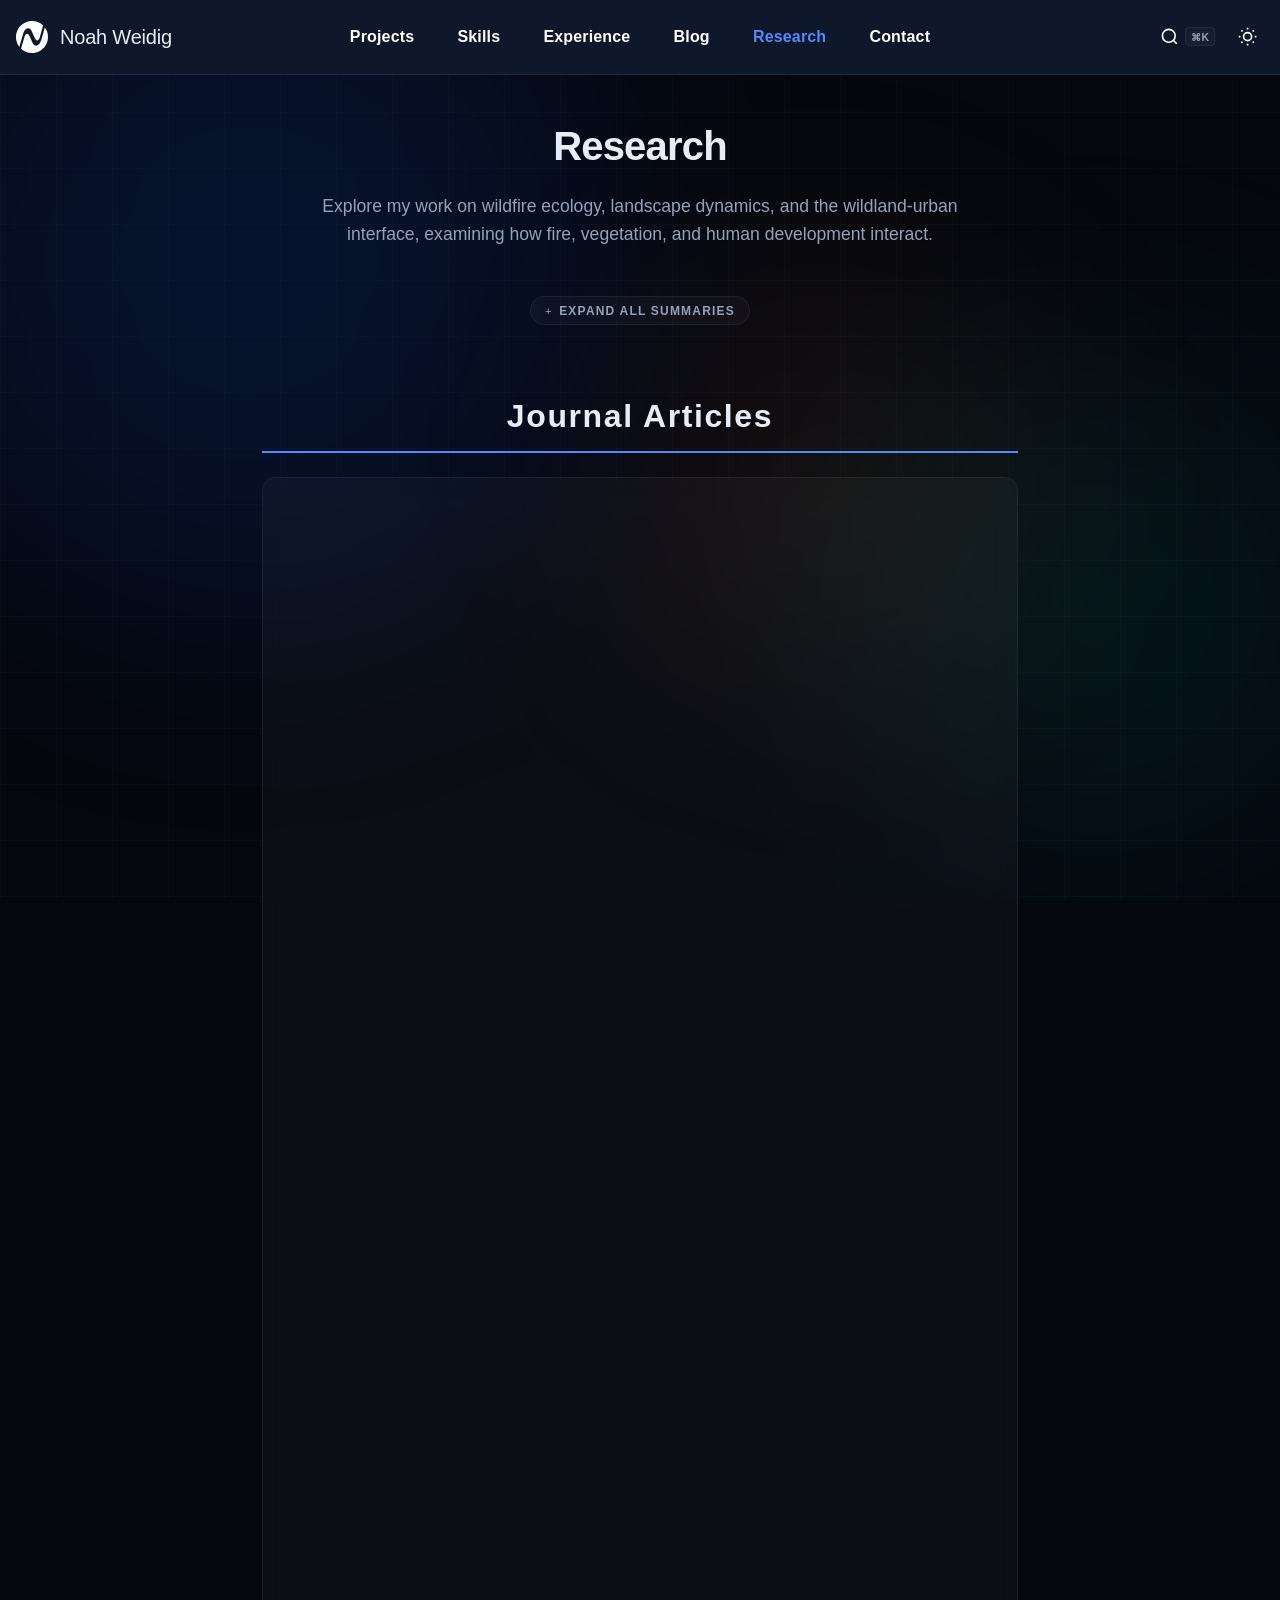
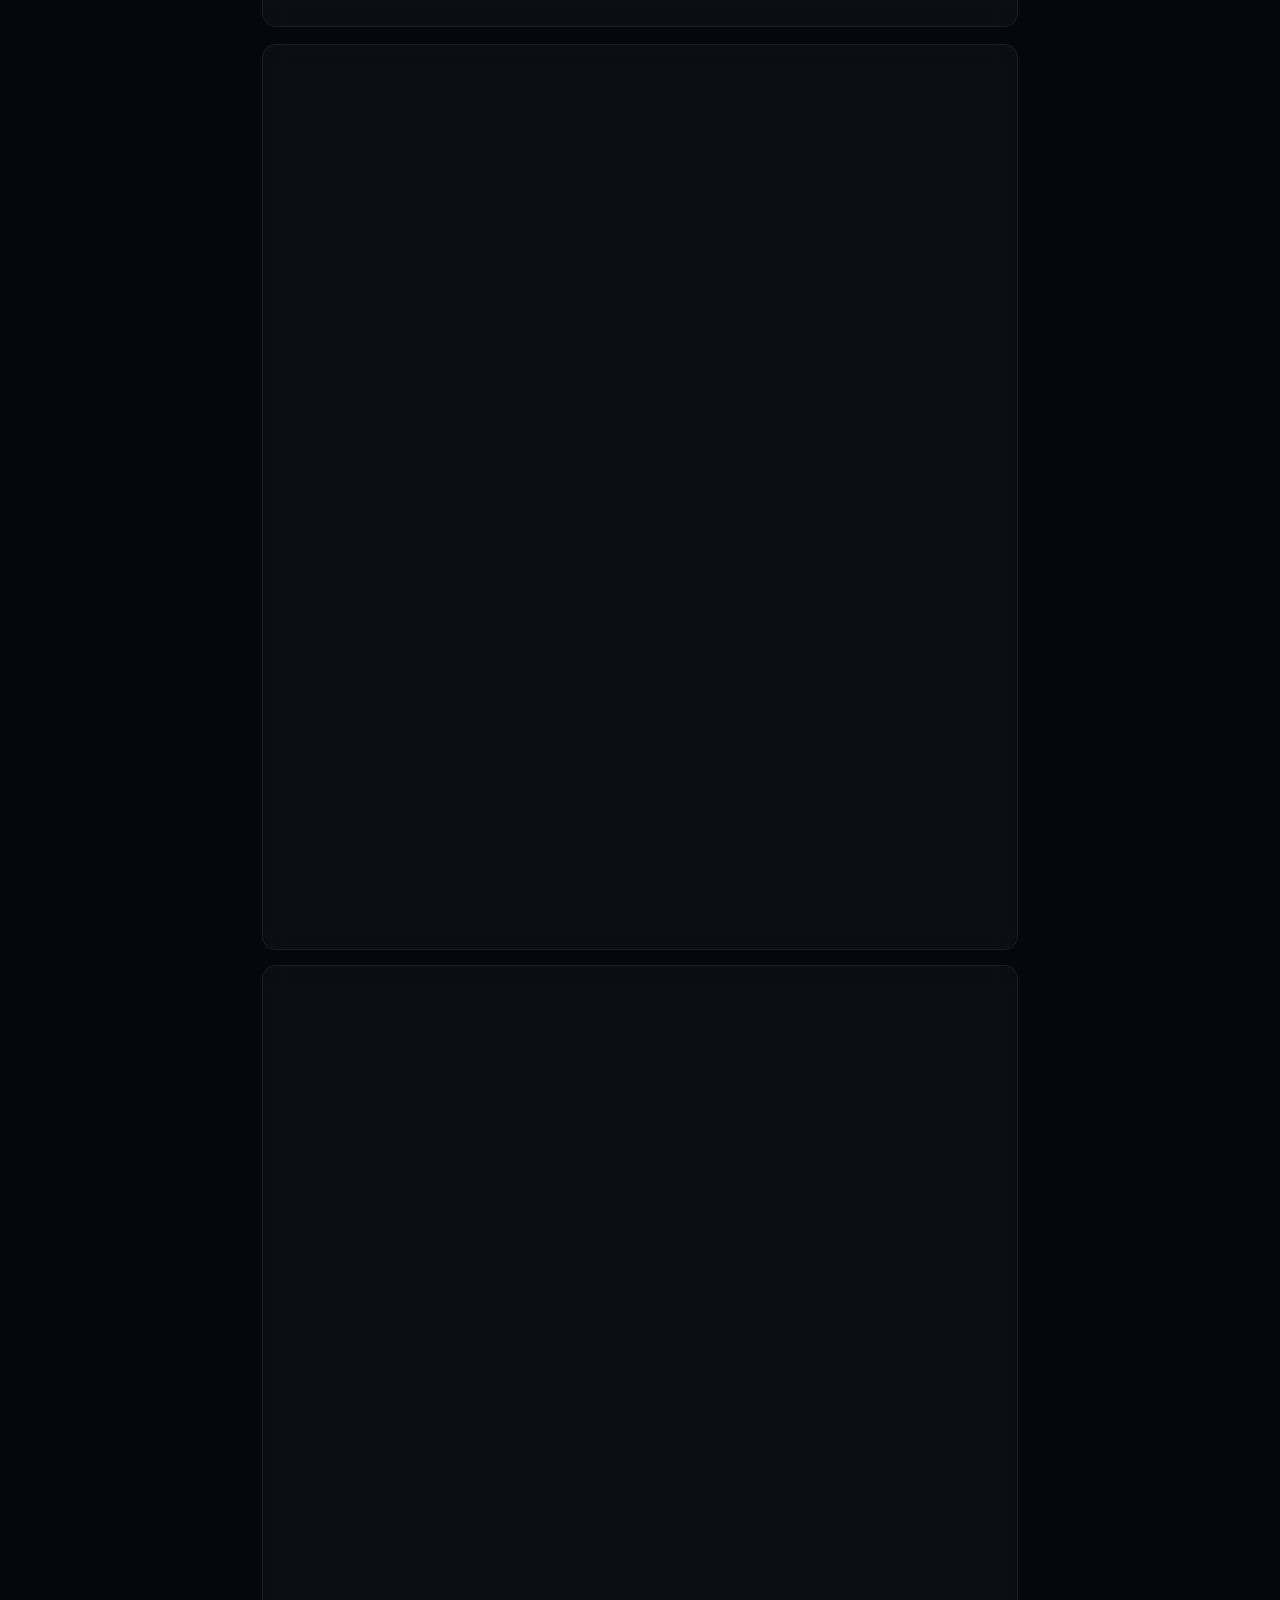
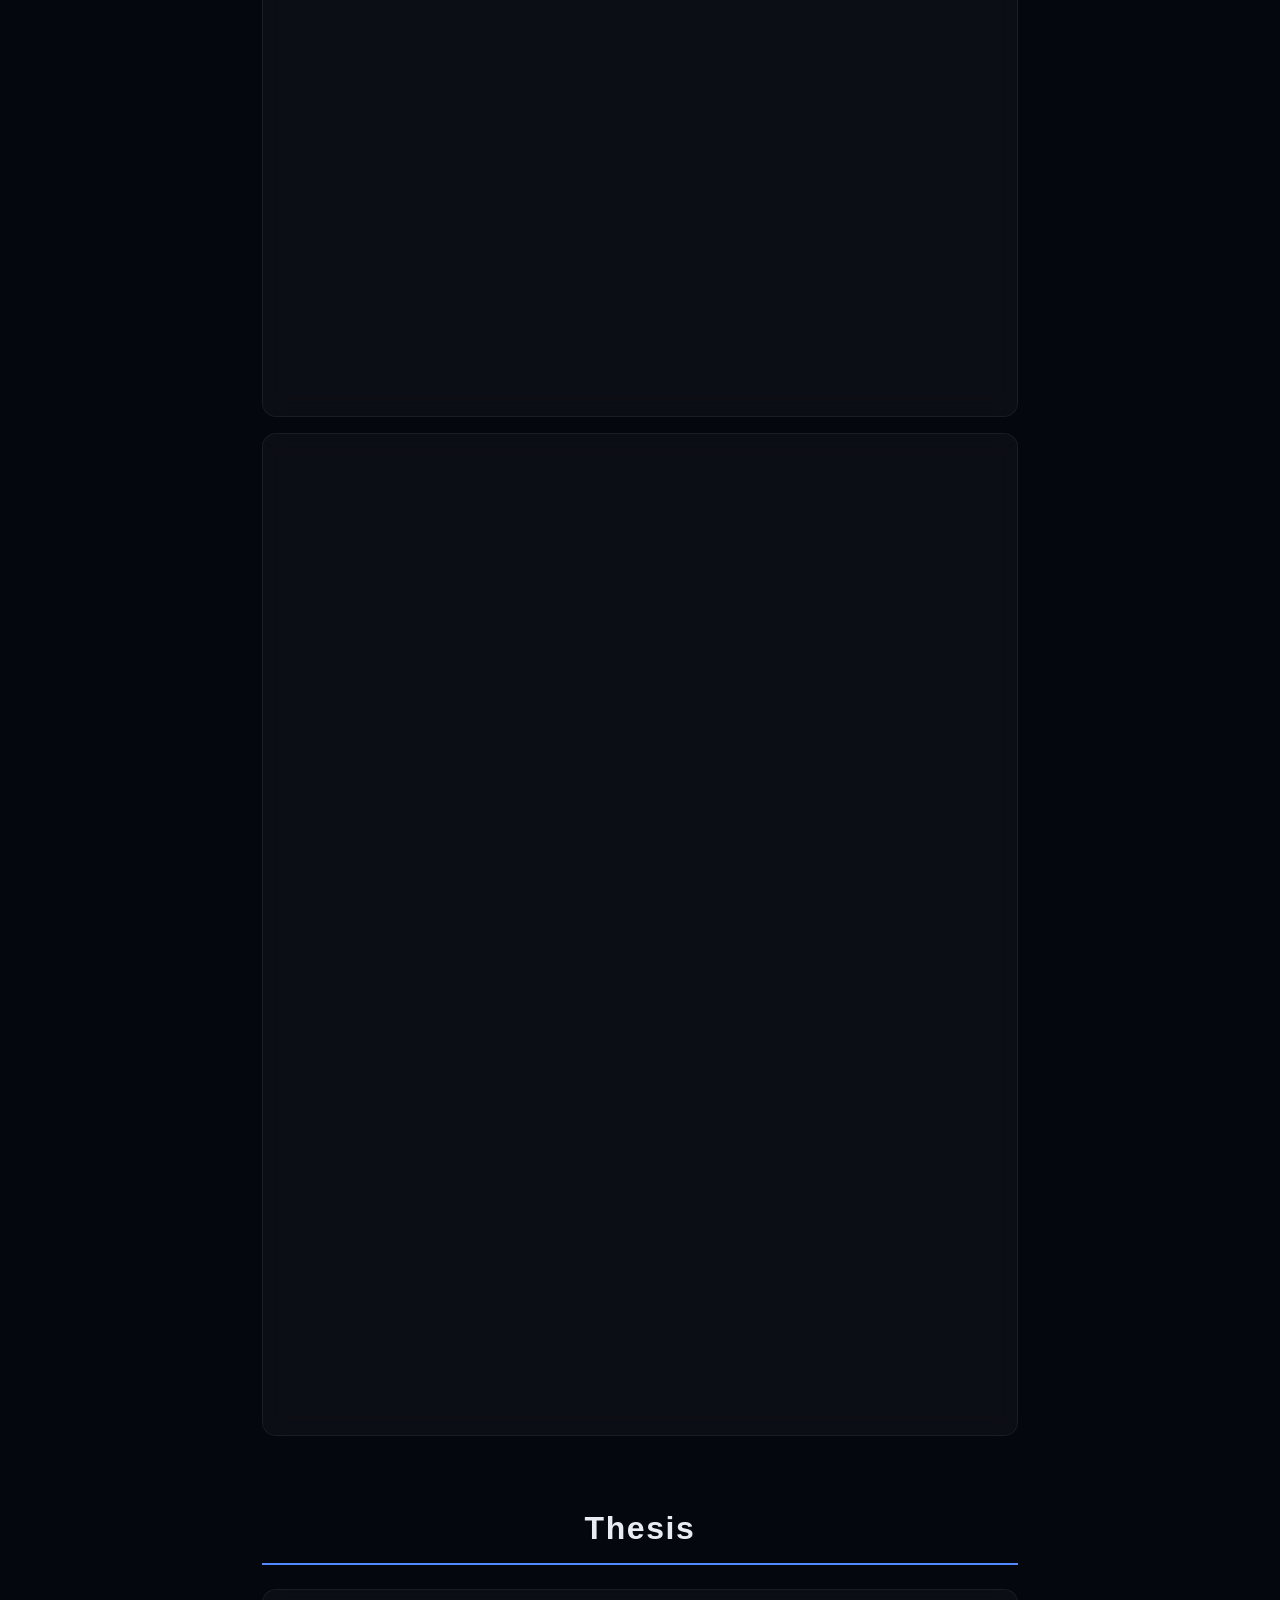
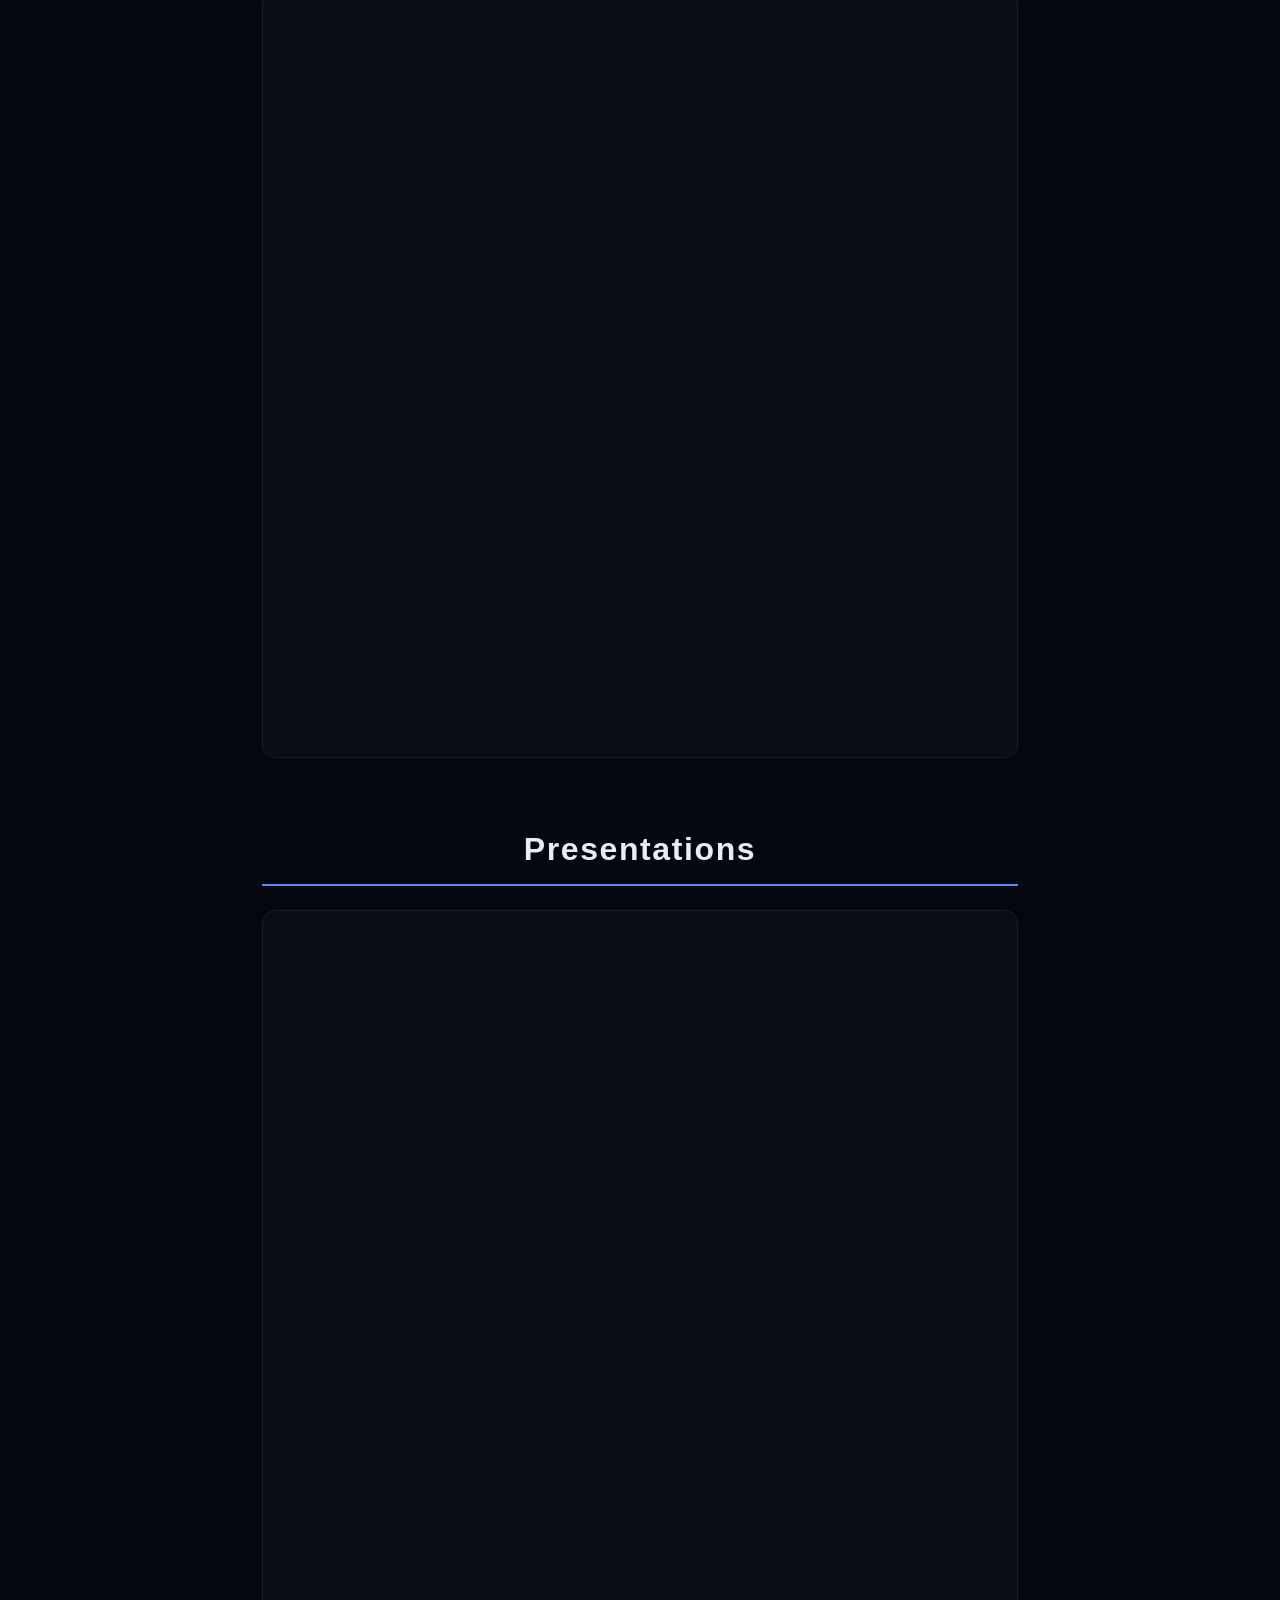
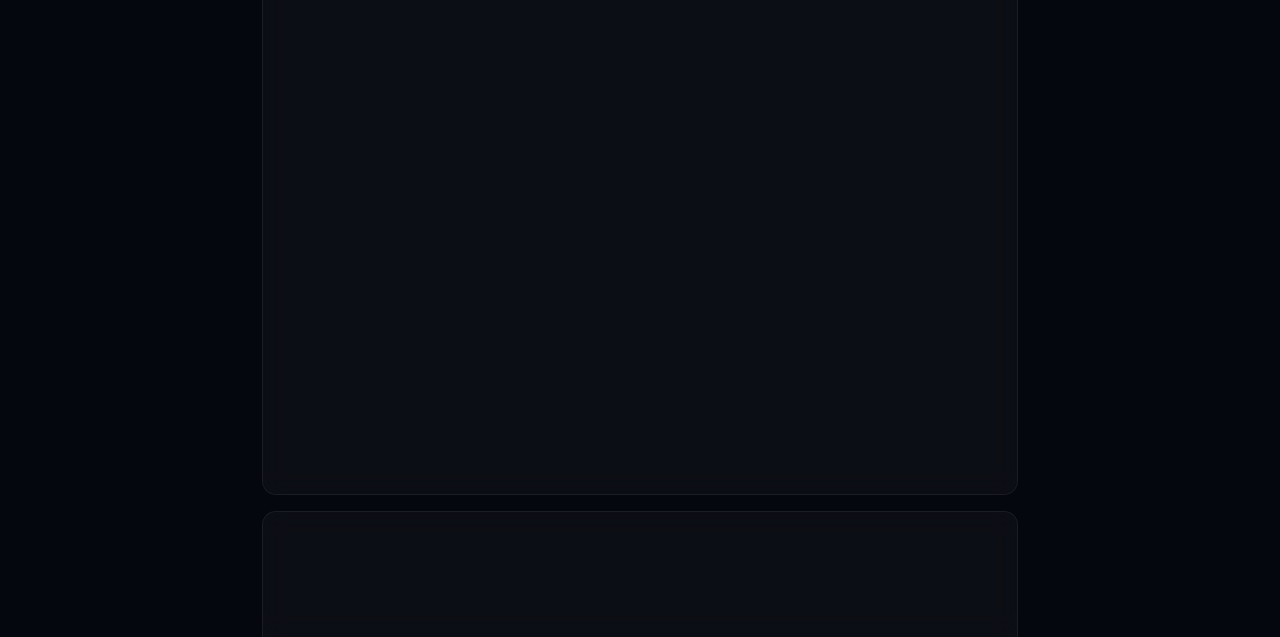
==== commit 2f43b3bf: "Auto-update Zotero pubs" ====
--- a/index.html
+++ b/index.html
@@ -1118,26 +1118,26 @@
       </div>
   <!-- START PUBS -->
 <h2 class="type-heading">Journal Articles</h2><div class="entry"><div class="csl-bib-body" style="line-height:2;padding-left:1em;text-indent:-1em">
-  <div class="csl-entry">Ivey, M. A., <strong>Weidig, N. C.</strong>, Ivory, A. A., &amp; Donovan, V. M. (2026). Regional differences in infilling and land-use conversion characterize woody cover increases across the Eastern United States. <i>Forest Ecology and Management</i>, <i>603</i>, 123446. <a href="https://doi.org/10.1016/j.foreco.2025.123446" target="_blank" rel="noopener noreferrer">https://doi.org/10.1016/j.foreco.2025.123446</a></div>
+  <div class="csl-entry">Ivey, M. A., <strong>Weidig, N. C.</strong>, Ivory II, A. A., &amp; Donovan, V. M. (2026). Regional differences in infilling and land-use conversion characterize woody cover increases across the Eastern United States. <i>Forest Ecology and Management</i>, <i>603</i>, 123446. <a href="https://doi.org/10.1016/j.foreco.2025.123446" target="_blank" rel="noopener noreferrer">https://doi.org/10.1016/j.foreco.2025.123446</a></div>
 </div><div class="entry-actions"><a class="entry-link-btn" href="https://doi.org/10.1016/j.foreco.2025.123446" target="_blank" rel="noopener noreferrer" aria-label="View Online: Regional differences in infilling and land-use conversion characterize woody cover increases across the Eastern United States">View Online</a><button class="copy-btn" title="Copy citation" aria-live="polite"><svg aria-hidden="true" viewBox="0 0 24 24" fill="none" stroke="currentColor" stroke-width="2"><rect x="9" y="9" width="13" height="13" rx="2" ry="2"></rect><path d="M5 15H4a2 2 0 0 1-2-2V4a2 2 0 0 1 2-2h9a2 2 0 0 1 2 2v1"></path></svg> Copy</button><details><summary>Summary</summary><p>Trees and shrubs are expanding into historically open ecosystems across the globe, threatening ecological function and ecosystem services. Across much of the eastern U.S., increasing woody cover has been associated with ecological degradation of forest and savanna ecosystems, and more recently, heightened large wildfire risk. Understanding patterns in woody cover increases will be paramount for assessing potential ecological outcomes and developing region-specific management approaches. Using remotely sensed land-use and vegetation cover data, we quantified changes in woody cover between 2001 and 2021 across land-use types in the eastern U.S. to determine the relative contribution of forest infilling and land-use conversion to woody cover increases. Woody cover increased across a range of land-use types in the eastern U.S. including wetlands, pasturelands, and forests. Infilling of deciduous forests and encroachment in open land-use types such as pasturelands dominated the northeast. In contrast, high levels of land-use conversion from non-woody land-use types to forests along with increasing woody cover in wetlands dominated the southeast. Our findings suggest that increasing woody cover in the eastern U.S. likely reflects both intentional increases of woody cover by silviculture as well as unintentional increases tied to wetland woody encroachment and forest densification. Our findings highlight areas to target ecological impact assessments and management efforts. Further, we demonstrate a growing need to assess the potential impacts of expanding pine plantation area on forest ecology and changing wildfire risk.</p></details></div></div><div class="entry"><div class="csl-bib-body" style="line-height:2;padding-left:1em;text-indent:-1em">
+  <div class="csl-entry">Ivey, M. A., Wonkka, C. L., <strong>Weidig, N. C.</strong>, &amp; Donovan, V. M. (2024). Woody cover fuels large wildfire risk in the eastern US. <i>Geophysical Research Letters</i>, <i>51</i>(e2024GL110586). <a href="https://doi.org/10.1029/2024GL110586" target="_blank" rel="noopener noreferrer">https://doi.org/10.1029/2024GL110586</a></div>
+</div><div class="entry-actions"><a class="entry-link-btn" href="https://doi.org/10.1029/2024GL110586" target="_blank" rel="noopener noreferrer" aria-label="View Online: Woody cover fuels large wildfire risk in the eastern US">View Online</a><button class="copy-btn" title="Copy citation" aria-live="polite"><svg aria-hidden="true" viewBox="0 0 24 24" fill="none" stroke="currentColor" stroke-width="2"><rect x="9" y="9" width="13" height="13" rx="2" ry="2"></rect><path d="M5 15H4a2 2 0 0 1-2-2V4a2 2 0 0 1 2-2h9a2 2 0 0 1 2 2v1"></path></svg> Copy</button><details><summary>Summary</summary><p>Large wildfires are increasing in the eastern United States; however, what factors are heightening large wildfire risk remains unclear. Increases in fuel loads from woody encroachment and canopy infilling have been associated with increasing wildfire risk in other US regions. Understanding if and where woody cover increases wildfire risk can help direct proactive fuels management. We characterize multi-scale changes in woody cover through time and assess the relationship between woody cover and large wildfire (&gt;200 ha) occurrence in the eastern US between 1990 and 2020. We found a 37% increase in woody cover across the eastern US, with increases occurring in every ecoregion. The odds of large wildfire increased as woody cover increased in most central and southern ecoregions, where large wildfires were typically more likely in areas with high woody cover (70%–100% cover). Our findings suggest fuels management will be an important tool for reducing large wildfire risk.</p></details></div></div><div class="entry"><div class="csl-bib-body" style="line-height:2;padding-left:1em;text-indent:-1em">
   <div class="csl-entry"><strong>Weidig, N. C.</strong>, Wonkka, C. L., Ivey, M. A., &amp; Donovan, V. M. (2024). Changing large wildfire dynamics in the wildland–urban interface of the eastern United States. <i>International Journal of Wildland Fire</i>, <i>33</i>(12). <a href="https://doi.org/10.1071/WF24110" target="_blank" rel="noopener noreferrer">https://doi.org/10.1071/WF24110</a></div>
 </div><div class="entry-actions"><a class="entry-link-btn" href="https://doi.org/10.1071/WF24110" target="_blank" rel="noopener noreferrer" aria-label="View Online: Changing large wildfire dynamics in the wildland–urban interface of the eastern United States">View Online</a><button class="copy-btn" title="Copy citation" aria-live="polite"><svg aria-hidden="true" viewBox="0 0 24 24" fill="none" stroke="currentColor" stroke-width="2"><rect x="9" y="9" width="13" height="13" rx="2" ry="2"></rect><path d="M5 15H4a2 2 0 0 1-2-2V4a2 2 0 0 1 2-2h9a2 2 0 0 1 2 2v1"></path></svg> Copy</button><details><summary>Summary</summary><p>The recent increase in large wildfires in the eastern United States makes it crucial to examine the subsequent risk to human life and property. In the eastern US, the wildland–urban interface (WUI), where wildfire risk is greatest, has expanded tremendously over the last three decades. Aims: This study aimed to understand how increasing wildfires in the eastern US are manifesting in the WUI. We quantified WUI growth and characterised large (&gt;200 ha) wildfire regimes inside and outside the WUI at multiple spatial scales across the eastern US between 1986 and 2021. WUI wildfires in the eastern US comprised 45% of all large wildfires and 55% of the area burned, were on average 46% larger than non-WUI wildfires, and are becoming more frequent in spring. Most increases in wildfire number and area burned occurred outside of the WUI. The WUI plays an important role in large wildfire dynamics in the eastern US; however, increases in the number of large wildfires have occurred primarily outside the WUI. Our findings highlight important interactions between human development and large wildfire occurrence in the eastern US and should be used to direct future region-specific assessments of changing wildfire risk.</p></details></div></div><div class="entry"><div class="csl-bib-body" style="line-height:2;padding-left:1em;text-indent:-1em">
-  <div class="csl-entry">Ivey, M., Wonkka, C. L., <strong>Weidig, N. C.</strong>, &amp; Donovan, V. M. (2024). Woody cover fuels large wildfire risk in the eastern US. <i>Geophysical Research Letters</i>, <i>51</i>(e2024GL110586). <a href="https://doi.org/10.1029/2024GL110586" target="_blank" rel="noopener noreferrer">https://doi.org/10.1029/2024GL110586</a></div>
-</div><div class="entry-actions"><a class="entry-link-btn" href="https://doi.org/10.1029/2024GL110586" target="_blank" rel="noopener noreferrer" aria-label="View Online: Woody cover fuels large wildfire risk in the eastern US">View Online</a><button class="copy-btn" title="Copy citation" aria-live="polite"><svg aria-hidden="true" viewBox="0 0 24 24" fill="none" stroke="currentColor" stroke-width="2"><rect x="9" y="9" width="13" height="13" rx="2" ry="2"></rect><path d="M5 15H4a2 2 0 0 1-2-2V4a2 2 0 0 1 2-2h9a2 2 0 0 1 2 2v1"></path></svg> Copy</button><details><summary>Summary</summary><p>Large wildfires are increasing in the eastern United States; however, what factors are heightening large wildfire risk remains unclear. Increases in fuel loads from woody encroachment and canopy infilling have been associated with increasing wildfire risk in other US regions. Understanding if and where woody cover increases wildfire risk can help direct proactive fuels management. We characterize multi-scale changes in woody cover through time and assess the relationship between woody cover and large wildfire (&gt;200 ha) occurrence in the eastern US between 1990 and 2020. We found a 37% increase in woody cover across the eastern US, with increases occurring in every ecoregion. The odds of large wildfire increased as woody cover increased in most central and southern ecoregions, where large wildfires were typically more likely in areas with high woody cover (70%–100% cover). Our findings suggest fuels management will be an important tool for reducing large wildfire risk.</p></details></div></div><div class="entry"><div class="csl-bib-body" style="line-height:2;padding-left:1em;text-indent:-1em">
   <div class="csl-entry"><strong>Weidig, N. C.</strong>, Miller, A. L., &amp; Parker, A. T. (2022). The Goldilocks principle: Finding the balance between water volume and nutrients for ovipositing Culex mosquitoes (Diptera: Culicidae). <i>PLOS ONE</i>, <i>17</i>(11), e0277237. <a href="https://doi.org/10.1371/journal.pone.0277237" target="_blank" rel="noopener noreferrer">https://doi.org/10.1371/journal.pone.0277237</a></div>
 </div><div class="entry-actions"><a class="entry-link-btn" href="https://doi.org/10.1371/journal.pone.0277237" target="_blank" rel="noopener noreferrer" aria-label="View Online: The Goldilocks principle: Finding the balance between water volume and nutrients for ovipositing Culex mosquitoes (Diptera: Culicidae)">View Online</a><button class="copy-btn" title="Copy citation" aria-live="polite"><svg aria-hidden="true" viewBox="0 0 24 24" fill="none" stroke="currentColor" stroke-width="2"><rect x="9" y="9" width="13" height="13" rx="2" ry="2"></rect><path d="M5 15H4a2 2 0 0 1-2-2V4a2 2 0 0 1 2-2h9a2 2 0 0 1 2 2v1"></path></svg> Copy</button><details><summary>Summary</summary><p>Females of container-breeding mosquito species use visual and chemical cues to determine suitable habitats to oviposit their eggs. Female Culex mosquitoes oviposit single egg rafts containing hundreds of eggs on the surface of water in container habitats. In this project, the effects of water volume and nutrient concentration were studied using three semi-controlled field assays to determine the role these parameters play on female Culex mosquito oviposition preference. The results of this study suggest female Culex prefer to oviposit in larger volumes of water and higher concentrations of nutrients separately, but chose intermediate conditions when presented with a combination of these two variables, which follows the Goldilocks principle. This choice may provide their offspring with optimal conditions for development by reducing intraspecific competition, thereby maximizing the biological fitness of the ovipositing Culex females.</p></details></div></div><h2 class="type-heading">Thesis</h2><div class="entry"><div class="csl-bib-body" style="line-height:2;padding-left:1em;text-indent:-1em">
   <div class="csl-entry"><strong>Weidig, N. C.</strong> (2025). <i>Patterns and drivers of large wildfires within and surrounding the wildland-urban interface of the eastern United States</i> [Masters]. University of Florida.</div>
-</div><div class="entry-actions"><button class="copy-btn" title="Copy citation" aria-live="polite"><svg aria-hidden="true" viewBox="0 0 24 24" fill="none" stroke="currentColor" stroke-width="2"><rect x="9" y="9" width="13" height="13" rx="2" ry="2"></rect><path d="M5 15H4a2 2 0 0 1-2-2V4a2 2 0 0 1 2-2h9a2 2 0 0 1 2 2v1"></path></svg> Copy</button><details><summary>Summary</summary><p>The recent increase in large wildfires in the eastern United States makes it crucial to examine the subsequent risk to human life and property. In the East, thewildland-urban interface (WUI), where wildfire risk is greatest, has expanded tremendously over the last three decades. In this thesis, we aimed to understand how increasing large wildfires in the East are manifesting in the WUI. Using large (≥200 ha) wildfire perimeters, we (1) assessed WUI growth and its relationship with large wildfire regime characteristics and (2) determined the spatial WUI-wildfire relationships and the social and environmental factors driving these patterns over the last three decades in the eastern US at multiple spatial scales. While the WUI only makes up 22% of the East, WUI wildfires comprised 45% of all large wildfires and 55% of the area burned, were on average 46% larger than non-WUI wildfires, and are becoming more frequent in spring. Most increases in wildfire activity occurred outside of the WUI. Additionally, large wildfires burn less often in the WUI and less of the WUI than expected at random; however, wildfires that burn outside of the WUI burn closer to the WUI than expected. Environmental factors and, to a lesser extent, social variables are important for predicting these WUI-wildfire relationships. Higher levels of woody cover, drier conditions, and strained federal suppression resources drove wildfire occurrence in and near the WUI. Our findings highlight important interactions between human development and large wildfire occurrence and the need for proactive fuels management in the East.</p></details></div></div><h2 class="type-heading">Presentations</h2><div class="entry"><div class="csl-bib-body" style="line-height:2;padding-left:1em;text-indent:-1em"> <div class="csl-entry"><strong>Weidig, N. C.</strong>, Wonkka, C. L., Ivey, M. A., Johnson, D. J., &amp; Donovan, V. M. (2025). Fire at the fringe: Drivers of large wildfires in and near the wildland-urban interface of the eastern United States. <i>International Association for Landscape Ecology - North America Annual Conference</i>. </div>
+</div><div class="entry-actions"><button class="copy-btn" title="Copy citation" aria-live="polite"><svg aria-hidden="true" viewBox="0 0 24 24" fill="none" stroke="currentColor" stroke-width="2"><rect x="9" y="9" width="13" height="13" rx="2" ry="2"></rect><path d="M5 15H4a2 2 0 0 1-2-2V4a2 2 0 0 1 2-2h9a2 2 0 0 1 2 2v1"></path></svg> Copy</button><details><summary>Summary</summary><p>The recent increase in large wildfires in the eastern United States makes it crucial to examine the subsequent risk to human life and property. In the East, thewildland-urban interface (WUI), where wildfire risk is greatest, has expanded tremendously over the last three decades. In this thesis, we aimed to understand how increasing large wildfires in the East are manifesting in the WUI. Using large (≥200 ha) wildfire perimeters, we (1) assessed WUI growth and its relationship with large wildfire regime characteristics and (2) determined the spatial WUI-wildfire relationships and the social and environmental factors driving these patterns over the last three decades in the eastern US at multiple spatial scales. While the WUI only makes up 22% of the East, WUI wildfires comprised 45% of all large wildfires and 55% of the area burned, were on average 46% larger than non-WUI wildfires, and are becoming more frequent in spring. Most increases in wildfire activity occurred outside of the WUI. Additionally, large wildfires burn less often in the WUI and less of the WUI than expected at random; however, wildfires that burn outside of the WUI burn closer to the WUI than expected. Environmental factors and, to a lesser extent, social variables are important for predicting these WUI-wildfire relationships. Higher levels of woody cover, drier conditions, and strained federal suppression resources drove wildfire occurrence in and near the WUI. Our findings highlight important interactions between human development and large wildfire occurrence and the need for proactive fuels management in the East.</p></details></div></div><h2 class="type-heading">Presentations</h2><div class="entry"><div class="csl-bib-body" style="line-height:2;padding-left:1em;text-indent:-1em"> <div class="csl-entry">Ivory II, A. A., Brock, K. M., Johnson, S. A., <strong>Weidig, N. C.</strong>, Hallett, M. T., Acevedo, M. A., &amp; Scheffers, B. R. (2025). Southeastern Myotis (Myotis austroriparius) Use of Stormwater Sewer Systems. <i>Florida Bat Working Group Annual Meeting; Southeastern Bat Diversity Network</i>.</div>
+</div><div class="entry-actions"><button class="copy-btn" title="Copy citation" aria-live="polite"><svg aria-hidden="true" viewBox="0 0 24 24" fill="none" stroke="currentColor" stroke-width="2"><rect x="9" y="9" width="13" height="13" rx="2" ry="2"></rect><path d="M5 15H4a2 2 0 0 1-2-2V4a2 2 0 0 1 2-2h9a2 2 0 0 1 2 2v1"></path></svg> Copy</button><details><summary>Summary</summary><p>As urbanization continues, animals are increasingly compelled to navigate human-altered environments. Here we investigate wildlife use of stormwater sewer systems (SSS), a widespread, subterranean environment resulting from urbanization. We used camera traps to reveal how wildlife exploit subterranean pathways, shedding light on their presence within this anthropogenic context in Alachua County, Florida. From February to May 2023, we documented a total of 35 species of vertebrates within SSS, including amphibians, reptiles, and birds, although mammals dominated our sample. Raccoons and Southeastern Myotis accounted for more than half of all observations, signifying their prevalence and widespread presence within SSS. Our research offers a comprehensive exploration of vertebrate diversity within an unconventional urban habitat and provides valuable insights into the relationship between SSS and species utilization patterns. Ultimately, our research lays the groundwork for future studies and informs the development of ecologically conscientious urban planning strategies.</p></details></div></div><div class="entry"><div class="csl-bib-body" style="line-height:2;padding-left:1em;text-indent:-1em"> <div class="csl-entry">Ivey, M. A., <strong>Weidig, N. C.</strong>, Ivory II, A. A., &amp; Donovan, V. M. (2025). Woody cover increases linked to forest infilling and land conversion in the eastern United States. <i>International Association for Landscape Ecology - North America Annual Conference</i>. </div>
+</div><div class="entry-actions"><a class="entry-link-btn" href="https://www.ialena.org/uploads/9/4/8/2/94821076/iale_program_handout_final.pdf" target="_blank" rel="noopener noreferrer" aria-label="View Online: Woody cover increases linked to forest infilling and land conversion in the eastern United States">View Online</a><button class="copy-btn" title="Copy citation" aria-live="polite"><svg aria-hidden="true" viewBox="0 0 24 24" fill="none" stroke="currentColor" stroke-width="2"><rect x="9" y="9" width="13" height="13" rx="2" ry="2"></rect><path d="M5 15H4a2 2 0 0 1-2-2V4a2 2 0 0 1 2-2h9a2 2 0 0 1 2 2v1"></path></svg> Copy</button><details><summary>Summary</summary><p>Woody cover increases in historically open ecosystems are occurring across the globe, leading to ecosystem degradation and increased wildfire risk. Tree and shrub cover is increasing in the eastern United States, which historically was dominated by open forest ecosystems; however, it is still unclear whether recent woody cover increases are due to infilling, linked to ecosystem degradation due to fire suppression, or to land use changes such as conversion of croplands to commercial pine plantations. Understanding the nature of recent woody cover increases is essential for identifying and addressing potential risks to ecosystem function and human activities. Using remotely sensed data, we quantified woody cover changes from 2001 to 2021 across land use types and compared the relative contribution of infilling and land-use conversion to increasing woody cover trends. We found that although overall forest cover had decreased, remaining forests became denser, especially deciduous forests. This infilling contributed the majority of increasing woody cover on the landscape. However, the conversion of non-forested land-cover types to evergreen forests was also a significant contributor to increasing woody cover on the landscape, especially in the southern half of the region. Our findings suggest that forest infilling is the greatest contributor to increasing woody cover in the eastern U.S., suggesting the continued degradation of fire-dependent open forests in the eastern U.S.</p></details></div></div><div class="entry"><div class="csl-bib-body" style="line-height:2;padding-left:1em;text-indent:-1em"> <div class="csl-entry">Donovan, V. M., Crandall, R. M., Fill, J. M., Ivey, M. A., Ivory II, A. A., <strong>Weidig, N. C.</strong>, &amp; Wonkka, C. L. (2025). Unravelling changing wildfire regime dynamics in the eastern United States. <i>Auburn University College of Forest, Wildlife and Environment Invited Seminar</i>.</div>
+</div><div class="entry-actions"><button class="copy-btn" title="Copy citation" aria-live="polite"><svg aria-hidden="true" viewBox="0 0 24 24" fill="none" stroke="currentColor" stroke-width="2"><rect x="9" y="9" width="13" height="13" rx="2" ry="2"></rect><path d="M5 15H4a2 2 0 0 1-2-2V4a2 2 0 0 1 2-2h9a2 2 0 0 1 2 2v1"></path></svg> Copy</button></div></div><div class="entry"><div class="csl-bib-body" style="line-height:2;padding-left:1em;text-indent:-1em"> <div class="csl-entry">Alexander, H. D., Donovan, V. M., Lamounier Moura, A., Lazzaro, L. G., <strong>Weidig, N. C.</strong>, &amp; Ivey, M. A. (2025). Shifting forest structure and composition following decades of fire exclusion in the eastern U.S.: Implications for prescribed fire restoration and wildfires. <i>Proceedings of the 4th Fire Ecology and Management Symposium (FES-412)</i>, <i>4</i>.</div>
+</div><div class="entry-actions"><button class="copy-btn" title="Copy citation" aria-live="polite"><svg aria-hidden="true" viewBox="0 0 24 24" fill="none" stroke="currentColor" stroke-width="2"><rect x="9" y="9" width="13" height="13" rx="2" ry="2"></rect><path d="M5 15H4a2 2 0 0 1-2-2V4a2 2 0 0 1 2-2h9a2 2 0 0 1 2 2v1"></path></svg> Copy</button></div></div><div class="entry"><div class="csl-bib-body" style="line-height:2;padding-left:1em;text-indent:-1em"> <div class="csl-entry"><strong>Weidig, N. C.</strong>, Wonkka, C. L., Ivey, M. A., Johnson, D. J., &amp; Donovan, V. M. (2025). Fire at the fringe: Drivers of large wildfires in and near the wildland-urban interface of the eastern United States. <i>International Association for Landscape Ecology - North America Annual Conference</i>. </div>
 </div><div class="entry-actions"><a class="entry-link-btn" href="https://www.ialena.org/uploads/9/4/8/2/94821076/iale_program_handout_final.pdf" target="_blank" rel="noopener noreferrer" aria-label="View Online: Fire at the fringe: Drivers of large wildfires in and near the wildland-urban interface of the eastern United States">View Online</a><button class="copy-btn" title="Copy citation" aria-live="polite"><svg aria-hidden="true" viewBox="0 0 24 24" fill="none" stroke="currentColor" stroke-width="2"><rect x="9" y="9" width="13" height="13" rx="2" ry="2"></rect><path d="M5 15H4a2 2 0 0 1-2-2V4a2 2 0 0 1 2-2h9a2 2 0 0 1 2 2v1"></path></svg> Copy</button><details><summary>Summary</summary><p>Large wildfires are increasing in the eastern U.S., which contains the greatest amount of WUI compared to the rest of the country. Wildfires in and near the WUI pose the greatest risk to human life and property. However, the spatial relationship between large wildfires and the WUI in the eastern U.S., as well as which factors drive these patterns, remains unclear. Using large wildfire (&gt;200 ha) data from 1991 and 2021, we (1) assessed the spatial relationships of large wildfires relative to the WUI and (2) modeled these relationships using a variety of social and environmental variables at multiple spatial scales. Specifically, we assessed wildfire WUI status (intersecting or outside the WUI), distance to WUI, and proportion of WUI area burned. We found that fewer wildfires burned in the WUI compared to a random distribution. Wildfires that intersected the WUI burned either a very small or very large proportion of the WUI; however, wildfires outside the WUI burned closer to it than expected at random. At the largest spatial scale, our global model containing weather, fuel, ignition, and suppression-related variables best explained the relationship between wildfires and the WUI. Overall, wildfires in the WUI burned in areas with higher woody cover, more suppression resources nearby, higher road density, lower precipitation, lower wind speed and during times when suppression resources were more strained than wildfires outside the WUI. Wildfires that burned a larger proportion of the WUI or burned closer to the WUI experienced similar trends compared to wildfires that burned a smaller proportion of the WUI or burned farther from the WUI. At the regional scale, factors driving these relationships varied among eastern ecoregions. Our findings highlight the need for region-specific wildfire risk management and improved fire suppression planning.</p></details></div></div><div class="entry"><div class="csl-bib-body" style="line-height:2;padding-left:1em;text-indent:-1em"> <div class="csl-entry">Donovan, V. M., <strong>Weidig, N. C.</strong>, Ivey, M. A., Crandall, R. M., Fill, J. M., &amp; Wonkka, C. L. (2025). Unravelling changing wildfire regime dynamics in the eastern United States. <i>International Association for Landscape Ecology - North America Annual Conference</i>. </div>
-</div><div class="entry-actions"><a class="entry-link-btn" href="https://www.ialena.org/uploads/9/4/8/2/94821076/iale_program_handout_final.pdf" target="_blank" rel="noopener noreferrer" aria-label="View Online: Unravelling changing wildfire regime dynamics in the eastern United States">View Online</a><button class="copy-btn" title="Copy citation" aria-live="polite"><svg aria-hidden="true" viewBox="0 0 24 24" fill="none" stroke="currentColor" stroke-width="2"><rect x="9" y="9" width="13" height="13" rx="2" ry="2"></rect><path d="M5 15H4a2 2 0 0 1-2-2V4a2 2 0 0 1 2-2h9a2 2 0 0 1 2 2v1"></path></svg> Copy</button><details><summary>Summary</summary><p>Wildfire risk is changing across the globe. We provide a summary of ongoing investigations into changes in large (&gt;200 ha) wildfire activity across multiple scales in the eastern U.S. and the interacting factors affecting wildfire risk. We found shifting wildfire regime characteristics across south and central ecoregions in the east that include increasing wildfire number, size, and annual occurrence, along with changes in wildfire seasonality. Human ignitions started most wildfires in the eastern U.S., though in the Southern Coastal Plain, the majority of area burned was caused by naturally started wildfires. Just under half of all wildfires burned within the Wildland-Urban Interface (WUI), where the greatest risk to human life and property from wildfires exists. However, increasing trends in large wildfire are largely occurring outside the WUI. We find factors such as suppression potential, weather conditions, and fuels influence this dynamic. We also identified long-term increases in woody cover across eastern ecoregions, linking higher levels of woody cover to heightened wildfire risk in multiple locations. Further investigations find that climate-woody cover interactions strongly predict large wildfire occurrence across numerous eastern ecoregions. While further research into the drivers of changing large wildfire patterns is needed, we suggest the strategic application of fuels management along with the development of fire-resistant homes and buildings to enhance community resilience to wildfire.</p></details></div></div><div class="entry"><div class="csl-bib-body" style="line-height:2;padding-left:1em;text-indent:-1em"> <div class="csl-entry">Ivey, M. A., <strong>Weidig, N. C.</strong>, Ivory, A. A. I., &amp; Donovan, V. M. (2025). Woody cover increases linked to forest infilling and land conversion in the eastern United States. <i>International Association for Landscape Ecology - North America Annual Conference</i>. </div>
-</div><div class="entry-actions"><a class="entry-link-btn" href="https://www.ialena.org/uploads/9/4/8/2/94821076/iale_program_handout_final.pdf" target="_blank" rel="noopener noreferrer" aria-label="View Online: Woody cover increases linked to forest infilling and land conversion in the eastern United States">View Online</a><button class="copy-btn" title="Copy citation" aria-live="polite"><svg aria-hidden="true" viewBox="0 0 24 24" fill="none" stroke="currentColor" stroke-width="2"><rect x="9" y="9" width="13" height="13" rx="2" ry="2"></rect><path d="M5 15H4a2 2 0 0 1-2-2V4a2 2 0 0 1 2-2h9a2 2 0 0 1 2 2v1"></path></svg> Copy</button><details><summary>Summary</summary><p>Woody cover increases in historically open ecosystems are occurring across the globe, leading to ecosystem degradation and increased wildfire risk. Tree and shrub cover is increasing in the eastern United States, which historically was dominated by open forest ecosystems; however, it is still unclear whether recent woody cover increases are due to infilling, linked to ecosystem degradation due to fire suppression, or to land use changes such as conversion of croplands to commercial pine plantations. Understanding the nature of recent woody cover increases is essential for identifying and addressing potential risks to ecosystem function and human activities. Using remotely sensed data, we quantified woody cover changes from 2001 to 2021 across land use types and compared the relative contribution of infilling and land-use conversion to increasing woody cover trends. We found that although overall forest cover had decreased, remaining forests became denser, especially deciduous forests. This infilling contributed the majority of increasing woody cover on the landscape. However, the conversion of non-forested land-cover types to evergreen forests was also a significant contributor to increasing woody cover on the landscape, especially in the southern half of the region. Our findings suggest that forest infilling is the greatest contributor to increasing woody cover in the eastern U.S., suggesting the continued degradation of fire-dependent open forests in the eastern U.S.</p></details></div></div><div class="entry"><div class="csl-bib-body" style="line-height:2;padding-left:1em;text-indent:-1em"> <div class="csl-entry">Ivory, A. A. I., Brock, K. M., Johnson, S. A., <strong>Weidig, N. C.</strong>, Hallett, M. T., Acevedo, M. A., &amp; Scheffers, B. R. (2025). Southeastern Myotis (Myotis austroriparius) Use of Stormwater Sewer Systems. <i>Florida Bat Working Group Annual Meeting; Southeastern Bat Diversity Network</i>.</div>
-</div><div class="entry-actions"><button class="copy-btn" title="Copy citation" aria-live="polite"><svg aria-hidden="true" viewBox="0 0 24 24" fill="none" stroke="currentColor" stroke-width="2"><rect x="9" y="9" width="13" height="13" rx="2" ry="2"></rect><path d="M5 15H4a2 2 0 0 1-2-2V4a2 2 0 0 1 2-2h9a2 2 0 0 1 2 2v1"></path></svg> Copy</button><details><summary>Summary</summary><p>As urbanization continues, animals are increasingly compelled to navigate human-altered environments. Here we investigate wildlife use of stormwater sewer systems (SSS), a widespread, subterranean environment resulting from urbanization. We used camera traps to reveal how wildlife exploit subterranean pathways, shedding light on their presence within this anthropogenic context in Alachua County, Florida. From February to May 2023, we documented a total of 35 species of vertebrates within SSS, including amphibians, reptiles, and birds, although mammals dominated our sample. Raccoons and Southeastern Myotis accounted for more than half of all observations, signifying their prevalence and widespread presence within SSS. Our research offers a comprehensive exploration of vertebrate diversity within an unconventional urban habitat and provides valuable insights into the relationship between SSS and species utilization patterns. Ultimately, our research lays the groundwork for future studies and informs the development of ecologically conscientious urban planning strategies.</p></details></div></div><div class="entry"><div class="csl-bib-body" style="line-height:2;padding-left:1em;text-indent:-1em"> <div class="csl-entry">Alexander, H. D., Donovan, V., Lamounier Moura, A., Lazzaro, L. G., <strong>Weidig, N. C.</strong>, &amp; Ivey, M. (2025). Shifting forest structure and composition following decades of fire exclusion in the eastern U.S.: Implications for prescribed fire restoration and wildfires. <i>Proceedings of the 4th Fire Ecology and Management Symposium (FES-412)</i>, <i>4</i>.</div>
-</div><div class="entry-actions"><button class="copy-btn" title="Copy citation" aria-live="polite"><svg aria-hidden="true" viewBox="0 0 24 24" fill="none" stroke="currentColor" stroke-width="2"><rect x="9" y="9" width="13" height="13" rx="2" ry="2"></rect><path d="M5 15H4a2 2 0 0 1-2-2V4a2 2 0 0 1 2-2h9a2 2 0 0 1 2 2v1"></path></svg> Copy</button></div></div><div class="entry"><div class="csl-bib-body" style="line-height:2;padding-left:1em;text-indent:-1em"> <div class="csl-entry">Donovan, V. M., <strong>Weidig, N. C.</strong>, Ivey, M. A., Crandall, R. M., Fill, J. M., &amp; Wonkka, C. L. (2025). Changing large wildfire regime dynamics in the eastern United States. <i>Oak Woodlands &amp; Forests Fire Consortium</i>.</div>
+</div><div class="entry-actions"><a class="entry-link-btn" href="https://www.ialena.org/uploads/9/4/8/2/94821076/iale_program_handout_final.pdf" target="_blank" rel="noopener noreferrer" aria-label="View Online: Unravelling changing wildfire regime dynamics in the eastern United States">View Online</a><button class="copy-btn" title="Copy citation" aria-live="polite"><svg aria-hidden="true" viewBox="0 0 24 24" fill="none" stroke="currentColor" stroke-width="2"><rect x="9" y="9" width="13" height="13" rx="2" ry="2"></rect><path d="M5 15H4a2 2 0 0 1-2-2V4a2 2 0 0 1 2-2h9a2 2 0 0 1 2 2v1"></path></svg> Copy</button><details><summary>Summary</summary><p>Wildfire risk is changing across the globe. We provide a summary of ongoing investigations into changes in large (&gt;200 ha) wildfire activity across multiple scales in the eastern U.S. and the interacting factors affecting wildfire risk. We found shifting wildfire regime characteristics across south and central ecoregions in the east that include increasing wildfire number, size, and annual occurrence, along with changes in wildfire seasonality. Human ignitions started most wildfires in the eastern U.S., though in the Southern Coastal Plain, the majority of area burned was caused by naturally started wildfires. Just under half of all wildfires burned within the Wildland-Urban Interface (WUI), where the greatest risk to human life and property from wildfires exists. However, increasing trends in large wildfire are largely occurring outside the WUI. We find factors such as suppression potential, weather conditions, and fuels influence this dynamic. We also identified long-term increases in woody cover across eastern ecoregions, linking higher levels of woody cover to heightened wildfire risk in multiple locations. Further investigations find that climate-woody cover interactions strongly predict large wildfire occurrence across numerous eastern ecoregions. While further research into the drivers of changing large wildfire patterns is needed, we suggest the strategic application of fuels management along with the development of fire-resistant homes and buildings to enhance community resilience to wildfire.</p></details></div></div><div class="entry"><div class="csl-bib-body" style="line-height:2;padding-left:1em;text-indent:-1em"> <div class="csl-entry">Donovan, V. M., <strong>Weidig, N. C.</strong>, Ivey, M. A., Crandall, R. M., Fill, J. M., &amp; Wonkka, C. L. (2025). Changing large wildfire regime dynamics in the eastern United States. <i>Oak Woodlands &amp; Forests Fire Consortium</i>.</div>
 </div><div class="entry-actions"><button class="copy-btn" title="Copy citation" aria-live="polite"><svg aria-hidden="true" viewBox="0 0 24 24" fill="none" stroke="currentColor" stroke-width="2"><rect x="9" y="9" width="13" height="13" rx="2" ry="2"></rect><path d="M5 15H4a2 2 0 0 1-2-2V4a2 2 0 0 1 2-2h9a2 2 0 0 1 2 2v1"></path></svg> Copy</button><details><summary>Summary</summary><p>Dr. Donovan will provide a summary of her lab’s ongoing research investigations into changes in large (&gt;200 ha) wildfire activity across multiple scales in the eastern U.S. and the interacting factors affecting wildfire risk. Specifically, we found shifting wildfire regime characteristics across south and central ecoregions in the east that include increasing wildfire number, size, and annual occurrence, along with changes in wildfire seasonality.  Just under half of all wildfires burned within the wildland-urban interface (WUI), where the greatest risk to human life and property from wildfires exists. Increases in large wildfire are largely occurring outside the WUI, though these wildfires tend to be closer to the WUI than expected at random. We find factors such as suppression potential, weather conditions, and patterns in woody cover influence the WUI-wildfire dynamic, but relationships vary regionally. We also identified long-term increases in woody cover across eastern ecoregions, linking higher levels of woody cover to heightened wildfire risk in multiple locations. Further investigations have found that woody cover interactions with short-term drought strongly predict large wildfire occurrence across numerous eastern ecoregions. While further research into the drivers of changing large wildfire patterns is needed, we suggest the strategic application of fuels management along with the development of fire-resistant homes and buildings to enhance community resilience to wildfire in the east.</p></details></div></div><div class="entry"><div class="csl-bib-body" style="line-height:2;padding-left:1em;text-indent:-1em"> <div class="csl-entry"><strong>Weidig, N. C.</strong>, Wonkka, C. L., Ivey, M. A., Johnson, D. J., &amp; Donovan, V. M. (2025). Fire at the fringe: Drivers of large wildfires in and near the wildland-urban interface of the eastern United States. <i>Ecological Society of America</i>.</div>
 </div><div class="entry-actions"><button class="copy-btn" title="Copy citation" aria-live="polite"><svg aria-hidden="true" viewBox="0 0 24 24" fill="none" stroke="currentColor" stroke-width="2"><rect x="9" y="9" width="13" height="13" rx="2" ry="2"></rect><path d="M5 15H4a2 2 0 0 1-2-2V4a2 2 0 0 1 2-2h9a2 2 0 0 1 2 2v1"></path></svg> Copy</button><details><summary>Summary</summary><p>Large wildfires are increasing in the eastern U.S., which contains the greatest amount of wildland-urban interface (WUI) compared to the rest of the country. Wildfires in and near the WUI pose the greatest risk to human life and property. However, the spatial relationship between large wildfires and the WUI in the eastern U.S., as well as which factors drive these patterns, remains unclear. Using large wildfire (&gt;200 ha) data from 1991 and 2021, we (1) assessed the spatial relationships of large wildfires relative to the WUI and (2) modeled these relationships using a variety of social and environmental variables at multiple spatial scales. Specifically, we assessed wildfire WUI status (intersecting or outside the WUI), distance to WUI, and proportion of WUI area burned.
 
-We found that fewer large wildfires burned in the WUI compared to randomly selected locations within the study region. Wildfires that intersected the WUI burned either a very small or very large proportion of the WUI; however, wildfires outside the WUI burned closer to it than expected by chance. At the largest spatial scale, our global model containing weather, fuel, ignition, and suppression-related variables best explained the relationship between wildfires and the WUI. Overall, wildfires in the WUI burned in areas with higher woody cover, more suppression resources nearby, higher road density, lower precipitation, lower wind speed, and during times when suppression resources were more strained than wildfires outside the WUI. As wildfires burned a greater proportion of the WUI, these trends were heightened. Large wildfires that burned closer to the WUI had higher woody cover, higher road density, and lower fuel moisture. At the regional scale, significantly correlated factors driving these relationships varied among eastern ecoregions, suggesting regionally context-dependent wildfire risk. Our findings highlight the need for region-specific wildfire risk management and improved fire suppression planning.</p></details></div></div><div class="entry"><div class="csl-bib-body" style="line-height:2;padding-left:1em;text-indent:-1em"> <div class="csl-entry">Donovan, V. M., Crandall, R. M., Fill, J. M., Ivey, M. A., Ivory, A. A. I., <strong>Weidig, N. C.</strong>, &amp; Wonkka, C. L. (2025). Unravelling changing wildfire regime dynamics in the eastern United States. <i>Auburn University College of Forest, Wildlife and Environment Invited Seminar</i>.</div>
-</div><div class="entry-actions"><button class="copy-btn" title="Copy citation" aria-live="polite"><svg aria-hidden="true" viewBox="0 0 24 24" fill="none" stroke="currentColor" stroke-width="2"><rect x="9" y="9" width="13" height="13" rx="2" ry="2"></rect><path d="M5 15H4a2 2 0 0 1-2-2V4a2 2 0 0 1 2-2h9a2 2 0 0 1 2 2v1"></path></svg> Copy</button></div></div><div class="entry"><div class="csl-bib-body" style="line-height:2;padding-left:1em;text-indent:-1em"> <div class="csl-entry"><strong>Weidig, N. C.</strong>, Wonkka, C. L., Ivey, M. A., Johnson, D. J., &amp; Donovan, V. M. (2025). Key drivers of large wildfires in and near the eastern United States wildland-urban interface. <i>University of Florida Office of Graduate Professional Development Graduate Student Research Day</i>.</div>
+We found that fewer large wildfires burned in the WUI compared to randomly selected locations within the study region. Wildfires that intersected the WUI burned either a very small or very large proportion of the WUI; however, wildfires outside the WUI burned closer to it than expected by chance. At the largest spatial scale, our global model containing weather, fuel, ignition, and suppression-related variables best explained the relationship between wildfires and the WUI. Overall, wildfires in the WUI burned in areas with higher woody cover, more suppression resources nearby, higher road density, lower precipitation, lower wind speed, and during times when suppression resources were more strained than wildfires outside the WUI. As wildfires burned a greater proportion of the WUI, these trends were heightened. Large wildfires that burned closer to the WUI had higher woody cover, higher road density, and lower fuel moisture. At the regional scale, significantly correlated factors driving these relationships varied among eastern ecoregions, suggesting regionally context-dependent wildfire risk. Our findings highlight the need for region-specific wildfire risk management and improved fire suppression planning.</p></details></div></div><div class="entry"><div class="csl-bib-body" style="line-height:2;padding-left:1em;text-indent:-1em"> <div class="csl-entry"><strong>Weidig, N. C.</strong>, Wonkka, C. L., Ivey, M. A., Johnson, D. J., &amp; Donovan, V. M. (2025). Key drivers of large wildfires in and near the eastern United States wildland-urban interface. <i>University of Florida Office of Graduate Professional Development Graduate Student Research Day</i>.</div>
 </div><div class="entry-actions"><button class="copy-btn" title="Copy citation" aria-live="polite"><svg aria-hidden="true" viewBox="0 0 24 24" fill="none" stroke="currentColor" stroke-width="2"><rect x="9" y="9" width="13" height="13" rx="2" ry="2"></rect><path d="M5 15H4a2 2 0 0 1-2-2V4a2 2 0 0 1 2-2h9a2 2 0 0 1 2 2v1"></path></svg> Copy</button><details><summary>Summary</summary><p>Large wildfires are increasing in the eastern U.S., which contains the greatest amount of WUI compared to the rest of the country. Wildfires in and near the WUI pose the greatest risk to human life and property. However, the spatial relationship between large wildfires and the WUI in the eastern U.S., as well as which factors drive these patterns, remains unclear. Using large wildfire (&gt;200 ha) data from 1991 and 2021, we (1) assessed the spatial relationships of large wildfires relative to the WUI and (2) modeled these relationships using a variety of social and environmental variables at multiple spatial scales. Specifically, we assessed wildfire WUI status (intersecting or outside the WUI), distance to WUI, and proportion of WUI area burned. We found that fewer wildfires burned in the WUI compared to a random distribution. Wildfires that intersected the WUI burned either a very small or very large proportion of the WUI; however, wildfires outside the WUI burned closer to it than expected at random. At the largest spatial scale, our global model containing weather, fuel, ignition, and suppression-related variables best explained the relationship between wildfires and the WUI. Overall, wildfires in the WUI burned in areas with higher woody cover, more suppression resources nearby, higher road density, lower precipitation, lower wind speed and during times when suppression resources were more strained than wildfires outside the WUI. Wildfires that burned a larger proportion of the WUI or burned closer to the WUI experienced similar trends compared to wildfires that burned a smaller proportion of the WUI or burned farther from the WUI. At the regional scale, factors driving these relationships varied among eastern ecoregions. Our findings highlight the need for region-specific wildfire risk management and improved fire suppression planning.</p></details></div></div><div class="entry"><div class="csl-bib-body" style="line-height:2;padding-left:1em;text-indent:-1em"> <div class="csl-entry">Donovan, V. M., Crandall, R. M., Fill, J. M., Ivey, M. A., <strong>Weidig, N. C.</strong>, &amp; Wonkka, C. L. (2024). Changing Large Wildfire Risk in the Southeastern U.S. <i>Gulf of Mexico Conference</i>. </div>
 </div><div class="entry-actions"><a class="entry-link-btn" href="https://gulfofamericaalliance.org/wp-content/uploads/2024/02/GOMCON-Schedule-of-Concurrent-Sessions-02.14.24.pdf" target="_blank" rel="noopener noreferrer" aria-label="View Online: Changing Large Wildfire Risk in the Southeastern U.S.">View Online</a><button class="copy-btn" title="Copy citation" aria-live="polite"><svg aria-hidden="true" viewBox="0 0 24 24" fill="none" stroke="currentColor" stroke-width="2"><rect x="9" y="9" width="13" height="13" rx="2" ry="2"></rect><path d="M5 15H4a2 2 0 0 1-2-2V4a2 2 0 0 1 2-2h9a2 2 0 0 1 2 2v1"></path></svg> Copy</button><details><summary>Summary</summary><p>Global change is altering ecosystem structure and function including natural disturbance processes like fire that can threaten human communities. We assess changes in large (greater than 200 ha) wildfire activity across southeastern U.S. ecoregions and highlight current lines of investigation for factors that are increasing wildfire risk. We found shifting wildfire regime characteristics across southeastern ecoregions that include increasing wildfire number, size, and annual occurrence, along with changes in wildfire seasonality. More than 25% of wildfires occurred within the wildland-urban interface (WUI), where wildlands meet human development, and thus can pose a heightened risk to communities. However, increases in wildfires in the WUI were not as substantial as those in other areas. Human ignitions started most wildfires in the southeastern U.S., though in the Southern Coastal Plain, the majority of area burned was caused by naturally started wildfires. We also found long-term increases in woody cover across southeastern ecoregions, which has been associated with increasing wildfire risk. While further investigation into the drivers of changing large wildfire patterns are needed, we suggest further application of fuels management and the promotion of fire resistant homes and buildings to enhance community resilience to wildfire.</p></details></div></div><div class="entry"><div class="csl-bib-body" style="line-height:2;padding-left:1em;text-indent:-1em"> <div class="csl-entry">Carl, N., Shows, C., McKeithen, J., <strong>Weidig, N. C.</strong>, &amp; Donovan, V. M. (2024). Rumble in the Cogongrass Jungle: Shrub Resiliency from Round 1. <i>Gulf of Mexico Conference</i>. </div>
 </div><div class="entry-actions"><a class="entry-link-btn" href="https://gulfofamericaalliance.org/wp-content/uploads/2024/02/GOMCON-Poster-Session-Floor-Plan-02.13.24.pdf" target="_blank" rel="noopener noreferrer" aria-label="View Online: Rumble in the Cogongrass Jungle: Shrub Resiliency from Round 1">View Online</a><button class="copy-btn" title="Copy citation" aria-live="polite"><svg aria-hidden="true" viewBox="0 0 24 24" fill="none" stroke="currentColor" stroke-width="2"><rect x="9" y="9" width="13" height="13" rx="2" ry="2"></rect><path d="M5 15H4a2 2 0 0 1-2-2V4a2 2 0 0 1 2-2h9a2 2 0 0 1 2 2v1"></path></svg> Copy</button><details><summary>Summary</summary><p>Cogongrass (Imperata cylindrica) is a pervasive invasive plant species across the Gulf of Mexico region and listed as the seventh worst weed in the world. Negative impacts to Gulf Coast ecosystems include agricultural disturbances, increased fire risk, and drastic declines in native plant communities. Cogongrass can form near or full monoculture patches in optimal conditions, with rapid colonization following recent disturbance events like fire where it outcompetes native species. However, the effects of newly infested Cogongrass colonizations on individual established native plants are relatively unknown. We investigated the impacts of cogongrass invasion on three native re-sprouting shrub species (Beautyberry, Yaupon Holly, and Mayberry) following a recent fire. We assessed variability in native plant height, leaf area, stem count, and diameter in relation to Cogongrass presence and percent groundcover to determine the effects of Cogongrass on shrub regeneration following fire. In addition, we measured soil moisture content and canopy cover as covariates. We hypothesized that Cogongrass will negatively impact native plant regeneration post-fire. Interestingly, we found positive relationships between shrub regeneration and cogongrass density, opposite to our prediction. Cogongrass density and soil moisture also were significantly correlated. Our data provides important information on native plant resistance to cogongrass invasion and may provide useful information for early intervention management following fire.</p></details></div></div><div class="entry"><div class="csl-bib-body" style="line-height:2;padding-left:1em;text-indent:-1em"> <div class="csl-entry"><strong>Weidig, N. C.</strong>, Wonkka, C. L., Ivey, M. A., &amp; Donovan, V. M. (2024). Large Wildfire Patterns in the Wildland-Urban Interface of the Eastern U.S. <i>International Association for Landscape Ecology - North America Annual Conference</i>. </div>
@@ -1146,26 +1146,26 @@
 </div><div class="entry-actions"><button class="copy-btn" title="Copy citation" aria-live="polite"><svg aria-hidden="true" viewBox="0 0 24 24" fill="none" stroke="currentColor" stroke-width="2"><rect x="9" y="9" width="13" height="13" rx="2" ry="2"></rect><path d="M5 15H4a2 2 0 0 1-2-2V4a2 2 0 0 1 2-2h9a2 2 0 0 1 2 2v1"></path></svg> Copy</button><details><summary>Summary</summary><p>The recent increase in large wildfires in the eastern United States makes it crucial to examine the subsequent risk to human life and property. In the eastern US, the wildland–urban interface (WUI), where wildfire risk is greatest, has expanded tremendously over the last three decades. Aims: This study aimed to understand how increasing wildfires in the eastern US are manifesting in the WUI. We quantified WUI growth and characterised large (&gt;200 ha) wildfire regimes inside and outside the WUI at multiple spatial scales across the eastern US between 1986 and 2021. WUI wildfires in the eastern US comprised 45% of all large wildfires and 55% of the area burned, were on average 46% larger than non-WUI wildfires, and are becoming more frequent in spring. Most increases in wildfire number and area burned occurred outside of the WUI. The WUI plays an important role in large wildfire dynamics in the eastern US; however, increases in the number of large wildfires have occurred primarily outside the WUI. Our findings highlight important interactions between human development and large wildfire occurrence in the eastern US and should be used to direct future region-specific assessments of changing wildfire risk.</p></details></div></div><div class="entry"><div class="csl-bib-body" style="line-height:2;padding-left:1em;text-indent:-1em"> <div class="csl-entry"><strong>Weidig, N. C.</strong>, Niang, D., Williams, M., Porema, K., Palumbo, J., Weyrich, A., Smyth, S., &amp; Lynch, D. R. (2022). Inflammation mediated reprogramming of platelets following transcatheter aortic valve replacement. <i>International Society for Applied Cardiovascular Biology Biennial Meeting</i>.</div>
 </div><div class="entry-actions"><button class="copy-btn" title="Copy citation" aria-live="polite"><svg aria-hidden="true" viewBox="0 0 24 24" fill="none" stroke="currentColor" stroke-width="2"><rect x="9" y="9" width="13" height="13" rx="2" ry="2"></rect><path d="M5 15H4a2 2 0 0 1-2-2V4a2 2 0 0 1 2-2h9a2 2 0 0 1 2 2v1"></path></svg> Copy</button></div></div><div class="entry"><div class="csl-bib-body" style="line-height:2;padding-left:1em;text-indent:-1em"> <div class="csl-entry"><strong>Weidig, N. C.</strong>, Miller, A. L., &amp; Parker, A. T. (2021). The Goldilocks principle: Finding the balance between water volume and nutrients for ovipositing Culex mosquitoes (Diptera: Culicidae). <i>Northern Kentucky University Heather Bullen Research Celebration</i>.</div>
 </div><div class="entry-actions"><button class="copy-btn" title="Copy citation" aria-live="polite"><svg aria-hidden="true" viewBox="0 0 24 24" fill="none" stroke="currentColor" stroke-width="2"><rect x="9" y="9" width="13" height="13" rx="2" ry="2"></rect><path d="M5 15H4a2 2 0 0 1-2-2V4a2 2 0 0 1 2-2h9a2 2 0 0 1 2 2v1"></path></svg> Copy</button><details><summary>Summary</summary><p>Females of container-breeding mosquito species use visual and chemical cues to determine suitable habitats to oviposit their eggs. Female Culex mosquitoes oviposit single egg rafts containing hundreds of eggs on the surface of water in container habitats. In this project, the effects of water volume and nutrient concentration were studied using three semi-controlled field assays to determine the role these parameters play on female Culex mosquito oviposition preference. The results of this study suggest female Culex prefer to oviposit in larger volumes of water and higher concentrations of nutrients separately, but chose intermediate conditions when presented with a combination of these two variables, which follows the Goldilocks principle. This choice may provide their offspring with optimal conditions for development by reducing intraspecific competition, thereby maximizing the biological fitness of the ovipositing Culex females.</p></details></div></div><h2 class="type-heading">Webinars</h2><div class="entry"><div class="csl-bib-body" style="line-height:2;padding-left:1em;text-indent:-1em">
-  <div class="csl-entry"><strong>Weidig, N. C.</strong>, Wonkka, C. L., Ivey, M., Johnson, D. J., &amp; Donovan, V. M. (2025). <i>Burning Boundaries: Large Wildfire Patterns and Drivers in the Eastern United States Wildland-Urban Interface</i> [Webinar]. Southern Fire Exchange. <a href="https://www.youtube.com/watch?v=HdklLrpJKkM" target="_blank" rel="noopener noreferrer">https://www.youtube.com/watch?v=HdklLrpJKkM</a></div>
+  <div class="csl-entry"><strong>Weidig, N. C.</strong>, Wonkka, C. L., Ivey, M. A., Johnson, D. J., &amp; Donovan, V. M. (2025). <i>Burning Boundaries: Large Wildfire Patterns and Drivers in the Eastern United States Wildland-Urban Interface</i> [Webinar]. Southern Fire Exchange. <a href="https://www.youtube.com/watch?v=HdklLrpJKkM" target="_blank" rel="noopener noreferrer">https://www.youtube.com/watch?v=HdklLrpJKkM</a></div>
 </div><div class="entry-actions"><a class="entry-link-btn webinar-link-btn" href="https://www.youtube.com/watch?v=HdklLrpJKkM" target="_blank" rel="noopener noreferrer" aria-label="Watch webinar: Burning Boundaries: Large Wildfire Patterns and Drivers in the Eastern United States Wildland-Urban Interface">Watch Now</a><button class="copy-btn" title="Copy citation" aria-live="polite"><svg aria-hidden="true" viewBox="0 0 24 24" fill="none" stroke="currentColor" stroke-width="2"><rect x="9" y="9" width="13" height="13" rx="2" ry="2"></rect><path d="M5 15H4a2 2 0 0 1-2-2V4a2 2 0 0 1 2-2h9a2 2 0 0 1 2 2v1"></path></svg> Copy</button><details><summary>Summary</summary><p>Large wildfires are increasing in the eastern United States, raising concern about the risk to human life and property within the wildland-urban interface (WUI), where development and vegetation intermingle. In this webinar, we will explore large wildfire patterns inside and outside the WUI and the factors driving these patterns over the past three decades in the eastern U.S. Although the WUI only covers 22% of this region by area, it plays a crucial role in large wildfire dynamics. We found that environmental factors—particularly higher woody cover and drier conditions—and, to a lesser extent, social factors, influence where wildfires occur in and near the WUI. Our findings highlight complex interactions between human development and large wildfire occurrence, as well as the need for proactive fuels management in the East.</p></details></div></div><div class="entry"><div class="csl-bib-body" style="line-height:2;padding-left:1em;text-indent:-1em">
   <div class="csl-entry">Donovan, V. M., Crandall, R. M., Fill, J. M., Ivey, M. A., <strong>Weidig, N. C.</strong>, &amp; Wonkka, C. L. (2025). <i>Changing large wildfire regime dynamics in the eastern United States</i> [Webinar]. Oak Woodlands &amp; Forests Fire Consortium. <a href="https://vimeo.com/1125882277" target="_blank" rel="noopener noreferrer">https://vimeo.com/1125882277</a></div>
 </div><div class="entry-actions"><a class="entry-link-btn webinar-link-btn" href="https://vimeo.com/1125882277" target="_blank" rel="noopener noreferrer" aria-label="Watch webinar: Changing large wildfire regime dynamics in the eastern United States">Watch Now</a><button class="copy-btn" title="Copy citation" aria-live="polite"><svg aria-hidden="true" viewBox="0 0 24 24" fill="none" stroke="currentColor" stroke-width="2"><rect x="9" y="9" width="13" height="13" rx="2" ry="2"></rect><path d="M5 15H4a2 2 0 0 1-2-2V4a2 2 0 0 1 2-2h9a2 2 0 0 1 2 2v1"></path></svg> Copy</button><details><summary>Summary</summary><p>Dr. Donovan will provide a summary of her lab’s ongoing research investigations into changes in large (&gt;200 ha) wildfire activity across multiple scales in the eastern U.S. and the interacting factors affecting wildfire risk. Specifically, we found shifting wildfire regime characteristics across south and central ecoregions in the east that include increasing wildfire number, size, and annual occurrence, along with changes in wildfire seasonality.  Just under half of all wildfires burned within the wildland-urban interface (WUI), where the greatest risk to human life and property from wildfires exists. Increases in large wildfire are largely occurring outside the WUI, though these wildfires tend to be closer to the WUI than expected at random. We find factors such as suppression potential, weather conditions, and patterns in woody cover influence the WUI-wildfire dynamic, but relationships vary regionally. We also identified long-term increases in woody cover across eastern ecoregions, linking higher levels of woody cover to heightened wildfire risk in multiple locations. Further investigations have found that woody cover interactions with short-term drought strongly predict large wildfire occurrence across numerous eastern ecoregions. While further research into the drivers of changing large wildfire patterns is needed, we suggest the strategic application of fuels management along with the development of fire-resistant homes and buildings to enhance community resilience to wildfire in the east.</p></details></div></div><div class="entry"><div class="csl-bib-body" style="line-height:2;padding-left:1em;text-indent:-1em">
   <div class="csl-entry">Donovan, V. M., Crandall, R. M., Fill, J. M., Ivey, M. A., <strong>Weidig, N. C.</strong>, &amp; Wonkka, C. L. (2024). <i>Increasing Large Wildfires in the Eastern United States</i> [Webinar]. Southern Fire Exchange. <a href="https://www.youtube.com/watch?v=vdZSXsaz7c0" target="_blank" rel="noopener noreferrer">https://www.youtube.com/watch?v=vdZSXsaz7c0</a></div>
 </div><div class="entry-actions"><a class="entry-link-btn webinar-link-btn" href="https://www.youtube.com/watch?v=vdZSXsaz7c0" target="_blank" rel="noopener noreferrer" aria-label="Watch webinar: Increasing Large Wildfires in the Eastern United States">Watch Now</a><button class="copy-btn" title="Copy citation" aria-live="polite"><svg aria-hidden="true" viewBox="0 0 24 24" fill="none" stroke="currentColor" stroke-width="2"><rect x="9" y="9" width="13" height="13" rx="2" ry="2"></rect><path d="M5 15H4a2 2 0 0 1-2-2V4a2 2 0 0 1 2-2h9a2 2 0 0 1 2 2v1"></path></svg> Copy</button><details><summary>Summary</summary><p>This webinar provides an overview of changing large wildfire regimes in the eastern U.S., highlighting increasing wildfire number, size, and total area burned within regions of the southeast. In addition, the presentation will discuss how changing wildfire dynamics impact public wildfire risk in the wildland-urban interface. This presentation will summarize the findings from a recent publication (https://doi.org/10.1029/2023GL107051).</p></details></div></div><h2 class="type-heading">Peer Reviews</h2><div class="entry"><div class="csl-bib-body" style="line-height:2;padding-left:1em;text-indent:-1em">
   <div class="csl-entry">Donovan, V. M., &amp; <strong>Weidig, N. C.</strong> (2025). <i>Referee report. For: Integrated Fire Management and Closer to Nature Forest Management at the Landscape Scale as a Holistic Approach to Foster Forest Resilience to Wildfires [version 3; peer review: 4 approved with reservations, 2 not approved]</i>. F1000 Research Limited. <a href="https://doi.org/10.21956/OPENRESEUROPE.21420.R53295" target="_blank" rel="noopener noreferrer">https://doi.org/10.21956/OPENRESEUROPE.21420.R53295</a></div>
-</div><div class="entry-actions"><a class="entry-link-btn" href="https://doi.org/10.21956/OPENRESEUROPE.21420.R53295" target="_blank" rel="noopener noreferrer" aria-label="View Online: Referee report. For: Integrated Fire Management and Closer to Nature Forest Management at the Landscape Scale as a Holistic Approach to Foster Forest Resilience to Wildfires [version 3; peer review: 4 approved with reservations, 2 not approved]">View Online</a><button class="copy-btn" title="Copy citation" aria-live="polite"><svg aria-hidden="true" viewBox="0 0 24 24" fill="none" stroke="currentColor" stroke-width="2"><rect x="9" y="9" width="13" height="13" rx="2" ry="2"></rect><path d="M5 15H4a2 2 0 0 1-2-2V4a2 2 0 0 1 2-2h9a2 2 0 0 1 2 2v1"></path></svg> Copy</button><details><summary>Summary</summary><p>This Open Letter by Kalapodis and Sakkas presents a framework for enhancing the resilience of forests against the increasing wildfire issue in Europe by integrating Integrated Fire Management (IFM) and Closer-to-Nature Forest Management (CTNFM). The authors cover a wide array of topics concerning fire suppression, fuel management, wildfire preparedness, and forest resilience. While addressing the recent rise in both the frequency and intensity of wildfires in Europe is relevant, it is unclear whether this paper makes a significant contribution to this effort. A primary concern is that much of the language throughout the letter is unclear and requires numerous changes to improve the flow and readability of the manuscript. Additionally, this manuscript is rather long and winding making it difficult to follow. A key missing piece upon reading the paper is why the authors specifically choose to focus on these two approaches and why do they argue they need to be integrated? It is difficult to assess the validity for the paper since it is unclear what the justification is for the integration of the approaches. Overall, the current version requires substantial revision to clarify their arguments, reduce repetitive language, and improve of the general flow of the manuscript.</p></details></div></div><h2 class="type-heading">Media Coverage</h2><div class="entry"><div class="csl-bib-body" style="line-height:2;padding-left:1em;text-indent:-1em">
+</div><div class="entry-actions"><a class="entry-link-btn" href="https://doi.org/10.21956/OPENRESEUROPE.21420.R53295" target="_blank" rel="noopener noreferrer" aria-label="View Online: Referee report. For: Integrated Fire Management and Closer to Nature Forest Management at the Landscape Scale as a Holistic Approach to Foster Forest Resilience to Wildfires [version 3; peer review: 4 approved with reservations, 2 not approved]">View Online</a><button class="copy-btn" title="Copy citation" aria-live="polite"><svg aria-hidden="true" viewBox="0 0 24 24" fill="none" stroke="currentColor" stroke-width="2"><rect x="9" y="9" width="13" height="13" rx="2" ry="2"></rect><path d="M5 15H4a2 2 0 0 1-2-2V4a2 2 0 0 1 2-2h9a2 2 0 0 1 2 2v1"></path></svg> Copy</button><details><summary>Summary</summary><p>This Open Letter by Kalapodis and Sakkas presents a framework for enhancing the resilience of forests against the increasing wildfire issue in Europe by integrating Integrated Fire Management (IFM) and Closer-to-Nature Forest Management (CTNFM). The authors cover a wide array of topics concerning fire suppression, fuel management, wildfire preparedness, and forest resilience. While addressing the recent rise in both the frequency and intensity of wildfires in Europe is relevant, it is unclear whether this paper makes a significant contribution to this effort. A primary concern is that much of the language throughout the letter is unclear and requires numerous changes to improve the flow and readability of the manuscript. Additionally, this manuscript is rather long and winding making it difficult to follow. A key missing piece upon reading the paper is why the authors specifically choose to focus on these two approaches and why do they argue they need to be integrated? It is difficult to assess the validity for the paper since it is unclear what the justification is for the integration of the approaches. Overall, the current version requires substantial revision to clarify their arguments, reduce repetitive language, and improve of the general flow of the manuscript.</p></details></div></div><h2 class="type-heading">Magazine Articles</h2><div class="entry"><div class="csl-bib-body" style="line-height:2;padding-left:1em;text-indent:-1em">
+  <div class="csl-entry">Fernandez, C., &amp; <strong>Weidig, N. C.</strong> (2025). Changing Large Wildfire Dynamics in the Wildland–Urban Interface of the Eastern United States: Research Brief. <i>Fire Lines</i>, <i>15</i>(7). <a href="https://mailchi.mp/southernfireexchange/fire-lines-volume-14-issue-9436916" target="_blank" rel="noopener noreferrer">https://mailchi.mp/southernfireexchange/fire-lines-volume-14-issue-9436916</a></div>
+</div><div class="entry-actions"><a class="entry-link-btn" href="https://mailchi.mp/southernfireexchange/fire-lines-volume-14-issue-9436916" target="_blank" rel="noopener noreferrer" aria-label="View Online: Changing Large Wildfire Dynamics in the Wildland–Urban Interface of the Eastern United States: Research Brief">View Online</a><button class="copy-btn" title="Copy citation" aria-live="polite"><svg aria-hidden="true" viewBox="0 0 24 24" fill="none" stroke="currentColor" stroke-width="2"><rect x="9" y="9" width="13" height="13" rx="2" ry="2"></rect><path d="M5 15H4a2 2 0 0 1-2-2V4a2 2 0 0 1 2-2h9a2 2 0 0 1 2 2v1"></path></svg> Copy</button><details><summary>Summary</summary><p>As development continues to expand into fire-prone landscapes, the eastern United States is experiencing notable shifts in wildfire patterns. <strong>Weidig</strong> and colleagues analyzed four decades of wildfire records to examine how large wildfire dynamics have changed across eastern ecoregions, with a particular focus on the wildland-urban interface (WUI)–areas where homes and wildlands meet. The study assessed trends in wildfire size, frequency, and seasonality both within and outside the WUI, providing new insights into how changing land use and fire weather are reshaping fire regimes in this land-use type.
+
+The authors found that wildfire activity has increased across much of the eastern U.S., with the number of wildfires having grown over time–especially in the southeastern coastal plain. Nearly half of all recorded wildfires across the eastern U.S. occurred within the WUI, most of which occurred in the Central Appalachian region. While these WUI fires pose the greatest threat to human life and property, the most extensive fires typically occurred outside of developed areas. The southeastern coastal plain saw the most large wildfires occur outside the WUI, yet most wildfires within and outside the WUI in the region were human-caused. The timing of wildfires also shifted, with more fires occurring earlier and later in the year–indicating a lengthening fire season. These trends suggest that interactions among vegetation growth, human development, and changing weather conditions are driving more frequent and widespread wildfires in the eastern U.S.
+
+For fire managers in the southern region, this study supports the use of prescribed fire as a proactive tool for reducing fuel loads and mitigating wildfire risk near expanding communities. As fire seasons lengthen and weather windows for prescribed burning become less predictable, managers may need to adopt more flexible and adaptive approaches to maintain desired fire frequencies. Moreover, the finding that most wildfire ignitions in the southeast are human-caused underscores the value of cross-jurisdictional coordination and community outreach in the WUI to promote fire-adapted landscapes. Nevertheless, continued application of prescribed fire remains essential for sustaining ecosystem resilience and reducing the potential for catastrophic wildfires.</p></details></div></div><h2 class="type-heading">News</h2><div class="entry"><div class="csl-bib-body" style="line-height:2;padding-left:1em;text-indent:-1em">
   <div class="csl-entry">Borenstein, S. (2026). Georgia blaze shows how climate change has led to more wildfires in the East. <i>Associated Press</i>. <a href="https://apnews.com/article/wildfire-georgia-east-west-climate-change-helene-9dff2248c09a709c0d03053378210722" target="_blank" rel="noopener noreferrer">https://apnews.com/article/wildfire-georgia-east-west-climate-change-helene-9dff2248c09a709c0d03053378210722</a></div>
 </div><div class="entry-actions"><a class="entry-link-btn" href="https://apnews.com/article/wildfire-georgia-east-west-climate-change-helene-9dff2248c09a709c0d03053378210722" target="_blank" rel="noopener noreferrer" aria-label="View Online: Georgia blaze shows how climate change has led to more wildfires in the East">View Online</a><button class="copy-btn" title="Copy citation" aria-live="polite"><svg aria-hidden="true" viewBox="0 0 24 24" fill="none" stroke="currentColor" stroke-width="2"><rect x="9" y="9" width="13" height="13" rx="2" ry="2"></rect><path d="M5 15H4a2 2 0 0 1-2-2V4a2 2 0 0 1 2-2h9a2 2 0 0 1 2 2v1"></path></svg> Copy</button><details><summary>Summary</summary><p>Often considered more a problem for Western North America, wildfires are becoming more intense, frequent and damaging in the East, such as this week’s blaze that destroyed dozens of homes in Georgia, fire scientists said. Researchers blame a number of factors including climate change causing fuel to dry out and be more flammable, a record drought, tens of millions of tons of dead trees from Hurricane Helene and just the large area where dense forests and high numbers of people try to coexist.</p></details></div></div><div class="entry"><div class="csl-bib-body" style="line-height:2;padding-left:1em;text-indent:-1em">
-  <div class="csl-entry">Fernandez, C., &amp; <strong>Weidig, N. C.</strong> (2025). Changing Large Wildfire Dynamics in the Wildland–Urban Interface of the Eastern United States: Research Brief. <i>Fire Lines</i>, <i>15</i>(7). <a href="https://mailchi.mp/southernfireexchange/fire-lines-volume-14-issue-9436916" target="_blank" rel="noopener noreferrer">https://mailchi.mp/southernfireexchange/fire-lines-volume-14-issue-9436916</a></div>
-</div><div class="entry-actions"><a class="entry-link-btn" href="https://mailchi.mp/southernfireexchange/fire-lines-volume-14-issue-9436916" target="_blank" rel="noopener noreferrer" aria-label="View Online: Changing Large Wildfire Dynamics in the Wildland–Urban Interface of the Eastern United States: Research Brief">View Online</a><button class="copy-btn" title="Copy citation" aria-live="polite"><svg aria-hidden="true" viewBox="0 0 24 24" fill="none" stroke="currentColor" stroke-width="2"><rect x="9" y="9" width="13" height="13" rx="2" ry="2"></rect><path d="M5 15H4a2 2 0 0 1-2-2V4a2 2 0 0 1 2-2h9a2 2 0 0 1 2 2v1"></path></svg> Copy</button><details><summary>Summary</summary><p>As development continues to expand into fire-prone landscapes, the eastern United States is experiencing notable shifts in wildfire patterns. Weidig and colleagues analyzed four decades of wildfire records to examine how large wildfire dynamics have changed across eastern ecoregions, with a particular focus on the wildland-urban interface (WUI)–areas where homes and wildlands meet. The study assessed trends in wildfire size, frequency, and seasonality both within and outside the WUI, providing new insights into how changing land use and fire weather are reshaping fire regimes in this land-use type.
-
-The authors found that wildfire activity has increased across much of the eastern U.S., with the number of wildfires having grown over time–especially in the southeastern coastal plain. Nearly half of all recorded wildfires across the eastern U.S. occurred within the WUI, most of which occurred in the Central Appalachian region. While these WUI fires pose the greatest threat to human life and property, the most extensive fires typically occurred outside of developed areas. The southeastern coastal plain saw the most large wildfires occur outside the WUI, yet most wildfires within and outside the WUI in the region were human-caused. The timing of wildfires also shifted, with more fires occurring earlier and later in the year–indicating a lengthening fire season. These trends suggest that interactions among vegetation growth, human development, and changing weather conditions are driving more frequent and widespread wildfires in the eastern U.S.
-
-For fire managers in the southern region, this study supports the use of prescribed fire as a proactive tool for reducing fuel loads and mitigating wildfire risk near expanding communities. As fire seasons lengthen and weather windows for prescribed burning become less predictable, managers may need to adopt more flexible and adaptive approaches to maintain desired fire frequencies. Moreover, the finding that most wildfire ignitions in the southeast are human-caused underscores the value of cross-jurisdictional coordination and community outreach in the WUI to promote fire-adapted landscapes. Nevertheless, continued application of prescribed fire remains essential for sustaining ecosystem resilience and reducing the potential for catastrophic wildfires.</p></details></div></div><div class="entry"><div class="csl-bib-body" style="line-height:2;padding-left:1em;text-indent:-1em">
   <div class="csl-entry">Ivey, M. A., Wonkka, C. L., <strong>Weidig, N. C.</strong>, &amp; Donovan, V. M. (2025). Woody Cover Fuels Large Wildfire Risk in the Eastern U.S. <i>Oak Woodlands &amp; Forests Fire Consortium</i>. <a href="https://oakfirescience.com/research-brief/woody-cover-fuels-large-wildfire-risk-in-the-eastern-u-s/" target="_blank" rel="noopener noreferrer">https://oakfirescience.com/research-brief/woody-cover-fuels-large-wildfire-risk-in-the-eastern-u-s/</a></div>
 </div><div class="entry-actions"><a class="entry-link-btn" href="https://oakfirescience.com/research-brief/woody-cover-fuels-large-wildfire-risk-in-the-eastern-u-s/" target="_blank" rel="noopener noreferrer" aria-label="View Online: Woody Cover Fuels Large Wildfire Risk in the Eastern U.S.">View Online</a><button class="copy-btn" title="Copy citation" aria-live="polite"><svg aria-hidden="true" viewBox="0 0 24 24" fill="none" stroke="currentColor" stroke-width="2"><rect x="9" y="9" width="13" height="13" rx="2" ry="2"></rect><path d="M5 15H4a2 2 0 0 1-2-2V4a2 2 0 0 1 2-2h9a2 2 0 0 1 2 2v1"></path></svg> Copy</button><details><summary>Summary</summary><p>This study characterizes changes in woody vegetation cover across the eastern United States from 1990 to 2020 and evaluates its association with the occurrence of large wildfires (i.e., &gt;200 ha (~494 acres)). Although woody encroachment and canopy infilling have been partially linked to increased wildfire risk in the western US and Great Plains, large-scale trends in eastern U.S. woody vegetation—and their potential influence on wildfire risk—remain less well understood.</p></details></div></div><div class="entry"><div class="csl-bib-body" style="line-height:2;padding-left:1em;text-indent:-1em">
-  <div class="csl-entry">Lester, L. (2024). Wildfire surges in East, Southeast US fueled by new trees and shrubs. <i>AGU News</i>. <a href="https://news.agu.org/press-release/shrub-growth-fuels-eastern-wildfires/." target="_blank" rel="noopener noreferrer">https://news.agu.org/press-release/shrub-growth-fuels-eastern-wildfires/.</a></div>
-</div><div class="entry-actions"><a class="entry-link-btn" href="https://news.agu.org/press-release/shrub-growth-fuels-eastern-wildfires/." target="_blank" rel="noopener noreferrer" aria-label="View Online: Wildfire surges in East, Southeast US fueled by new trees and shrubs">View Online</a><button class="copy-btn" title="Copy citation" aria-live="polite"><svg aria-hidden="true" viewBox="0 0 24 24" fill="none" stroke="currentColor" stroke-width="2"><rect x="9" y="9" width="13" height="13" rx="2" ry="2"></rect><path d="M5 15H4a2 2 0 0 1-2-2V4a2 2 0 0 1 2-2h9a2 2 0 0 1 2 2v1"></path></svg> Copy</button><details><summary>Summary</summary><p>Woody vegetation has increased by 37% over the last 30 years in the eastern United States, fueling the rise in large wildfires. Texas and the Appalachian Mountains took the biggest hits.</p></details></div></div>
+  <div class="csl-entry">Lester, L. (2024). Wildfire surges in East, Southeast US fueled by new trees and shrubs. <i>AGU News</i>. <a href="https://news.agu.org/press-release/shrub-growth-fuels-eastern-wildfires/" target="_blank" rel="noopener noreferrer">https://news.agu.org/press-release/shrub-growth-fuels-eastern-wildfires/</a></div>
+</div><div class="entry-actions"><a class="entry-link-btn" href="https://news.agu.org/press-release/shrub-growth-fuels-eastern-wildfires/" target="_blank" rel="noopener noreferrer" aria-label="View Online: Wildfire surges in East, Southeast US fueled by new trees and shrubs">View Online</a><button class="copy-btn" title="Copy citation" aria-live="polite"><svg aria-hidden="true" viewBox="0 0 24 24" fill="none" stroke="currentColor" stroke-width="2"><rect x="9" y="9" width="13" height="13" rx="2" ry="2"></rect><path d="M5 15H4a2 2 0 0 1-2-2V4a2 2 0 0 1 2-2h9a2 2 0 0 1 2 2v1"></path></svg> Copy</button><details><summary>Summary</summary><p>Woody vegetation has increased by 37% over the last 30 years in the eastern United States, fueling the rise in large wildfires. Texas and the Appalachian Mountains took the biggest hits.</p></details></div></div>
 <!-- END PUBS -->
       <div id="search-no-results" class="no-results" role="status" aria-live="polite">
         No results for "<strong id="search-query-display"></strong>".
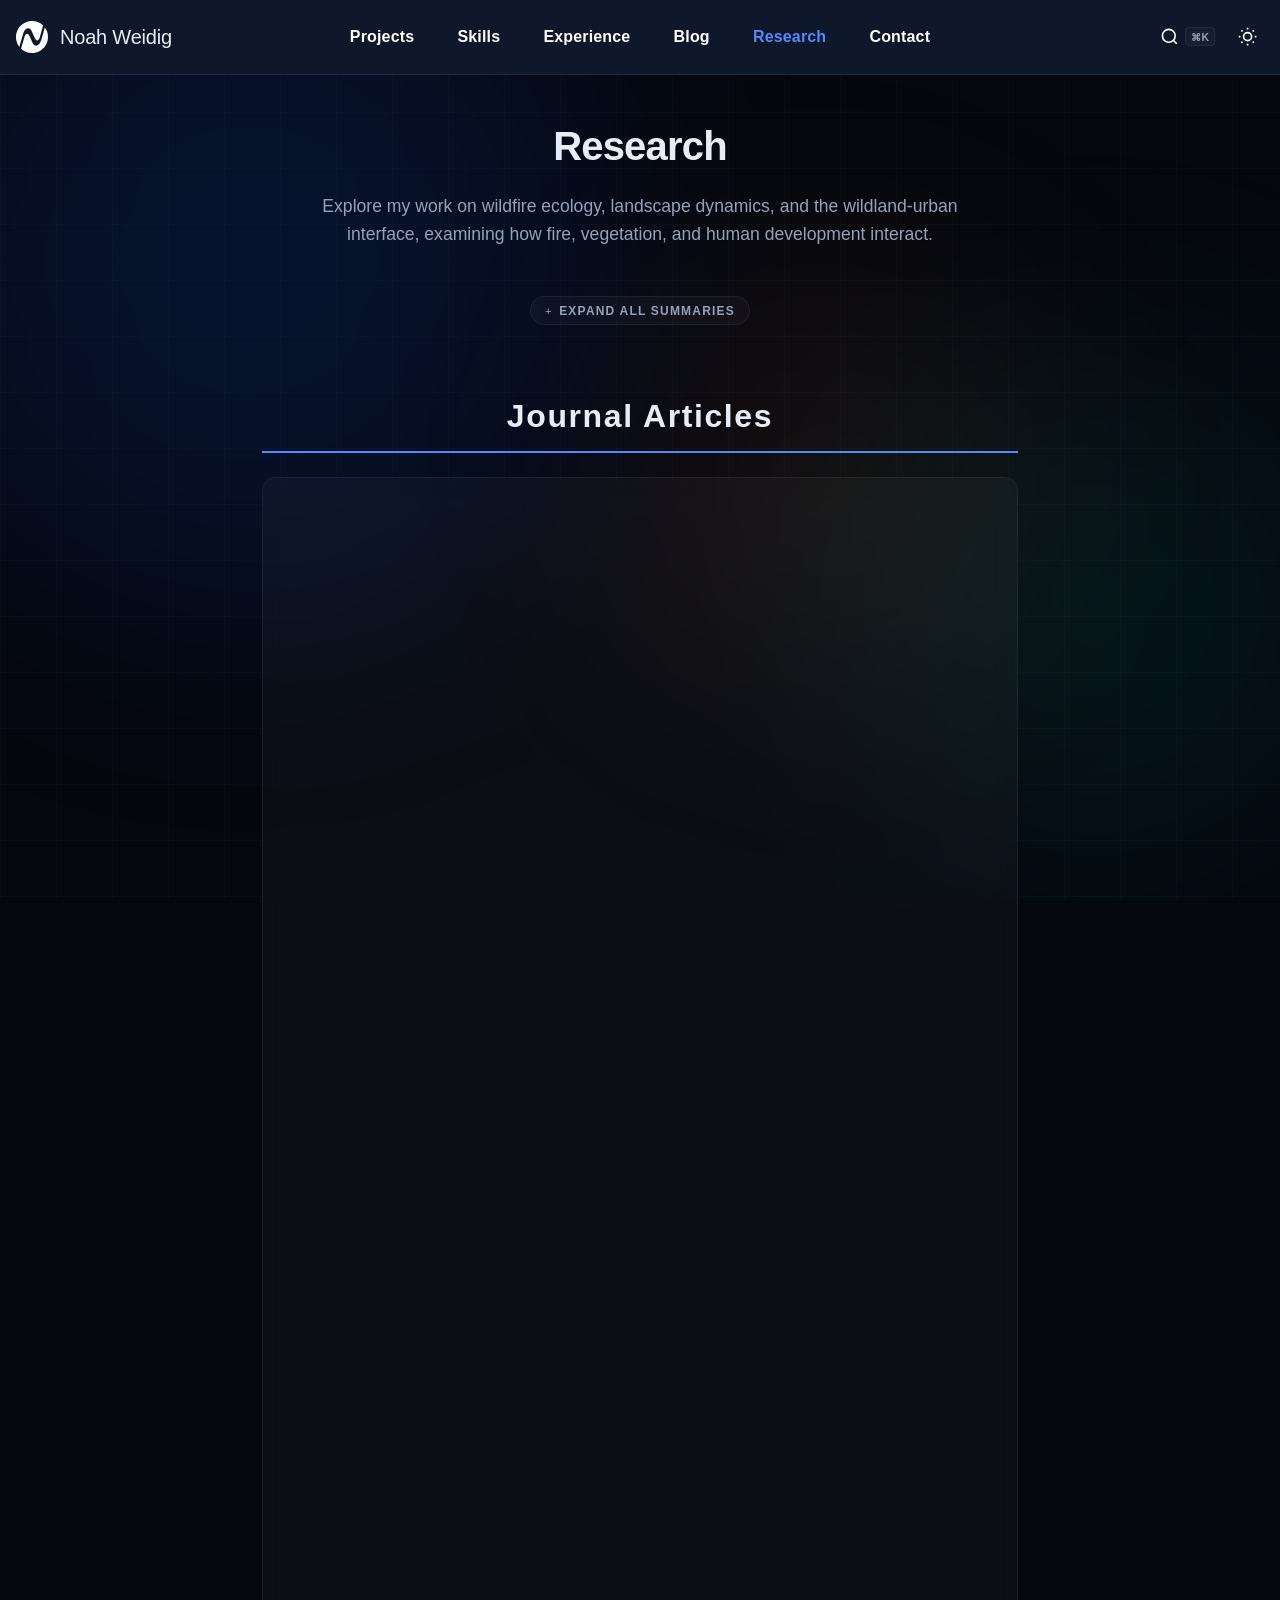
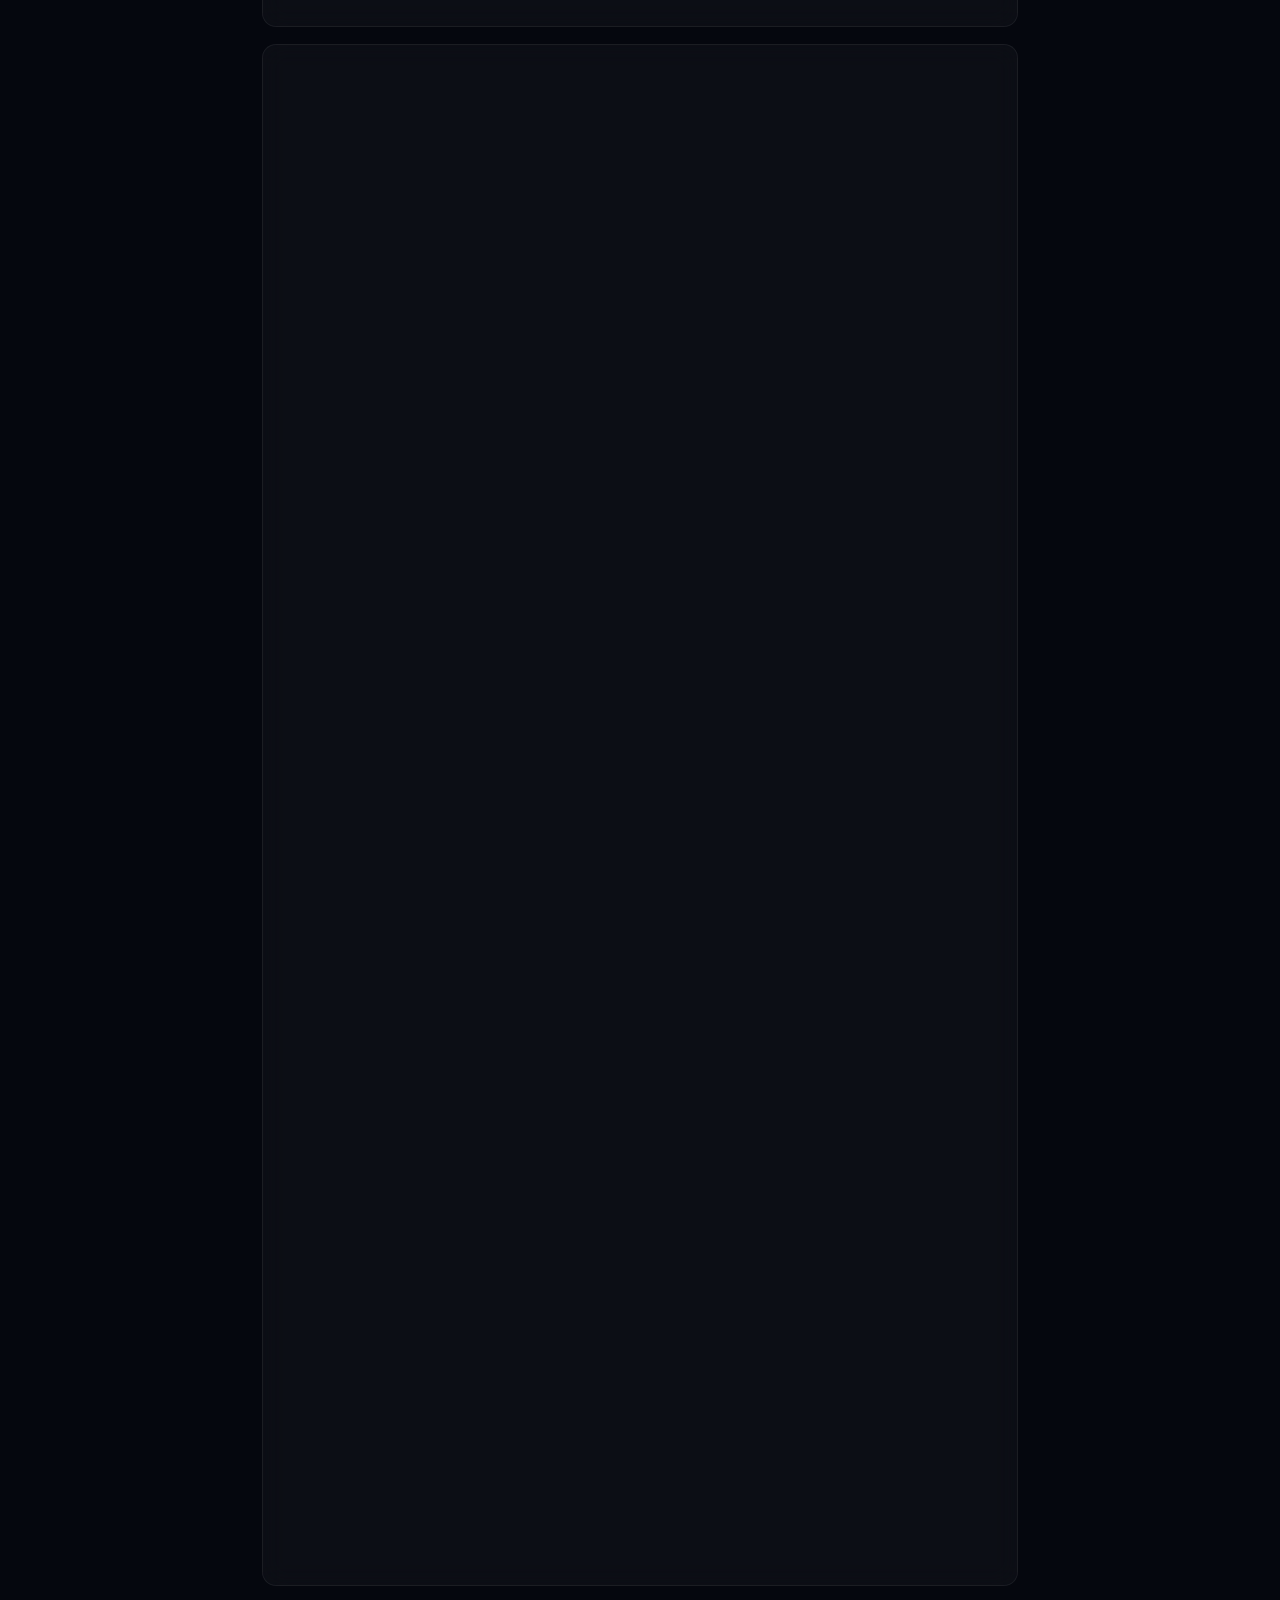
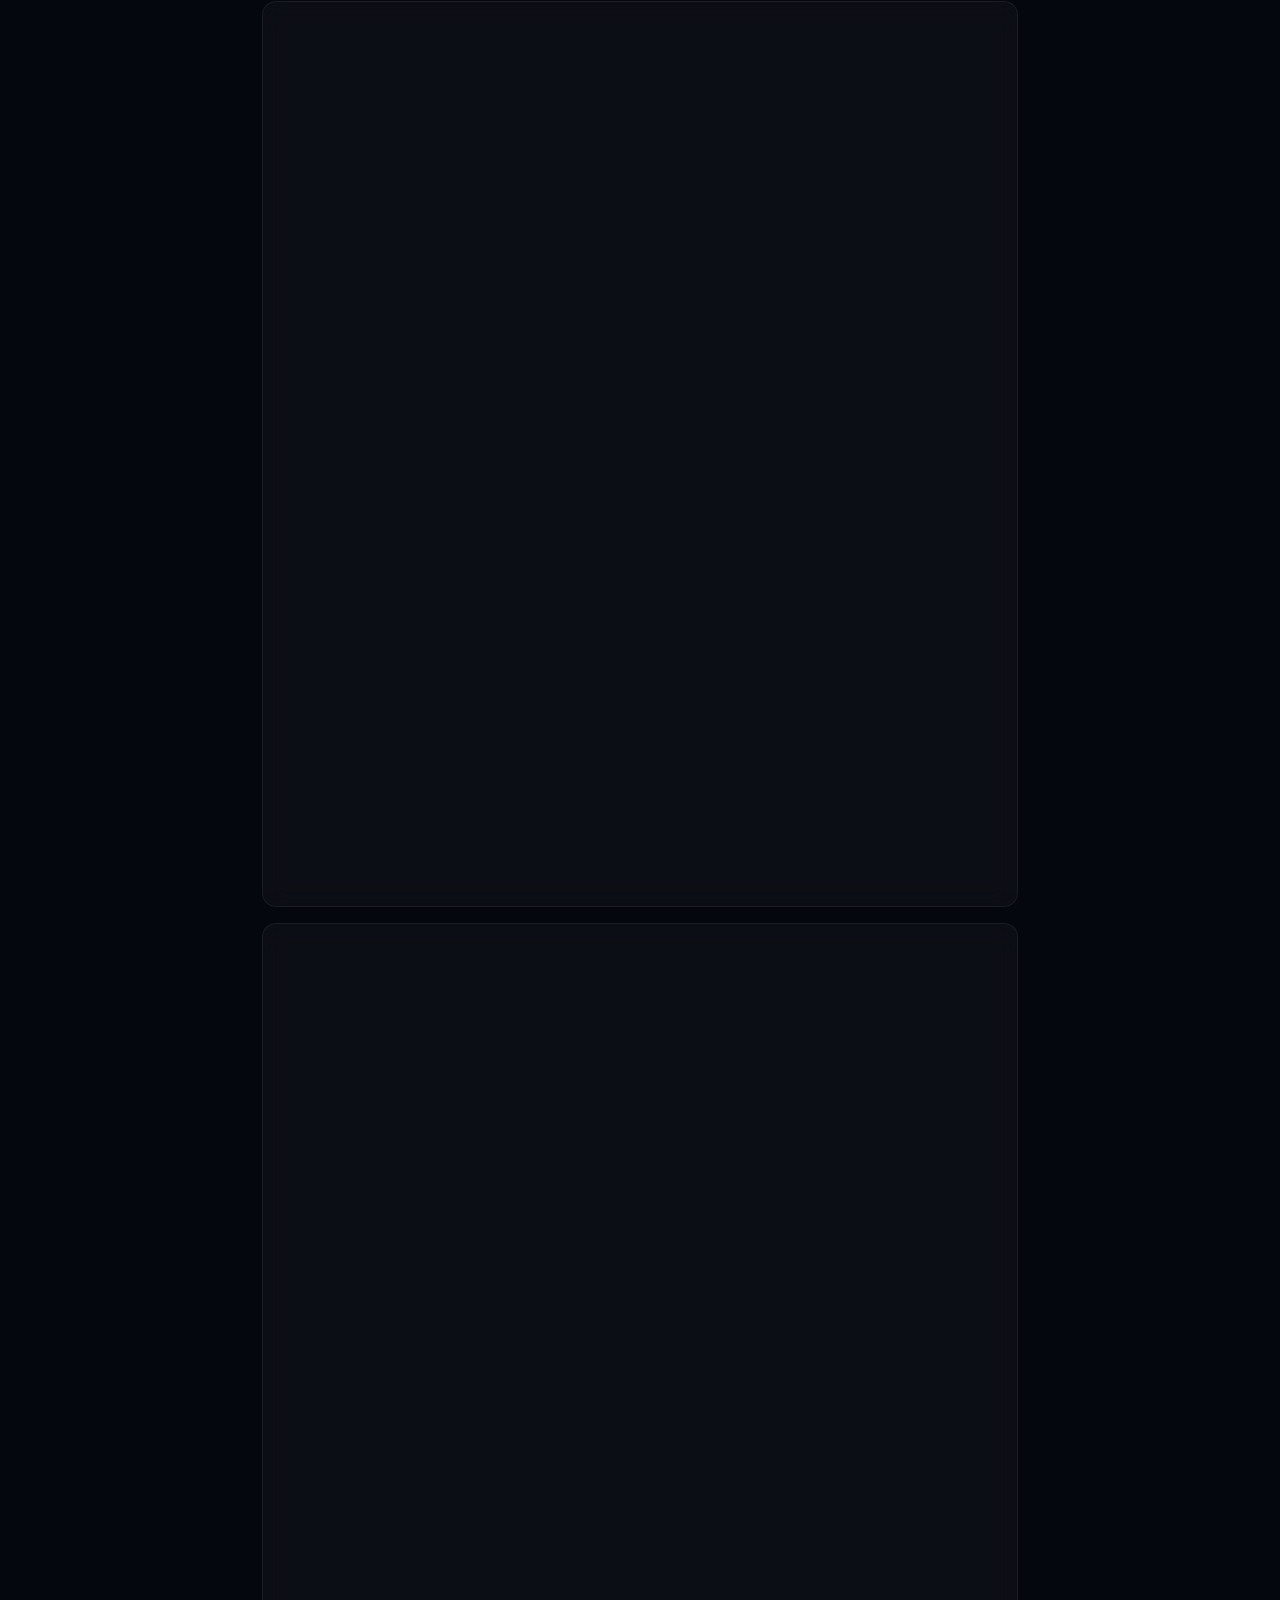
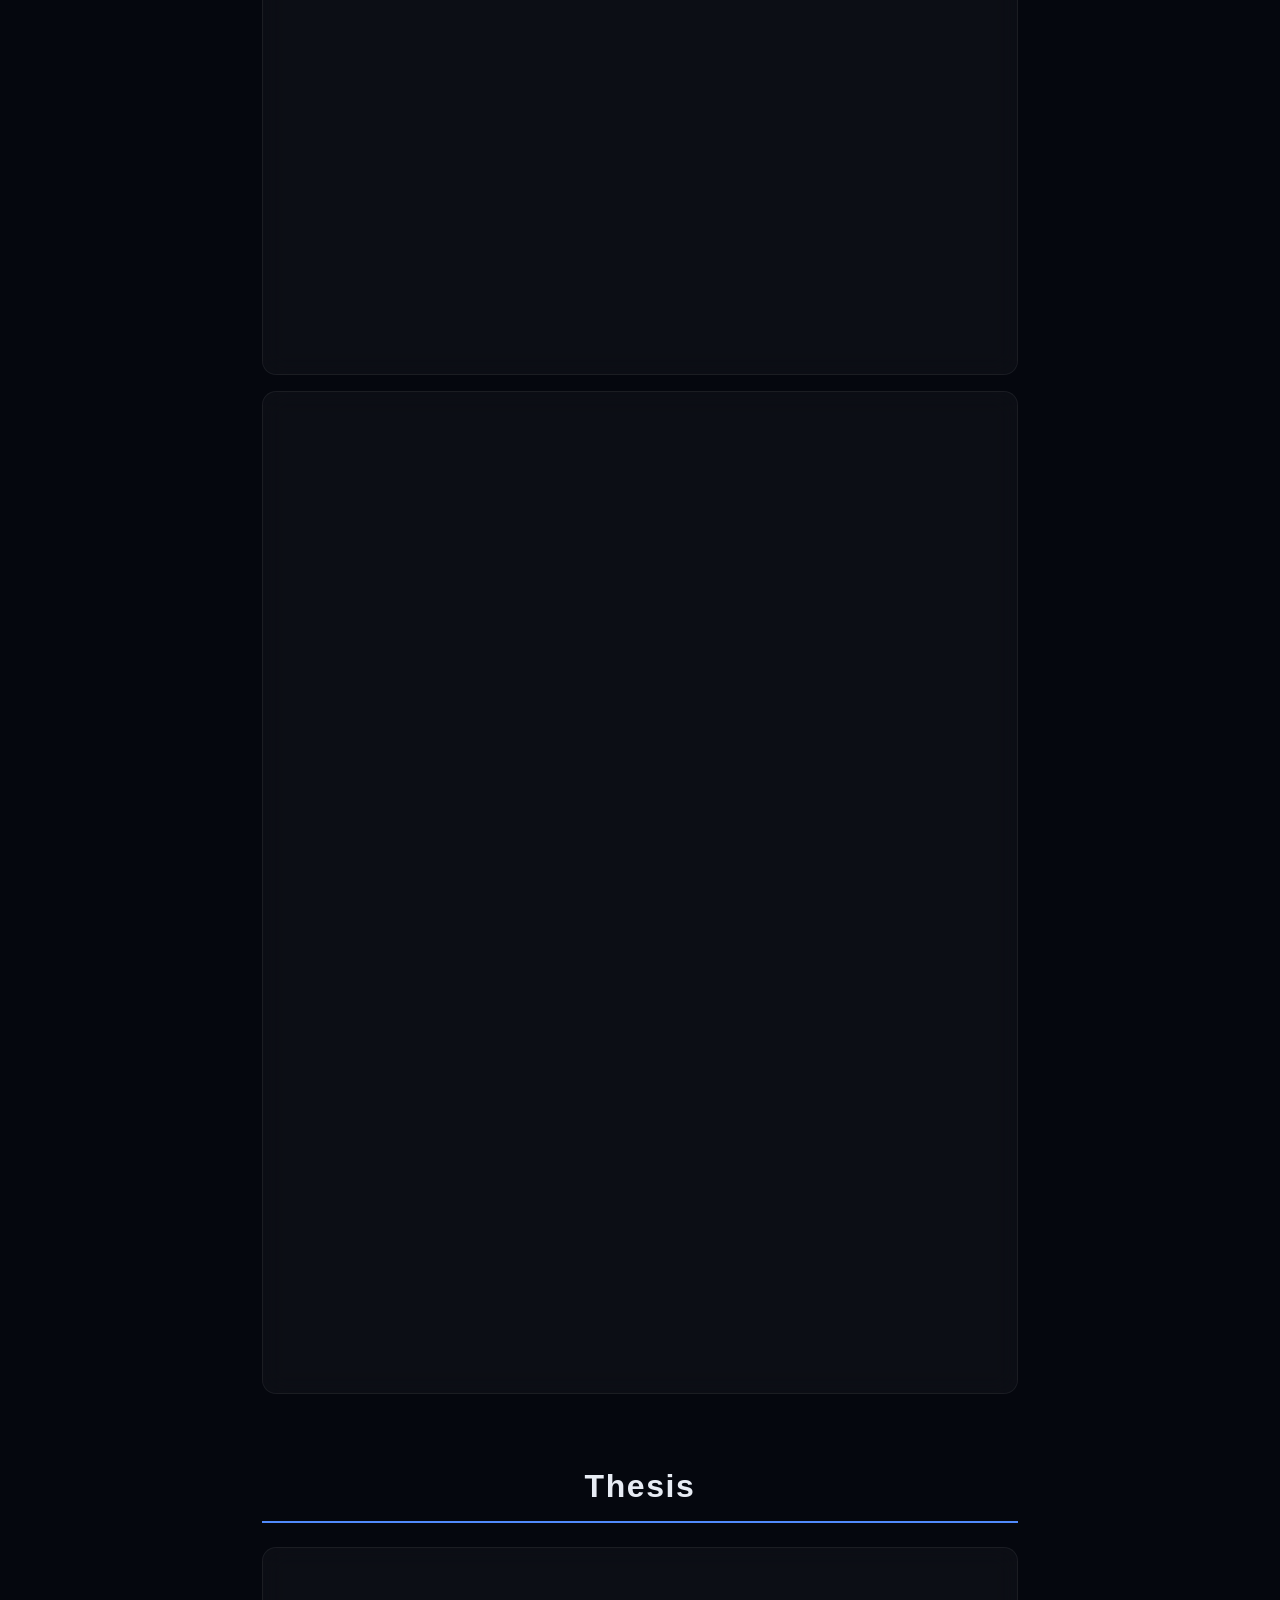
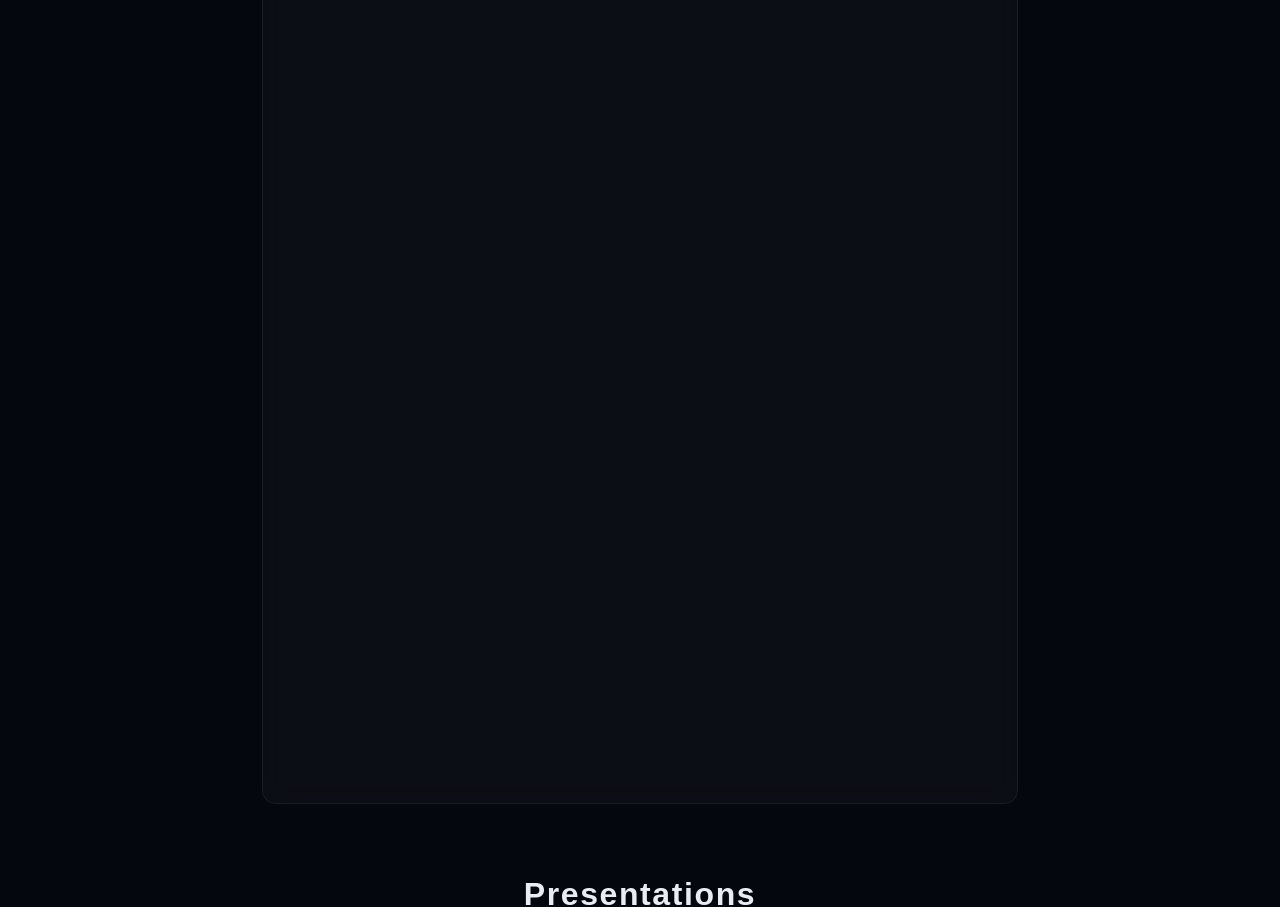
==== commit 1e2f7feb: "Auto-update Zotero pubs" ====
--- a/index.html
+++ b/index.html
@@ -1120,31 +1120,33 @@
 <h2 class="type-heading">Journal Articles</h2><div class="entry"><div class="csl-bib-body" style="line-height:2;padding-left:1em;text-indent:-1em">
   <div class="csl-entry">Ivey, M. A., <strong>Weidig, N. C.</strong>, Ivory II, A. A., &amp; Donovan, V. M. (2026). Regional differences in infilling and land-use conversion characterize woody cover increases across the Eastern United States. <i>Forest Ecology and Management</i>, <i>603</i>, 123446. <a href="https://doi.org/10.1016/j.foreco.2025.123446" target="_blank" rel="noopener noreferrer">https://doi.org/10.1016/j.foreco.2025.123446</a></div>
 </div><div class="entry-actions"><a class="entry-link-btn" href="https://doi.org/10.1016/j.foreco.2025.123446" target="_blank" rel="noopener noreferrer" aria-label="View Online: Regional differences in infilling and land-use conversion characterize woody cover increases across the Eastern United States">View Online</a><button class="copy-btn" title="Copy citation" aria-live="polite"><svg aria-hidden="true" viewBox="0 0 24 24" fill="none" stroke="currentColor" stroke-width="2"><rect x="9" y="9" width="13" height="13" rx="2" ry="2"></rect><path d="M5 15H4a2 2 0 0 1-2-2V4a2 2 0 0 1 2-2h9a2 2 0 0 1 2 2v1"></path></svg> Copy</button><details><summary>Summary</summary><p>Trees and shrubs are expanding into historically open ecosystems across the globe, threatening ecological function and ecosystem services. Across much of the eastern U.S., increasing woody cover has been associated with ecological degradation of forest and savanna ecosystems, and more recently, heightened large wildfire risk. Understanding patterns in woody cover increases will be paramount for assessing potential ecological outcomes and developing region-specific management approaches. Using remotely sensed land-use and vegetation cover data, we quantified changes in woody cover between 2001 and 2021 across land-use types in the eastern U.S. to determine the relative contribution of forest infilling and land-use conversion to woody cover increases. Woody cover increased across a range of land-use types in the eastern U.S. including wetlands, pasturelands, and forests. Infilling of deciduous forests and encroachment in open land-use types such as pasturelands dominated the northeast. In contrast, high levels of land-use conversion from non-woody land-use types to forests along with increasing woody cover in wetlands dominated the southeast. Our findings suggest that increasing woody cover in the eastern U.S. likely reflects both intentional increases of woody cover by silviculture as well as unintentional increases tied to wetland woody encroachment and forest densification. Our findings highlight areas to target ecological impact assessments and management efforts. Further, we demonstrate a growing need to assess the potential impacts of expanding pine plantation area on forest ecology and changing wildfire risk.</p></details></div></div><div class="entry"><div class="csl-bib-body" style="line-height:2;padding-left:1em;text-indent:-1em">
+  <div class="csl-entry">Ivory II, A. A., Wonkka, C. L., McGranahan, D. A., Akpejeluh, P., Kincy, S., <strong>Weidig, N. C.</strong>, Roberts, C. P., Brock, K. M., Silva, C. A., &amp; Donovan, V. M. (2026). Fueling the fire: predicting cogongrass (Imperata cylindrica) impacts on fire behavior across environmental and seasonal gradients. <i>Fire Ecology</i>, <i>22</i>(1), 119. <a href="https://doi.org/10.1186/s42408-026-00574-5" target="_blank" rel="noopener noreferrer">https://doi.org/10.1186/s42408-026-00574-5</a></div>
+</div><div class="entry-actions"><a class="entry-link-btn" href="https://doi.org/10.1186/s42408-026-00574-5" target="_blank" rel="noopener noreferrer" aria-label="View Online: Fueling the fire: predicting cogongrass (Imperata cylindrica) impacts on fire behavior across environmental and seasonal gradients">View Online</a><button class="copy-btn" title="Copy citation" aria-live="polite"><svg aria-hidden="true" viewBox="0 0 24 24" fill="none" stroke="currentColor" stroke-width="2"><rect x="9" y="9" width="13" height="13" rx="2" ry="2"></rect><path d="M5 15H4a2 2 0 0 1-2-2V4a2 2 0 0 1 2-2h9a2 2 0 0 1 2 2v1"></path></svg> Copy</button><details><summary>Summary</summary><p>Invasive species can fundamentally alter fire regimes by modifying fuel characteristics, yet predicting their impacts on fire behavior remains challenging. Cogongrass (Imperata cylindrica), a highly invasive grass spreading across the southeastern US, has been associated with increased fuel loads and fire intensity, but it is unclear how its impacts on fuel load and fire behavior vary across environmental and seasonal gradients. We measured fuel characteristics across 159 cogongrass invaded and non-invaded plots spanning from central Florida to southern Mississippi across multiple seasons. Using these data, we developed custom fuel models in BehavePlus to predict cogongrass effects on surface fire behavior and tree torching across spatial and temporal gradients. Cogongrass invasion increased live fuel loads by up to 1.96 t/ha, with effects strongest in summer and at lower latitudes, and dead fuel loads by up to 1.88 t/ha across all sites. Latitude × invasion interactions indicated that fuel load differences between invaded and non-invaded plots diminished toward northern sites. Cogongrass-driven fuel load alterations elevated surface fire rate of spread (median + 0.75 m/min), and flame length (+ 0.16 m), with the largest increases observed in spring (rate of spread: + 2.60 m/min; flame length: + 0.80 m). Invasion also consistently increased the crown fire transition probability, with magnitudes mirroring those of surface fire effects. Our findings highlight the potential for cogongrass to substantially alter fire behavior across a range of environmental conditions, although the magnitude of these effects varies geographically and tends to be strongest at lower latitudes. These results underscore the importance of targeted management in regional fire planning of invaded landscapes.</p></details></div></div><div class="entry"><div class="csl-bib-body" style="line-height:2;padding-left:1em;text-indent:-1em">
   <div class="csl-entry">Ivey, M. A., Wonkka, C. L., <strong>Weidig, N. C.</strong>, &amp; Donovan, V. M. (2024). Woody cover fuels large wildfire risk in the eastern US. <i>Geophysical Research Letters</i>, <i>51</i>(e2024GL110586). <a href="https://doi.org/10.1029/2024GL110586" target="_blank" rel="noopener noreferrer">https://doi.org/10.1029/2024GL110586</a></div>
 </div><div class="entry-actions"><a class="entry-link-btn" href="https://doi.org/10.1029/2024GL110586" target="_blank" rel="noopener noreferrer" aria-label="View Online: Woody cover fuels large wildfire risk in the eastern US">View Online</a><button class="copy-btn" title="Copy citation" aria-live="polite"><svg aria-hidden="true" viewBox="0 0 24 24" fill="none" stroke="currentColor" stroke-width="2"><rect x="9" y="9" width="13" height="13" rx="2" ry="2"></rect><path d="M5 15H4a2 2 0 0 1-2-2V4a2 2 0 0 1 2-2h9a2 2 0 0 1 2 2v1"></path></svg> Copy</button><details><summary>Summary</summary><p>Large wildfires are increasing in the eastern United States; however, what factors are heightening large wildfire risk remains unclear. Increases in fuel loads from woody encroachment and canopy infilling have been associated with increasing wildfire risk in other US regions. Understanding if and where woody cover increases wildfire risk can help direct proactive fuels management. We characterize multi-scale changes in woody cover through time and assess the relationship between woody cover and large wildfire (&gt;200 ha) occurrence in the eastern US between 1990 and 2020. We found a 37% increase in woody cover across the eastern US, with increases occurring in every ecoregion. The odds of large wildfire increased as woody cover increased in most central and southern ecoregions, where large wildfires were typically more likely in areas with high woody cover (70%–100% cover). Our findings suggest fuels management will be an important tool for reducing large wildfire risk.</p></details></div></div><div class="entry"><div class="csl-bib-body" style="line-height:2;padding-left:1em;text-indent:-1em">
   <div class="csl-entry"><strong>Weidig, N. C.</strong>, Wonkka, C. L., Ivey, M. A., &amp; Donovan, V. M. (2024). Changing large wildfire dynamics in the wildland–urban interface of the eastern United States. <i>International Journal of Wildland Fire</i>, <i>33</i>(12). <a href="https://doi.org/10.1071/WF24110" target="_blank" rel="noopener noreferrer">https://doi.org/10.1071/WF24110</a></div>
 </div><div class="entry-actions"><a class="entry-link-btn" href="https://doi.org/10.1071/WF24110" target="_blank" rel="noopener noreferrer" aria-label="View Online: Changing large wildfire dynamics in the wildland–urban interface of the eastern United States">View Online</a><button class="copy-btn" title="Copy citation" aria-live="polite"><svg aria-hidden="true" viewBox="0 0 24 24" fill="none" stroke="currentColor" stroke-width="2"><rect x="9" y="9" width="13" height="13" rx="2" ry="2"></rect><path d="M5 15H4a2 2 0 0 1-2-2V4a2 2 0 0 1 2-2h9a2 2 0 0 1 2 2v1"></path></svg> Copy</button><details><summary>Summary</summary><p>The recent increase in large wildfires in the eastern United States makes it crucial to examine the subsequent risk to human life and property. In the eastern US, the wildland–urban interface (WUI), where wildfire risk is greatest, has expanded tremendously over the last three decades. Aims: This study aimed to understand how increasing wildfires in the eastern US are manifesting in the WUI. We quantified WUI growth and characterised large (&gt;200 ha) wildfire regimes inside and outside the WUI at multiple spatial scales across the eastern US between 1986 and 2021. WUI wildfires in the eastern US comprised 45% of all large wildfires and 55% of the area burned, were on average 46% larger than non-WUI wildfires, and are becoming more frequent in spring. Most increases in wildfire number and area burned occurred outside of the WUI. The WUI plays an important role in large wildfire dynamics in the eastern US; however, increases in the number of large wildfires have occurred primarily outside the WUI. Our findings highlight important interactions between human development and large wildfire occurrence in the eastern US and should be used to direct future region-specific assessments of changing wildfire risk.</p></details></div></div><div class="entry"><div class="csl-bib-body" style="line-height:2;padding-left:1em;text-indent:-1em">
   <div class="csl-entry"><strong>Weidig, N. C.</strong>, Miller, A. L., &amp; Parker, A. T. (2022). The Goldilocks principle: Finding the balance between water volume and nutrients for ovipositing Culex mosquitoes (Diptera: Culicidae). <i>PLOS ONE</i>, <i>17</i>(11), e0277237. <a href="https://doi.org/10.1371/journal.pone.0277237" target="_blank" rel="noopener noreferrer">https://doi.org/10.1371/journal.pone.0277237</a></div>
 </div><div class="entry-actions"><a class="entry-link-btn" href="https://doi.org/10.1371/journal.pone.0277237" target="_blank" rel="noopener noreferrer" aria-label="View Online: The Goldilocks principle: Finding the balance between water volume and nutrients for ovipositing Culex mosquitoes (Diptera: Culicidae)">View Online</a><button class="copy-btn" title="Copy citation" aria-live="polite"><svg aria-hidden="true" viewBox="0 0 24 24" fill="none" stroke="currentColor" stroke-width="2"><rect x="9" y="9" width="13" height="13" rx="2" ry="2"></rect><path d="M5 15H4a2 2 0 0 1-2-2V4a2 2 0 0 1 2-2h9a2 2 0 0 1 2 2v1"></path></svg> Copy</button><details><summary>Summary</summary><p>Females of container-breeding mosquito species use visual and chemical cues to determine suitable habitats to oviposit their eggs. Female Culex mosquitoes oviposit single egg rafts containing hundreds of eggs on the surface of water in container habitats. In this project, the effects of water volume and nutrient concentration were studied using three semi-controlled field assays to determine the role these parameters play on female Culex mosquito oviposition preference. The results of this study suggest female Culex prefer to oviposit in larger volumes of water and higher concentrations of nutrients separately, but chose intermediate conditions when presented with a combination of these two variables, which follows the Goldilocks principle. This choice may provide their offspring with optimal conditions for development by reducing intraspecific competition, thereby maximizing the biological fitness of the ovipositing Culex females.</p></details></div></div><h2 class="type-heading">Thesis</h2><div class="entry"><div class="csl-bib-body" style="line-height:2;padding-left:1em;text-indent:-1em">
-  <div class="csl-entry"><strong>Weidig, N. C.</strong> (2025). <i>Patterns and drivers of large wildfires within and surrounding the wildland-urban interface of the eastern United States</i> [Masters]. University of Florida.</div>
-</div><div class="entry-actions"><button class="copy-btn" title="Copy citation" aria-live="polite"><svg aria-hidden="true" viewBox="0 0 24 24" fill="none" stroke="currentColor" stroke-width="2"><rect x="9" y="9" width="13" height="13" rx="2" ry="2"></rect><path d="M5 15H4a2 2 0 0 1-2-2V4a2 2 0 0 1 2-2h9a2 2 0 0 1 2 2v1"></path></svg> Copy</button><details><summary>Summary</summary><p>The recent increase in large wildfires in the eastern United States makes it crucial to examine the subsequent risk to human life and property. In the East, thewildland-urban interface (WUI), where wildfire risk is greatest, has expanded tremendously over the last three decades. In this thesis, we aimed to understand how increasing large wildfires in the East are manifesting in the WUI. Using large (≥200 ha) wildfire perimeters, we (1) assessed WUI growth and its relationship with large wildfire regime characteristics and (2) determined the spatial WUI-wildfire relationships and the social and environmental factors driving these patterns over the last three decades in the eastern US at multiple spatial scales. While the WUI only makes up 22% of the East, WUI wildfires comprised 45% of all large wildfires and 55% of the area burned, were on average 46% larger than non-WUI wildfires, and are becoming more frequent in spring. Most increases in wildfire activity occurred outside of the WUI. Additionally, large wildfires burn less often in the WUI and less of the WUI than expected at random; however, wildfires that burn outside of the WUI burn closer to the WUI than expected. Environmental factors and, to a lesser extent, social variables are important for predicting these WUI-wildfire relationships. Higher levels of woody cover, drier conditions, and strained federal suppression resources drove wildfire occurrence in and near the WUI. Our findings highlight important interactions between human development and large wildfire occurrence and the need for proactive fuels management in the East.</p></details></div></div><h2 class="type-heading">Presentations</h2><div class="entry"><div class="csl-bib-body" style="line-height:2;padding-left:1em;text-indent:-1em"> <div class="csl-entry">Ivory II, A. A., Brock, K. M., Johnson, S. A., <strong>Weidig, N. C.</strong>, Hallett, M. T., Acevedo, M. A., &amp; Scheffers, B. R. (2025). Southeastern Myotis (Myotis austroriparius) Use of Stormwater Sewer Systems. <i>Florida Bat Working Group Annual Meeting; Southeastern Bat Diversity Network</i>.</div>
-</div><div class="entry-actions"><button class="copy-btn" title="Copy citation" aria-live="polite"><svg aria-hidden="true" viewBox="0 0 24 24" fill="none" stroke="currentColor" stroke-width="2"><rect x="9" y="9" width="13" height="13" rx="2" ry="2"></rect><path d="M5 15H4a2 2 0 0 1-2-2V4a2 2 0 0 1 2-2h9a2 2 0 0 1 2 2v1"></path></svg> Copy</button><details><summary>Summary</summary><p>As urbanization continues, animals are increasingly compelled to navigate human-altered environments. Here we investigate wildlife use of stormwater sewer systems (SSS), a widespread, subterranean environment resulting from urbanization. We used camera traps to reveal how wildlife exploit subterranean pathways, shedding light on their presence within this anthropogenic context in Alachua County, Florida. From February to May 2023, we documented a total of 35 species of vertebrates within SSS, including amphibians, reptiles, and birds, although mammals dominated our sample. Raccoons and Southeastern Myotis accounted for more than half of all observations, signifying their prevalence and widespread presence within SSS. Our research offers a comprehensive exploration of vertebrate diversity within an unconventional urban habitat and provides valuable insights into the relationship between SSS and species utilization patterns. Ultimately, our research lays the groundwork for future studies and informs the development of ecologically conscientious urban planning strategies.</p></details></div></div><div class="entry"><div class="csl-bib-body" style="line-height:2;padding-left:1em;text-indent:-1em"> <div class="csl-entry">Ivey, M. A., <strong>Weidig, N. C.</strong>, Ivory II, A. A., &amp; Donovan, V. M. (2025). Woody cover increases linked to forest infilling and land conversion in the eastern United States. <i>International Association for Landscape Ecology - North America Annual Conference</i>. </div>
+  <div class="csl-entry"><strong>Weidig, N. C.</strong> (2025). <i>Patterns and drivers of large wildfires within and surrounding the wildland-urban interface of the eastern United States</i> [Masters, University of Florida]. <a href="https://patron.uflib.ufl.edu/UFE0062783/00001/pdf" target="_blank" rel="noopener noreferrer">https://patron.uflib.ufl.edu/UFE0062783/00001/pdf</a></div>
+</div><div class="entry-actions"><a class="entry-link-btn" href="https://patron.uflib.ufl.edu/UFE0062783/00001/pdf" target="_blank" rel="noopener noreferrer" aria-label="View Online: Patterns and drivers of large wildfires within and surrounding the wildland-urban interface of the eastern United States">View Online</a><button class="copy-btn" title="Copy citation" aria-live="polite"><svg aria-hidden="true" viewBox="0 0 24 24" fill="none" stroke="currentColor" stroke-width="2"><rect x="9" y="9" width="13" height="13" rx="2" ry="2"></rect><path d="M5 15H4a2 2 0 0 1-2-2V4a2 2 0 0 1 2-2h9a2 2 0 0 1 2 2v1"></path></svg> Copy</button><details><summary>Summary</summary><p>The recent increase in large wildfires in the eastern United States makes it crucial to examine the subsequent risk to human life and property. In the East, the wildland-urban interface (WUI), where wildfire risk is greatest, has expanded tremendously over the last three decades. In this thesis, we aimed to understand how increasing large wildfires in the East are manifesting in the WUI. Using large (≥200 ha) wildfire perimeters, we (1) assessed WUI growth and its relationship with large wildfire regime characteristics and (2) determined the spatial WUI-wildfire relationships and the social and environmental factors driving these patterns over the last three decades in the eastern US at multiple spatial scales. While the WUI only makes up 22% of the East, WUI wildfires comprised 45% of all large wildfires and 55% of the area burned, were on average 46% larger than non-WUI wildfires, and are becoming more frequent in spring. Most increases in wildfire activity occurred outside of the WUI. Additionally, large wildfires burn less often in the WUI and less of the WUI than expected at random; however, wildfires that burn outside of the WUI burn closer to the WUI than expected. Environmental factors and, to a lesser extent, social variables are important for predicting these WUI-wildfire relationships. Higher levels of woody cover, drier conditions, and strained federal suppression resources drove wildfire occurrence in and near the WUI. Our findings highlight important interactions between human development and large wildfire occurrence and the need for proactive fuels management in the East.</p></details></div></div><h2 class="type-heading">Presentations</h2><div class="entry"><div class="csl-bib-body" style="line-height:2;padding-left:1em;text-indent:-1em"> <div class="csl-entry"><strong>Weidig, N. C.</strong>, Wonkka, C. L., Ivey, M. A., Johnson, D. J., &amp; Donovan, V. M. (2025). Fire at the fringe: Drivers of large wildfires in and near the wildland-urban interface of the eastern United States. <i>Ecological Society of America</i>. </div>
+</div><div class="entry-actions"><a class="entry-link-btn" href="https://events.rdmobile.com/Lists/Details/2996882" target="_blank" rel="noopener noreferrer" aria-label="View Online: Fire at the fringe: Drivers of large wildfires in and near the wildland-urban interface of the eastern United States">View Online</a><button class="copy-btn" title="Copy citation" aria-live="polite"><svg aria-hidden="true" viewBox="0 0 24 24" fill="none" stroke="currentColor" stroke-width="2"><rect x="9" y="9" width="13" height="13" rx="2" ry="2"></rect><path d="M5 15H4a2 2 0 0 1-2-2V4a2 2 0 0 1 2-2h9a2 2 0 0 1 2 2v1"></path></svg> Copy</button><details><summary>Summary</summary><p>Large wildfires are increasing in the eastern U.S., which contains the greatest amount of wildland-urban interface (WUI) compared to the rest of the country. Wildfires in and near the WUI pose the greatest risk to human life and property. However, the spatial relationship between large wildfires and the WUI in the eastern U.S., as well as which factors drive these patterns, remains unclear. Using large wildfire (&gt;200 ha) data from 1991 and 2021, we (1) assessed the spatial relationships of large wildfires relative to the WUI and (2) modeled these relationships using a variety of social and environmental variables at multiple spatial scales. Specifically, we assessed wildfire WUI status (intersecting or outside the WUI), distance to WUI, and proportion of WUI area burned.
+
+We found that fewer large wildfires burned in the WUI compared to randomly selected locations within the study region. Wildfires that intersected the WUI burned either a very small or very large proportion of the WUI; however, wildfires outside the WUI burned closer to it than expected by chance. At the largest spatial scale, our global model containing weather, fuel, ignition, and suppression-related variables best explained the relationship between wildfires and the WUI. Overall, wildfires in the WUI burned in areas with higher woody cover, more suppression resources nearby, higher road density, lower precipitation, lower wind speed, and during times when suppression resources were more strained than wildfires outside the WUI. As wildfires burned a greater proportion of the WUI, these trends were heightened. Large wildfires that burned closer to the WUI had higher woody cover, higher road density, and lower fuel moisture. At the regional scale, significantly correlated factors driving these relationships varied among eastern ecoregions, suggesting regionally context-dependent wildfire risk. Our findings highlight the need for region-specific wildfire risk management and improved fire suppression planning.</p></details></div></div><div class="entry"><div class="csl-bib-body" style="line-height:2;padding-left:1em;text-indent:-1em"> <div class="csl-entry">Ivey, M. A., <strong>Weidig, N. C.</strong>, Ivory II, A. A., &amp; Donovan, V. M. (2025). Woody cover increases linked to forest infilling and land conversion in the eastern United States. <i>International Association for Landscape Ecology - North America Annual Conference</i>. </div>
 </div><div class="entry-actions"><a class="entry-link-btn" href="https://www.ialena.org/uploads/9/4/8/2/94821076/iale_program_handout_final.pdf" target="_blank" rel="noopener noreferrer" aria-label="View Online: Woody cover increases linked to forest infilling and land conversion in the eastern United States">View Online</a><button class="copy-btn" title="Copy citation" aria-live="polite"><svg aria-hidden="true" viewBox="0 0 24 24" fill="none" stroke="currentColor" stroke-width="2"><rect x="9" y="9" width="13" height="13" rx="2" ry="2"></rect><path d="M5 15H4a2 2 0 0 1-2-2V4a2 2 0 0 1 2-2h9a2 2 0 0 1 2 2v1"></path></svg> Copy</button><details><summary>Summary</summary><p>Woody cover increases in historically open ecosystems are occurring across the globe, leading to ecosystem degradation and increased wildfire risk. Tree and shrub cover is increasing in the eastern United States, which historically was dominated by open forest ecosystems; however, it is still unclear whether recent woody cover increases are due to infilling, linked to ecosystem degradation due to fire suppression, or to land use changes such as conversion of croplands to commercial pine plantations. Understanding the nature of recent woody cover increases is essential for identifying and addressing potential risks to ecosystem function and human activities. Using remotely sensed data, we quantified woody cover changes from 2001 to 2021 across land use types and compared the relative contribution of infilling and land-use conversion to increasing woody cover trends. We found that although overall forest cover had decreased, remaining forests became denser, especially deciduous forests. This infilling contributed the majority of increasing woody cover on the landscape. However, the conversion of non-forested land-cover types to evergreen forests was also a significant contributor to increasing woody cover on the landscape, especially in the southern half of the region. Our findings suggest that forest infilling is the greatest contributor to increasing woody cover in the eastern U.S., suggesting the continued degradation of fire-dependent open forests in the eastern U.S.</p></details></div></div><div class="entry"><div class="csl-bib-body" style="line-height:2;padding-left:1em;text-indent:-1em"> <div class="csl-entry">Donovan, V. M., Crandall, R. M., Fill, J. M., Ivey, M. A., Ivory II, A. A., <strong>Weidig, N. C.</strong>, &amp; Wonkka, C. L. (2025). Unravelling changing wildfire regime dynamics in the eastern United States. <i>Auburn University College of Forest, Wildlife and Environment Invited Seminar</i>.</div>
-</div><div class="entry-actions"><button class="copy-btn" title="Copy citation" aria-live="polite"><svg aria-hidden="true" viewBox="0 0 24 24" fill="none" stroke="currentColor" stroke-width="2"><rect x="9" y="9" width="13" height="13" rx="2" ry="2"></rect><path d="M5 15H4a2 2 0 0 1-2-2V4a2 2 0 0 1 2-2h9a2 2 0 0 1 2 2v1"></path></svg> Copy</button></div></div><div class="entry"><div class="csl-bib-body" style="line-height:2;padding-left:1em;text-indent:-1em"> <div class="csl-entry">Alexander, H. D., Donovan, V. M., Lamounier Moura, A., Lazzaro, L. G., <strong>Weidig, N. C.</strong>, &amp; Ivey, M. A. (2025). Shifting forest structure and composition following decades of fire exclusion in the eastern U.S.: Implications for prescribed fire restoration and wildfires. <i>Proceedings of the 4th Fire Ecology and Management Symposium (FES-412)</i>, <i>4</i>.</div>
+</div><div class="entry-actions"><button class="copy-btn" title="Copy citation" aria-live="polite"><svg aria-hidden="true" viewBox="0 0 24 24" fill="none" stroke="currentColor" stroke-width="2"><rect x="9" y="9" width="13" height="13" rx="2" ry="2"></rect><path d="M5 15H4a2 2 0 0 1-2-2V4a2 2 0 0 1 2-2h9a2 2 0 0 1 2 2v1"></path></svg> Copy</button><details><summary>Summary</summary><p>Dr. Donovan discussed her research on changing wildfire dynamics in the eastern U.S., highlighting trends of increasing wildfire size, frequency, and shifts in seasonality. She also explored how rising woody cover and climate-woody cover interactions contribute to wildfire risk. Her findings are crucial for improving wildfire risk management strategies.</p></details></div></div><div class="entry"><div class="csl-bib-body" style="line-height:2;padding-left:1em;text-indent:-1em"> <div class="csl-entry">Ivory II, A. A., Brock, K. M., Johnson, S. A., <strong>Weidig, N. C.</strong>, Hallett, M. T., Acevedo, M. A., &amp; Scheffers, B. R. (2025). Southeastern Myotis (Myotis austroriparius) Use of Stormwater Sewer Systems. <i>Florida Bat Working Group Annual Meeting; Southeastern Bat Diversity Network</i>.</div>
+</div><div class="entry-actions"><button class="copy-btn" title="Copy citation" aria-live="polite"><svg aria-hidden="true" viewBox="0 0 24 24" fill="none" stroke="currentColor" stroke-width="2"><rect x="9" y="9" width="13" height="13" rx="2" ry="2"></rect><path d="M5 15H4a2 2 0 0 1-2-2V4a2 2 0 0 1 2-2h9a2 2 0 0 1 2 2v1"></path></svg> Copy</button><details><summary>Summary</summary><p>As urbanization continues, animals are increasingly compelled to navigate human-altered environments. Here we investigate wildlife use of stormwater sewer systems (SSS), a widespread, subterranean environment resulting from urbanization. We used camera traps to reveal how wildlife exploit subterranean pathways, shedding light on their presence within this anthropogenic context in Alachua County, Florida. From February to May 2023, we documented a total of 35 species of vertebrates within SSS, including amphibians, reptiles, and birds, although mammals dominated our sample. Raccoons and Southeastern Myotis accounted for more than half of all observations, signifying their prevalence and widespread presence within SSS. Our research offers a comprehensive exploration of vertebrate diversity within an unconventional urban habitat and provides valuable insights into the relationship between SSS and species utilization patterns. Ultimately, our research lays the groundwork for future studies and informs the development of ecologically conscientious urban planning strategies.</p></details></div></div><div class="entry"><div class="csl-bib-body" style="line-height:2;padding-left:1em;text-indent:-1em"> <div class="csl-entry">Alexander, H. D., Donovan, V. M., Lamounier Moura, A., Lazzaro, L. G., <strong>Weidig, N. C.</strong>, &amp; Ivey, M. A. (2025). Shifting forest structure and composition following decades of fire exclusion in the eastern U.S.: Implications for prescribed fire restoration and wildfires. <i>Proceedings of the 4th Fire Ecology and Management Symposium (FES-412)</i>, <i>4</i>.</div>
 </div><div class="entry-actions"><button class="copy-btn" title="Copy citation" aria-live="polite"><svg aria-hidden="true" viewBox="0 0 24 24" fill="none" stroke="currentColor" stroke-width="2"><rect x="9" y="9" width="13" height="13" rx="2" ry="2"></rect><path d="M5 15H4a2 2 0 0 1-2-2V4a2 2 0 0 1 2-2h9a2 2 0 0 1 2 2v1"></path></svg> Copy</button></div></div><div class="entry"><div class="csl-bib-body" style="line-height:2;padding-left:1em;text-indent:-1em"> <div class="csl-entry"><strong>Weidig, N. C.</strong>, Wonkka, C. L., Ivey, M. A., Johnson, D. J., &amp; Donovan, V. M. (2025). Fire at the fringe: Drivers of large wildfires in and near the wildland-urban interface of the eastern United States. <i>International Association for Landscape Ecology - North America Annual Conference</i>. </div>
 </div><div class="entry-actions"><a class="entry-link-btn" href="https://www.ialena.org/uploads/9/4/8/2/94821076/iale_program_handout_final.pdf" target="_blank" rel="noopener noreferrer" aria-label="View Online: Fire at the fringe: Drivers of large wildfires in and near the wildland-urban interface of the eastern United States">View Online</a><button class="copy-btn" title="Copy citation" aria-live="polite"><svg aria-hidden="true" viewBox="0 0 24 24" fill="none" stroke="currentColor" stroke-width="2"><rect x="9" y="9" width="13" height="13" rx="2" ry="2"></rect><path d="M5 15H4a2 2 0 0 1-2-2V4a2 2 0 0 1 2-2h9a2 2 0 0 1 2 2v1"></path></svg> Copy</button><details><summary>Summary</summary><p>Large wildfires are increasing in the eastern U.S., which contains the greatest amount of WUI compared to the rest of the country. Wildfires in and near the WUI pose the greatest risk to human life and property. However, the spatial relationship between large wildfires and the WUI in the eastern U.S., as well as which factors drive these patterns, remains unclear. Using large wildfire (&gt;200 ha) data from 1991 and 2021, we (1) assessed the spatial relationships of large wildfires relative to the WUI and (2) modeled these relationships using a variety of social and environmental variables at multiple spatial scales. Specifically, we assessed wildfire WUI status (intersecting or outside the WUI), distance to WUI, and proportion of WUI area burned. We found that fewer wildfires burned in the WUI compared to a random distribution. Wildfires that intersected the WUI burned either a very small or very large proportion of the WUI; however, wildfires outside the WUI burned closer to it than expected at random. At the largest spatial scale, our global model containing weather, fuel, ignition, and suppression-related variables best explained the relationship between wildfires and the WUI. Overall, wildfires in the WUI burned in areas with higher woody cover, more suppression resources nearby, higher road density, lower precipitation, lower wind speed and during times when suppression resources were more strained than wildfires outside the WUI. Wildfires that burned a larger proportion of the WUI or burned closer to the WUI experienced similar trends compared to wildfires that burned a smaller proportion of the WUI or burned farther from the WUI. At the regional scale, factors driving these relationships varied among eastern ecoregions. Our findings highlight the need for region-specific wildfire risk management and improved fire suppression planning.</p></details></div></div><div class="entry"><div class="csl-bib-body" style="line-height:2;padding-left:1em;text-indent:-1em"> <div class="csl-entry">Donovan, V. M., <strong>Weidig, N. C.</strong>, Ivey, M. A., Crandall, R. M., Fill, J. M., &amp; Wonkka, C. L. (2025). Unravelling changing wildfire regime dynamics in the eastern United States. <i>International Association for Landscape Ecology - North America Annual Conference</i>. </div>
-</div><div class="entry-actions"><a class="entry-link-btn" href="https://www.ialena.org/uploads/9/4/8/2/94821076/iale_program_handout_final.pdf" target="_blank" rel="noopener noreferrer" aria-label="View Online: Unravelling changing wildfire regime dynamics in the eastern United States">View Online</a><button class="copy-btn" title="Copy citation" aria-live="polite"><svg aria-hidden="true" viewBox="0 0 24 24" fill="none" stroke="currentColor" stroke-width="2"><rect x="9" y="9" width="13" height="13" rx="2" ry="2"></rect><path d="M5 15H4a2 2 0 0 1-2-2V4a2 2 0 0 1 2-2h9a2 2 0 0 1 2 2v1"></path></svg> Copy</button><details><summary>Summary</summary><p>Wildfire risk is changing across the globe. We provide a summary of ongoing investigations into changes in large (&gt;200 ha) wildfire activity across multiple scales in the eastern U.S. and the interacting factors affecting wildfire risk. We found shifting wildfire regime characteristics across south and central ecoregions in the east that include increasing wildfire number, size, and annual occurrence, along with changes in wildfire seasonality. Human ignitions started most wildfires in the eastern U.S., though in the Southern Coastal Plain, the majority of area burned was caused by naturally started wildfires. Just under half of all wildfires burned within the Wildland-Urban Interface (WUI), where the greatest risk to human life and property from wildfires exists. However, increasing trends in large wildfire are largely occurring outside the WUI. We find factors such as suppression potential, weather conditions, and fuels influence this dynamic. We also identified long-term increases in woody cover across eastern ecoregions, linking higher levels of woody cover to heightened wildfire risk in multiple locations. Further investigations find that climate-woody cover interactions strongly predict large wildfire occurrence across numerous eastern ecoregions. While further research into the drivers of changing large wildfire patterns is needed, we suggest the strategic application of fuels management along with the development of fire-resistant homes and buildings to enhance community resilience to wildfire.</p></details></div></div><div class="entry"><div class="csl-bib-body" style="line-height:2;padding-left:1em;text-indent:-1em"> <div class="csl-entry">Donovan, V. M., <strong>Weidig, N. C.</strong>, Ivey, M. A., Crandall, R. M., Fill, J. M., &amp; Wonkka, C. L. (2025). Changing large wildfire regime dynamics in the eastern United States. <i>Oak Woodlands &amp; Forests Fire Consortium</i>.</div>
-</div><div class="entry-actions"><button class="copy-btn" title="Copy citation" aria-live="polite"><svg aria-hidden="true" viewBox="0 0 24 24" fill="none" stroke="currentColor" stroke-width="2"><rect x="9" y="9" width="13" height="13" rx="2" ry="2"></rect><path d="M5 15H4a2 2 0 0 1-2-2V4a2 2 0 0 1 2-2h9a2 2 0 0 1 2 2v1"></path></svg> Copy</button><details><summary>Summary</summary><p>Dr. Donovan will provide a summary of her lab’s ongoing research investigations into changes in large (&gt;200 ha) wildfire activity across multiple scales in the eastern U.S. and the interacting factors affecting wildfire risk. Specifically, we found shifting wildfire regime characteristics across south and central ecoregions in the east that include increasing wildfire number, size, and annual occurrence, along with changes in wildfire seasonality.  Just under half of all wildfires burned within the wildland-urban interface (WUI), where the greatest risk to human life and property from wildfires exists. Increases in large wildfire are largely occurring outside the WUI, though these wildfires tend to be closer to the WUI than expected at random. We find factors such as suppression potential, weather conditions, and patterns in woody cover influence the WUI-wildfire dynamic, but relationships vary regionally. We also identified long-term increases in woody cover across eastern ecoregions, linking higher levels of woody cover to heightened wildfire risk in multiple locations. Further investigations have found that woody cover interactions with short-term drought strongly predict large wildfire occurrence across numerous eastern ecoregions. While further research into the drivers of changing large wildfire patterns is needed, we suggest the strategic application of fuels management along with the development of fire-resistant homes and buildings to enhance community resilience to wildfire in the east.</p></details></div></div><div class="entry"><div class="csl-bib-body" style="line-height:2;padding-left:1em;text-indent:-1em"> <div class="csl-entry"><strong>Weidig, N. C.</strong>, Wonkka, C. L., Ivey, M. A., Johnson, D. J., &amp; Donovan, V. M. (2025). Fire at the fringe: Drivers of large wildfires in and near the wildland-urban interface of the eastern United States. <i>Ecological Society of America</i>.</div>
-</div><div class="entry-actions"><button class="copy-btn" title="Copy citation" aria-live="polite"><svg aria-hidden="true" viewBox="0 0 24 24" fill="none" stroke="currentColor" stroke-width="2"><rect x="9" y="9" width="13" height="13" rx="2" ry="2"></rect><path d="M5 15H4a2 2 0 0 1-2-2V4a2 2 0 0 1 2-2h9a2 2 0 0 1 2 2v1"></path></svg> Copy</button><details><summary>Summary</summary><p>Large wildfires are increasing in the eastern U.S., which contains the greatest amount of wildland-urban interface (WUI) compared to the rest of the country. Wildfires in and near the WUI pose the greatest risk to human life and property. However, the spatial relationship between large wildfires and the WUI in the eastern U.S., as well as which factors drive these patterns, remains unclear. Using large wildfire (&gt;200 ha) data from 1991 and 2021, we (1) assessed the spatial relationships of large wildfires relative to the WUI and (2) modeled these relationships using a variety of social and environmental variables at multiple spatial scales. Specifically, we assessed wildfire WUI status (intersecting or outside the WUI), distance to WUI, and proportion of WUI area burned.
-
-We found that fewer large wildfires burned in the WUI compared to randomly selected locations within the study region. Wildfires that intersected the WUI burned either a very small or very large proportion of the WUI; however, wildfires outside the WUI burned closer to it than expected by chance. At the largest spatial scale, our global model containing weather, fuel, ignition, and suppression-related variables best explained the relationship between wildfires and the WUI. Overall, wildfires in the WUI burned in areas with higher woody cover, more suppression resources nearby, higher road density, lower precipitation, lower wind speed, and during times when suppression resources were more strained than wildfires outside the WUI. As wildfires burned a greater proportion of the WUI, these trends were heightened. Large wildfires that burned closer to the WUI had higher woody cover, higher road density, and lower fuel moisture. At the regional scale, significantly correlated factors driving these relationships varied among eastern ecoregions, suggesting regionally context-dependent wildfire risk. Our findings highlight the need for region-specific wildfire risk management and improved fire suppression planning.</p></details></div></div><div class="entry"><div class="csl-bib-body" style="line-height:2;padding-left:1em;text-indent:-1em"> <div class="csl-entry"><strong>Weidig, N. C.</strong>, Wonkka, C. L., Ivey, M. A., Johnson, D. J., &amp; Donovan, V. M. (2025). Key drivers of large wildfires in and near the eastern United States wildland-urban interface. <i>University of Florida Office of Graduate Professional Development Graduate Student Research Day</i>.</div>
+</div><div class="entry-actions"><a class="entry-link-btn" href="https://www.ialena.org/uploads/9/4/8/2/94821076/iale_program_handout_final.pdf" target="_blank" rel="noopener noreferrer" aria-label="View Online: Unravelling changing wildfire regime dynamics in the eastern United States">View Online</a><button class="copy-btn" title="Copy citation" aria-live="polite"><svg aria-hidden="true" viewBox="0 0 24 24" fill="none" stroke="currentColor" stroke-width="2"><rect x="9" y="9" width="13" height="13" rx="2" ry="2"></rect><path d="M5 15H4a2 2 0 0 1-2-2V4a2 2 0 0 1 2-2h9a2 2 0 0 1 2 2v1"></path></svg> Copy</button><details><summary>Summary</summary><p>Wildfire risk is changing across the globe. We provide a summary of ongoing investigations into changes in large (&gt;200 ha) wildfire activity across multiple scales in the eastern U.S. and the interacting factors affecting wildfire risk. We found shifting wildfire regime characteristics across south and central ecoregions in the east that include increasing wildfire number, size, and annual occurrence, along with changes in wildfire seasonality. Human ignitions started most wildfires in the eastern U.S., though in the Southern Coastal Plain, the majority of area burned was caused by naturally started wildfires. Just under half of all wildfires burned within the Wildland-Urban Interface (WUI), where the greatest risk to human life and property from wildfires exists. However, increasing trends in large wildfire are largely occurring outside the WUI. We find factors such as suppression potential, weather conditions, and fuels influence this dynamic. We also identified long-term increases in woody cover across eastern ecoregions, linking higher levels of woody cover to heightened wildfire risk in multiple locations. Further investigations find that climate-woody cover interactions strongly predict large wildfire occurrence across numerous eastern ecoregions. While further research into the drivers of changing large wildfire patterns is needed, we suggest the strategic application of fuels management along with the development of fire-resistant homes and buildings to enhance community resilience to wildfire.</p></details></div></div><div class="entry"><div class="csl-bib-body" style="line-height:2;padding-left:1em;text-indent:-1em"> <div class="csl-entry"><strong>Weidig, N. C.</strong>, Wonkka, C. L., Ivey, M. A., Johnson, D. J., &amp; Donovan, V. M. (2025). Key drivers of large wildfires in and near the eastern United States wildland-urban interface. <i>University of Florida Office of Graduate Professional Development Graduate Student Research Day</i>.</div>
 </div><div class="entry-actions"><button class="copy-btn" title="Copy citation" aria-live="polite"><svg aria-hidden="true" viewBox="0 0 24 24" fill="none" stroke="currentColor" stroke-width="2"><rect x="9" y="9" width="13" height="13" rx="2" ry="2"></rect><path d="M5 15H4a2 2 0 0 1-2-2V4a2 2 0 0 1 2-2h9a2 2 0 0 1 2 2v1"></path></svg> Copy</button><details><summary>Summary</summary><p>Large wildfires are increasing in the eastern U.S., which contains the greatest amount of WUI compared to the rest of the country. Wildfires in and near the WUI pose the greatest risk to human life and property. However, the spatial relationship between large wildfires and the WUI in the eastern U.S., as well as which factors drive these patterns, remains unclear. Using large wildfire (&gt;200 ha) data from 1991 and 2021, we (1) assessed the spatial relationships of large wildfires relative to the WUI and (2) modeled these relationships using a variety of social and environmental variables at multiple spatial scales. Specifically, we assessed wildfire WUI status (intersecting or outside the WUI), distance to WUI, and proportion of WUI area burned. We found that fewer wildfires burned in the WUI compared to a random distribution. Wildfires that intersected the WUI burned either a very small or very large proportion of the WUI; however, wildfires outside the WUI burned closer to it than expected at random. At the largest spatial scale, our global model containing weather, fuel, ignition, and suppression-related variables best explained the relationship between wildfires and the WUI. Overall, wildfires in the WUI burned in areas with higher woody cover, more suppression resources nearby, higher road density, lower precipitation, lower wind speed and during times when suppression resources were more strained than wildfires outside the WUI. Wildfires that burned a larger proportion of the WUI or burned closer to the WUI experienced similar trends compared to wildfires that burned a smaller proportion of the WUI or burned farther from the WUI. At the regional scale, factors driving these relationships varied among eastern ecoregions. Our findings highlight the need for region-specific wildfire risk management and improved fire suppression planning.</p></details></div></div><div class="entry"><div class="csl-bib-body" style="line-height:2;padding-left:1em;text-indent:-1em"> <div class="csl-entry">Donovan, V. M., Crandall, R. M., Fill, J. M., Ivey, M. A., <strong>Weidig, N. C.</strong>, &amp; Wonkka, C. L. (2024). Changing Large Wildfire Risk in the Southeastern U.S. <i>Gulf of Mexico Conference</i>. </div>
 </div><div class="entry-actions"><a class="entry-link-btn" href="https://gulfofamericaalliance.org/wp-content/uploads/2024/02/GOMCON-Schedule-of-Concurrent-Sessions-02.14.24.pdf" target="_blank" rel="noopener noreferrer" aria-label="View Online: Changing Large Wildfire Risk in the Southeastern U.S.">View Online</a><button class="copy-btn" title="Copy citation" aria-live="polite"><svg aria-hidden="true" viewBox="0 0 24 24" fill="none" stroke="currentColor" stroke-width="2"><rect x="9" y="9" width="13" height="13" rx="2" ry="2"></rect><path d="M5 15H4a2 2 0 0 1-2-2V4a2 2 0 0 1 2-2h9a2 2 0 0 1 2 2v1"></path></svg> Copy</button><details><summary>Summary</summary><p>Global change is altering ecosystem structure and function including natural disturbance processes like fire that can threaten human communities. We assess changes in large (greater than 200 ha) wildfire activity across southeastern U.S. ecoregions and highlight current lines of investigation for factors that are increasing wildfire risk. We found shifting wildfire regime characteristics across southeastern ecoregions that include increasing wildfire number, size, and annual occurrence, along with changes in wildfire seasonality. More than 25% of wildfires occurred within the wildland-urban interface (WUI), where wildlands meet human development, and thus can pose a heightened risk to communities. However, increases in wildfires in the WUI were not as substantial as those in other areas. Human ignitions started most wildfires in the southeastern U.S., though in the Southern Coastal Plain, the majority of area burned was caused by naturally started wildfires. We also found long-term increases in woody cover across southeastern ecoregions, which has been associated with increasing wildfire risk. While further investigation into the drivers of changing large wildfire patterns are needed, we suggest further application of fuels management and the promotion of fire resistant homes and buildings to enhance community resilience to wildfire.</p></details></div></div><div class="entry"><div class="csl-bib-body" style="line-height:2;padding-left:1em;text-indent:-1em"> <div class="csl-entry">Carl, N., Shows, C., McKeithen, J., <strong>Weidig, N. C.</strong>, &amp; Donovan, V. M. (2024). Rumble in the Cogongrass Jungle: Shrub Resiliency from Round 1. <i>Gulf of Mexico Conference</i>. </div>
 </div><div class="entry-actions"><a class="entry-link-btn" href="https://gulfofamericaalliance.org/wp-content/uploads/2024/02/GOMCON-Poster-Session-Floor-Plan-02.13.24.pdf" target="_blank" rel="noopener noreferrer" aria-label="View Online: Rumble in the Cogongrass Jungle: Shrub Resiliency from Round 1">View Online</a><button class="copy-btn" title="Copy citation" aria-live="polite"><svg aria-hidden="true" viewBox="0 0 24 24" fill="none" stroke="currentColor" stroke-width="2"><rect x="9" y="9" width="13" height="13" rx="2" ry="2"></rect><path d="M5 15H4a2 2 0 0 1-2-2V4a2 2 0 0 1 2-2h9a2 2 0 0 1 2 2v1"></path></svg> Copy</button><details><summary>Summary</summary><p>Cogongrass (Imperata cylindrica) is a pervasive invasive plant species across the Gulf of Mexico region and listed as the seventh worst weed in the world. Negative impacts to Gulf Coast ecosystems include agricultural disturbances, increased fire risk, and drastic declines in native plant communities. Cogongrass can form near or full monoculture patches in optimal conditions, with rapid colonization following recent disturbance events like fire where it outcompetes native species. However, the effects of newly infested Cogongrass colonizations on individual established native plants are relatively unknown. We investigated the impacts of cogongrass invasion on three native re-sprouting shrub species (Beautyberry, Yaupon Holly, and Mayberry) following a recent fire. We assessed variability in native plant height, leaf area, stem count, and diameter in relation to Cogongrass presence and percent groundcover to determine the effects of Cogongrass on shrub regeneration following fire. In addition, we measured soil moisture content and canopy cover as covariates. We hypothesized that Cogongrass will negatively impact native plant regeneration post-fire. Interestingly, we found positive relationships between shrub regeneration and cogongrass density, opposite to our prediction. Cogongrass density and soil moisture also were significantly correlated. Our data provides important information on native plant resistance to cogongrass invasion and may provide useful information for early intervention management following fire.</p></details></div></div><div class="entry"><div class="csl-bib-body" style="line-height:2;padding-left:1em;text-indent:-1em"> <div class="csl-entry"><strong>Weidig, N. C.</strong>, Wonkka, C. L., Ivey, M. A., &amp; Donovan, V. M. (2024). Large Wildfire Patterns in the Wildland-Urban Interface of the Eastern U.S. <i>International Association for Landscape Ecology - North America Annual Conference</i>. </div>
 </div><div class="entry-actions"><a class="entry-link-btn" href="https://www.ialena.org/program-2024.html" target="_blank" rel="noopener noreferrer" aria-label="View Online: Large Wildfire Patterns in the Wildland-Urban Interface of the Eastern U.S.">View Online</a><button class="copy-btn" title="Copy citation" aria-live="polite"><svg aria-hidden="true" viewBox="0 0 24 24" fill="none" stroke="currentColor" stroke-width="2"><rect x="9" y="9" width="13" height="13" rx="2" ry="2"></rect><path d="M5 15H4a2 2 0 0 1-2-2V4a2 2 0 0 1 2-2h9a2 2 0 0 1 2 2v1"></path></svg> Copy</button><details><summary>Summary</summary><p>Wildfires are increasing in the eastern United States. The wildland-urban interface (WUI), which occurs at the intersection between human development and wildland vegetative fuels, remains the focus for predicting and mitigating wildfire risk. Wildfires in the WUI require more resources to suppress, destroy more homes, and pose a greater threat to human life. The eastern U.S. contains a disproportionately large amount of the WUI compared to other parts of the country, making it crucial to characterize differences between WUI and non-WUI wildfire regime changes. We contrast spatial and temporal characteristics of WUI versus non-WUI wildfire regimes across Level III ecoregions in the eastern U.S. using decadal WUI maps from 1990 to 2020 combined with large wildfire perimeter data and ignition source data from 1986 to 2021. We found that a substantial proportion of wildfires occurred in the WUI (45%), even though the WUI only makes up 22% of the eastern U.S. by area. The number of wildfires, mean area burned, and total area burned increased both inside and outside the WUI in most ecoregions. The primary source of wildfire ignitions in the WUI was arson and, secondarily, natural causes (lightning). The results of this study highlight the increasing risk of large wildfires in the eastern U.S. and can be used to help support informed decision-making surrounding wildfire risk management in the region.</p></details></div></div><div class="entry"><div class="csl-bib-body" style="line-height:2;padding-left:1em;text-indent:-1em"> <div class="csl-entry"><strong>Weidig, N. C.</strong> (2024). R Markdown: A Reproducible Workflow. <i>University of Florida West Florida Research and Education Center Invited Seminar</i>.</div>
 </div><div class="entry-actions"><button class="copy-btn" title="Copy citation" aria-live="polite"><svg aria-hidden="true" viewBox="0 0 24 24" fill="none" stroke="currentColor" stroke-width="2"><rect x="9" y="9" width="13" height="13" rx="2" ry="2"></rect><path d="M5 15H4a2 2 0 0 1-2-2V4a2 2 0 0 1 2-2h9a2 2 0 0 1 2 2v1"></path></svg> Copy</button><details><summary>Summary</summary><p>This talk covers the fundamentals of using R Markdown to create reproducible workflows that seamlessly integrate code, results, and narrative. It will demonstrate how R Markdown enables efficient documentation and sharing of data analyses by combining R code with formatted text in a single document. Key topics include setting up R Markdown files, organizing content with chunks, generating dynamic reports in various formats, and best practices for maintaining reproducibility and clarity in data science projects.</p></details></div></div><div class="entry"><div class="csl-bib-body" style="line-height:2;padding-left:1em;text-indent:-1em"> <div class="csl-entry"><strong>Weidig, N. C.</strong>, Wonkka, C. L., Ivey, M. A., &amp; Donovan, V. M. (2024). Changing Large Wildfire Patterns in the Eastern United States Wildland-Urban Interface. <i>Northwest Florida Association of Environmental Practitioners Symposium</i>.</div>
 </div><div class="entry-actions"><button class="copy-btn" title="Copy citation" aria-live="polite"><svg aria-hidden="true" viewBox="0 0 24 24" fill="none" stroke="currentColor" stroke-width="2"><rect x="9" y="9" width="13" height="13" rx="2" ry="2"></rect><path d="M5 15H4a2 2 0 0 1-2-2V4a2 2 0 0 1 2-2h9a2 2 0 0 1 2 2v1"></path></svg> Copy</button><details><summary>Summary</summary><p>The recent increase in large wildfires in the eastern United States makes it crucial to examine the subsequent risk to human life and property. In the eastern US, the wildland–urban interface (WUI), where wildfire risk is greatest, has expanded tremendously over the last three decades. Aims: This study aimed to understand how increasing wildfires in the eastern US are manifesting in the WUI. We quantified WUI growth and characterised large (&gt;200 ha) wildfire regimes inside and outside the WUI at multiple spatial scales across the eastern US between 1986 and 2021. WUI wildfires in the eastern US comprised 45% of all large wildfires and 55% of the area burned, were on average 46% larger than non-WUI wildfires, and are becoming more frequent in spring. Most increases in wildfire number and area burned occurred outside of the WUI. The WUI plays an important role in large wildfire dynamics in the eastern US; however, increases in the number of large wildfires have occurred primarily outside the WUI. Our findings highlight important interactions between human development and large wildfire occurrence in the eastern US and should be used to direct future region-specific assessments of changing wildfire risk.</p></details></div></div><div class="entry"><div class="csl-bib-body" style="line-height:2;padding-left:1em;text-indent:-1em"> <div class="csl-entry"><strong>Weidig, N. C.</strong>, Niang, D., Williams, M., Porema, K., Palumbo, J., Weyrich, A., Smyth, S., &amp; Lynch, D. R. (2022). Inflammation mediated reprogramming of platelets following transcatheter aortic valve replacement. <i>International Society for Applied Cardiovascular Biology Biennial Meeting</i>.</div>
-</div><div class="entry-actions"><button class="copy-btn" title="Copy citation" aria-live="polite"><svg aria-hidden="true" viewBox="0 0 24 24" fill="none" stroke="currentColor" stroke-width="2"><rect x="9" y="9" width="13" height="13" rx="2" ry="2"></rect><path d="M5 15H4a2 2 0 0 1-2-2V4a2 2 0 0 1 2-2h9a2 2 0 0 1 2 2v1"></path></svg> Copy</button></div></div><div class="entry"><div class="csl-bib-body" style="line-height:2;padding-left:1em;text-indent:-1em"> <div class="csl-entry"><strong>Weidig, N. C.</strong>, Miller, A. L., &amp; Parker, A. T. (2021). The Goldilocks principle: Finding the balance between water volume and nutrients for ovipositing Culex mosquitoes (Diptera: Culicidae). <i>Northern Kentucky University Heather Bullen Research Celebration</i>.</div>
+</div><div class="entry-actions"><button class="copy-btn" title="Copy citation" aria-live="polite"><svg aria-hidden="true" viewBox="0 0 24 24" fill="none" stroke="currentColor" stroke-width="2"><rect x="9" y="9" width="13" height="13" rx="2" ry="2"></rect><path d="M5 15H4a2 2 0 0 1-2-2V4a2 2 0 0 1 2-2h9a2 2 0 0 1 2 2v1"></path></svg> Copy</button><details><summary>Summary</summary><p>Aortic valve replacement (AVR) remains the only definitive and efficacious treatment for patients with severe aortic stenosis (AS), a common valvular abnormality associated with high mortality, frequent hospitalizations, and over $1 billion annual cost to the healthcare system. However, a large number of patients are not suitable candidates for surgical aortic valve replacement. Transcatheter aortic valve replacement (TAVR) has emerged as an alternative non-surgical treatment option for symptomatic AS, and has been recently FDA approved for patients with intermediate or higher surgical risk. Despite advances in transcatheter valve technology, thromboembolic and bleeding issues continue to be major complications following TAVR which impact both short and long-term survival. The long-term goal of the proposed research is to optimize outcomes following TAVR by understanding the basis of the thromboinflammatory response, which has been shown to affect survival. Our strong preliminary data suggests that TAVR is associated with an increase in platelet derived inflammatory mediators and a pronounced acute inflammatory response, the degree of which correlates with baseline platelet reactivity. Furthermore, we demonstrated that survival following TAVR is predicted by development of persistent thrombocytopenia and lower baseline platelet aggregation. Accordingly, the central hypothesis of this proposal is that activation of coagulation, particularly via contact activation, and resultant platelet dysfunction are critically important for development of a pathologic thromboinflammatory response in a subset of patients following TAVR and is directly tied to adverse outcomes. This hypothesis will be tested by pursuing three specific aims: 1) determine the mechanism by which an increase in platelet reactivity following TAVR promotes an acute inflammatory response, 2) determine the impact of hemostatic factors on the inflammatory response, and 3) define the role of platelet derived inflammatory mediators (specifically protein disulfide isomerase) on 30 day survival. The mechanism of thrombotic and bleeding events following TAVR remains largely unknown as well as the impact of baseline primary hemostatic abnormalities and optimum post procedure antithrombotic therapy. The proposed studies are significant and innovative in that they will provide a mechanistic understanding of the cross-talk between the hemostatic factors, platelets and inflammatory systems in patients undergoing TAVR. The resulting findings from this study may provide a foundation for newer generation antithrombotic strategies, such as targeting contact factors or thrombin receptors, to optimize outcomes following transcatheter heart valve procedures.</p></details></div></div><div class="entry"><div class="csl-bib-body" style="line-height:2;padding-left:1em;text-indent:-1em"> <div class="csl-entry"><strong>Weidig, N. C.</strong>, Miller, A. L., &amp; Parker, A. T. (2021). The Goldilocks principle: Finding the balance between water volume and nutrients for ovipositing Culex mosquitoes (Diptera: Culicidae). <i>Entomological Society of America Annual Conference</i>.</div>
+</div><div class="entry-actions"><button class="copy-btn" title="Copy citation" aria-live="polite"><svg aria-hidden="true" viewBox="0 0 24 24" fill="none" stroke="currentColor" stroke-width="2"><rect x="9" y="9" width="13" height="13" rx="2" ry="2"></rect><path d="M5 15H4a2 2 0 0 1-2-2V4a2 2 0 0 1 2-2h9a2 2 0 0 1 2 2v1"></path></svg> Copy</button><details><summary>Summary</summary><p>Females of container-breeding mosquito species use visual and chemical cues to determine suitable habitats to oviposit their eggs. Female Culex mosquitoes oviposit single egg rafts containing hundreds of eggs on the surface of water in container habitats. In this project, the effects of water volume and nutrient concentration were studied using three semi-controlled field assays to determine the role these parameters play on female Culex mosquito oviposition preference. The results of this study suggest female Culex prefer to oviposit in larger volumes of water and higher concentrations of nutrients separately, but chose intermediate conditions when presented with a combination of these two variables, which follows the Goldilocks principle. This choice may provide their offspring with optimal conditions for development by reducing intraspecific competition, thereby maximizing the biological fitness of the ovipositing Culex females.</p></details></div></div><div class="entry"><div class="csl-bib-body" style="line-height:2;padding-left:1em;text-indent:-1em"> <div class="csl-entry"><strong>Weidig, N. C.</strong>, Miller, A. L., &amp; Parker, A. T. (2021). The Goldilocks principle: Finding the balance between water volume and nutrients for ovipositing Culex mosquitoes (Diptera: Culicidae). <i>Northern Kentucky University Heather Bullen Research Celebration</i>.</div>
 </div><div class="entry-actions"><button class="copy-btn" title="Copy citation" aria-live="polite"><svg aria-hidden="true" viewBox="0 0 24 24" fill="none" stroke="currentColor" stroke-width="2"><rect x="9" y="9" width="13" height="13" rx="2" ry="2"></rect><path d="M5 15H4a2 2 0 0 1-2-2V4a2 2 0 0 1 2-2h9a2 2 0 0 1 2 2v1"></path></svg> Copy</button><details><summary>Summary</summary><p>Females of container-breeding mosquito species use visual and chemical cues to determine suitable habitats to oviposit their eggs. Female Culex mosquitoes oviposit single egg rafts containing hundreds of eggs on the surface of water in container habitats. In this project, the effects of water volume and nutrient concentration were studied using three semi-controlled field assays to determine the role these parameters play on female Culex mosquito oviposition preference. The results of this study suggest female Culex prefer to oviposit in larger volumes of water and higher concentrations of nutrients separately, but chose intermediate conditions when presented with a combination of these two variables, which follows the Goldilocks principle. This choice may provide their offspring with optimal conditions for development by reducing intraspecific competition, thereby maximizing the biological fitness of the ovipositing Culex females.</p></details></div></div><h2 class="type-heading">Webinars</h2><div class="entry"><div class="csl-bib-body" style="line-height:2;padding-left:1em;text-indent:-1em">
   <div class="csl-entry"><strong>Weidig, N. C.</strong>, Wonkka, C. L., Ivey, M. A., Johnson, D. J., &amp; Donovan, V. M. (2025). <i>Burning Boundaries: Large Wildfire Patterns and Drivers in the Eastern United States Wildland-Urban Interface</i> [Webinar]. Southern Fire Exchange. <a href="https://www.youtube.com/watch?v=HdklLrpJKkM" target="_blank" rel="noopener noreferrer">https://www.youtube.com/watch?v=HdklLrpJKkM</a></div>
 </div><div class="entry-actions"><a class="entry-link-btn webinar-link-btn" href="https://www.youtube.com/watch?v=HdklLrpJKkM" target="_blank" rel="noopener noreferrer" aria-label="Watch webinar: Burning Boundaries: Large Wildfire Patterns and Drivers in the Eastern United States Wildland-Urban Interface">Watch Now</a><button class="copy-btn" title="Copy citation" aria-live="polite"><svg aria-hidden="true" viewBox="0 0 24 24" fill="none" stroke="currentColor" stroke-width="2"><rect x="9" y="9" width="13" height="13" rx="2" ry="2"></rect><path d="M5 15H4a2 2 0 0 1-2-2V4a2 2 0 0 1 2-2h9a2 2 0 0 1 2 2v1"></path></svg> Copy</button><details><summary>Summary</summary><p>Large wildfires are increasing in the eastern United States, raising concern about the risk to human life and property within the wildland-urban interface (WUI), where development and vegetation intermingle. In this webinar, we will explore large wildfire patterns inside and outside the WUI and the factors driving these patterns over the past three decades in the eastern U.S. Although the WUI only covers 22% of this region by area, it plays a crucial role in large wildfire dynamics. We found that environmental factors—particularly higher woody cover and drier conditions—and, to a lesser extent, social factors, influence where wildfires occur in and near the WUI. Our findings highlight complex interactions between human development and large wildfire occurrence, as well as the need for proactive fuels management in the East.</p></details></div></div><div class="entry"><div class="csl-bib-body" style="line-height:2;padding-left:1em;text-indent:-1em">
